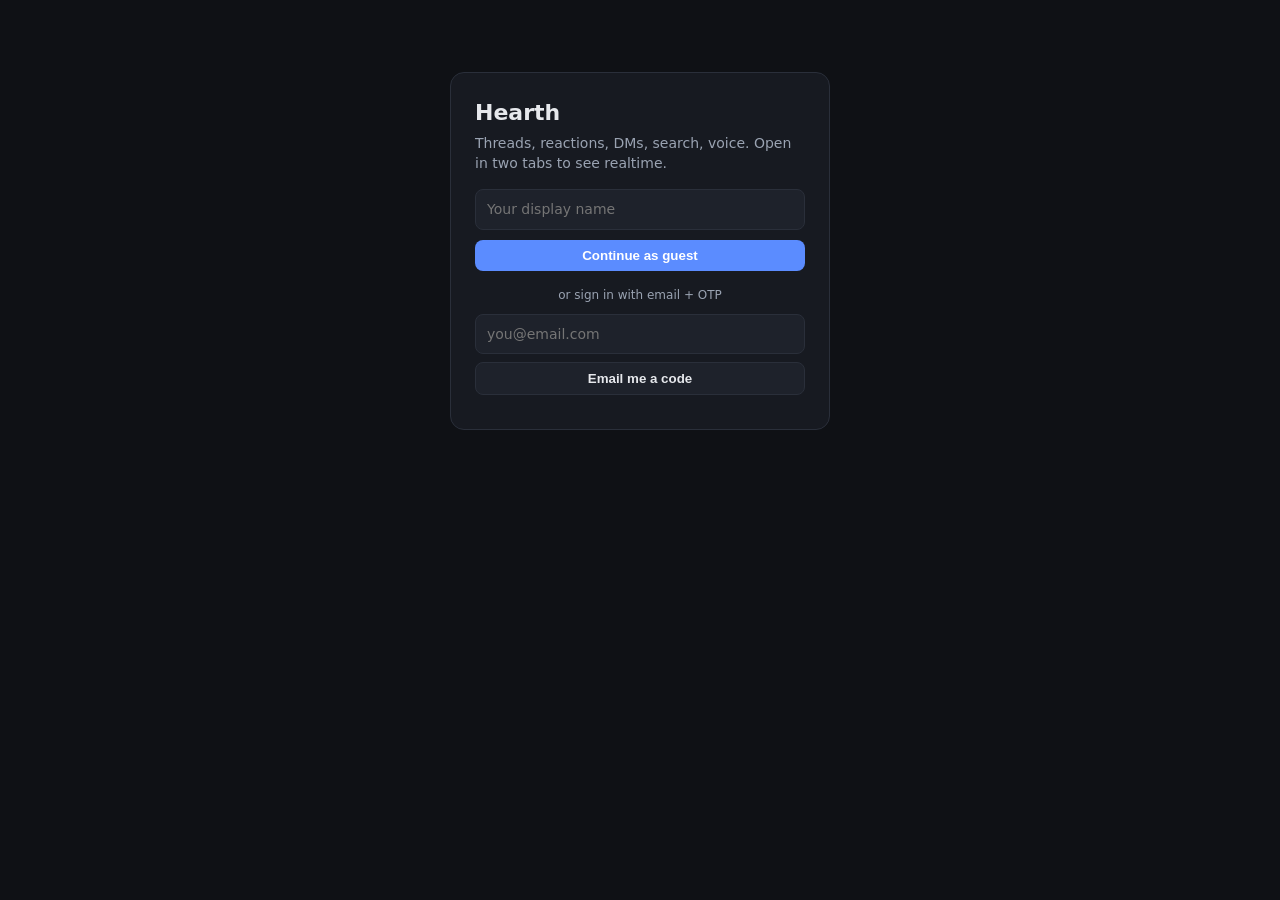
==== index.html @ 1978c19d "Client: channel-mute toggle + copy-permalink" ====
<!doctype html>
<html lang="en">
<head>
<meta charset="utf-8" />
<meta name="viewport" content="width=device-width, initial-scale=1, viewport-fit=cover" />
<title>Hearth</title>
<style>
  :root { --bg:#0f1115; --panel:#171a21; --panel2:#1e222b; --line:#2a2f3a; --text:#e6e8ec; --dim:#9aa3b2; --accent:#5b8cff; --me:#243049; --mention:#3a2f12; --green:#3ecf8e; }
  * { box-sizing:border-box; }
  html,body { margin:0; height:100%; background:var(--bg); color:var(--text); font:14px/1.45 system-ui,Segoe UI,Roboto,sans-serif; }
  #app { display:flex; flex-direction:column; height:100dvh; }
  button { cursor:pointer; border:none; border-radius:8px; padding:8px 12px; background:var(--accent); color:#fff; font-weight:600; }
  button.ghost { background:var(--panel2); color:var(--text); border:1px solid var(--line); }
  button.icon { background:transparent; color:var(--dim); padding:3px 6px; font-size:13px; border-radius:6px; }
  button.icon:hover { background:var(--panel2); color:var(--text); }
  input, textarea { background:var(--panel2); border:1px solid var(--line); color:var(--text); border-radius:8px; padding:9px 11px; font:inherit; width:100%; }
  .row { display:flex; gap:8px; align-items:center; }
  .center { max-width:380px; margin:8vh auto; padding:24px; background:var(--panel); border:1px solid var(--line); border-radius:14px; }
  .center h1 { margin:0 0 4px; font-size:22px; } .center p { color:var(--dim); margin:0 0 16px; }
  .muted { color:var(--dim); font-size:12px; } .hidden { display:none !important; }
  .dot { width:8px; height:8px; border-radius:50%; background:var(--green); display:inline-block; }
  /* layout */
  header { display:flex; align-items:center; gap:10px; padding:9px 14px; background:var(--panel); border-bottom:1px solid var(--line); flex:none; }
  header .sp { flex:1; }
  main { flex:1; display:flex; min-height:0; }
  #spaceRail { width:60px; background:#0b0d12; border-right:1px solid var(--line); display:flex; flex-direction:column; align-items:center; padding:10px 0; gap:8px; overflow:auto; flex:none; }
  .sicon { width:42px; height:42px; border-radius:13px; background:var(--panel2); color:var(--text); display:flex; align-items:center; justify-content:center; font-weight:700; cursor:pointer; border:2px solid transparent; font-size:16px; }
  .sicon:hover { border-color:var(--dim); } .sicon.active { border-color:var(--accent); background:var(--me); }
  .sicon.add { color:var(--accent); font-size:24px; background:transparent; border:1px dashed var(--line); }
  nav { width:210px; background:var(--panel); border-right:1px solid var(--line); overflow:auto; flex:none; padding:8px; }
  nav h3 { font-size:10px; text-transform:uppercase; color:var(--dim); margin:12px 8px 4px; letter-spacing:.6px; display:flex; justify-content:space-between; }
  .chan { padding:5px 9px; border-radius:7px; color:var(--dim); cursor:pointer; display:flex; align-items:center; gap:6px; font-size:14px; }
  .chan:hover { background:var(--panel2); } .chan.active { background:var(--me); color:var(--text); }
  .chan .badge { margin-left:auto; background:var(--accent); color:#fff; font-size:10px; font-weight:700; border-radius:9px; padding:1px 6px; }
  .chan.unread { color:var(--text); font-weight:600; }
  section.msgs { flex:1; display:flex; flex-direction:column; min-width:0; }
  #messages { flex:1; overflow:auto; padding:12px 8px; }
  .msg { padding:3px 10px; border-radius:8px; position:relative; }
  .msg:hover { background:var(--panel); }
  .msg .who { font-weight:700; margin-right:8px; } .msg .t { color:var(--dim); font-size:11px; }
  .msg.me { background:var(--me); } .msg.mention { background:var(--mention); }
  .msg .body { word-break:break-word; } .msg .body .tag { color:var(--accent); font-weight:600; }
  .body p { margin:0 0 4px; } .body p:last-child { margin-bottom:0; }
  .body a { color:#7aa5ff; } .body ul,.body ol { margin:4px 0; padding-left:22px; } .body blockquote { border-left:3px solid var(--line); margin:4px 0; padding:0 10px; color:var(--dim); }
  .body code { background:#0d1017; border:1px solid var(--line); border-radius:4px; padding:1px 5px; font-family:ui-monospace,Consolas,monospace; font-size:12.5px; }
  .body pre { background:#0d1017; border:1px solid var(--line); border-radius:8px; padding:10px 12px; overflow-x:auto; margin:6px 0; }
  .body pre code { background:none; border:none; padding:0; display:block; line-height:1.5; }
  .body table { border-collapse:collapse; margin:4px 0; } .body th,.body td { border:1px solid var(--line); padding:3px 8px; }
  .hljs-keyword,.hljs-selector-tag,.hljs-built_in{color:#c792ea} .hljs-string,.hljs-attr{color:#c3e88d} .hljs-number,.hljs-literal{color:#f78c6c} .hljs-comment{color:#546e7a;font-style:italic} .hljs-function .hljs-title,.hljs-title{color:#82aaff} .hljs-attribute,.hljs-name,.hljs-tag{color:#f07178} .hljs-type,.hljs-class .hljs-title{color:#ffcb6b}
  .msg .actions { position:absolute; top:-10px; right:8px; background:var(--panel2); border:1px solid var(--line); border-radius:8px; display:none; }
  .msg:hover .actions { display:flex; }
  .rxns { display:flex; gap:4px; flex-wrap:wrap; margin:2px 0 0; }
  .rxn { background:var(--panel2); border:1px solid var(--line); border-radius:12px; padding:0 7px; font-size:12px; cursor:pointer; }
  .rxn.mine { border-color:var(--accent); background:#22304d; }
  .quote { border-left:3px solid var(--accent); padding:1px 8px; margin:0 0 2px; color:var(--dim); font-size:12px; opacity:.85; }
  #replyBar { background:var(--panel2); border:1px solid var(--line); border-radius:8px; padding:5px 10px; margin-bottom:6px; font-size:12px; color:var(--dim); display:flex; align-items:center; gap:8px; }
  .threadind { color:var(--accent); font-size:12px; cursor:pointer; margin-top:2px; display:inline-block; }
  .threadind:hover { text-decoration:underline; }
  .edited { color:var(--dim); font-size:11px; }
  #typing { height:16px; padding:0 16px; color:var(--dim); font-size:12px; }
  footer { padding:10px 12px; border-top:1px solid var(--line); background:var(--panel); position:relative; }
  footer textarea { resize:none; height:42px; }
  .crow { display:flex; gap:8px; align-items:flex-end; } .crow textarea { flex:1; }
  .attach { font-size:18px; padding:8px 6px; }
  /* attachments in messages */
  .atts { display:flex; flex-wrap:wrap; gap:6px; margin:4px 0 2px; }
  .att-img { max-width:280px; max-height:320px; border-radius:10px; overflow:hidden; cursor:pointer; background:var(--panel2); border:1px solid var(--line); }
  .att-img img { display:block; width:100%; height:100%; object-fit:cover; }
  .att-file { background:var(--panel2); border:1px solid var(--line); border-radius:8px; padding:8px 12px; cursor:pointer; }
  .att-file:hover { border-color:var(--accent); }
  #attachChips { display:flex; gap:6px; flex-wrap:wrap; margin-bottom:6px; }
  .chip { background:var(--panel2); border:1px solid var(--line); border-radius:8px; padding:4px 8px; font-size:12px; display:flex; align-items:center; gap:6px; }
  .chip .x { cursor:pointer; color:var(--dim); } .chip.up { opacity:.6; }
  #drophint { position:fixed; inset:0; background:#0b0d12dd; border:3px dashed var(--accent); display:flex; align-items:center; justify-content:center; font-size:24px; color:var(--accent); z-index:50; pointer-events:none; }
  /* in-app lightbox - never hands off */
  .lightbox { position:fixed; inset:0; background:#000000ee; z-index:60; display:flex; align-items:center; justify-content:center; touch-action:none; }
  .lightbox img { max-width:94vw; max-height:88vh; object-fit:contain; border-radius:6px; transition:transform .05s; }
  .lb-bar { position:fixed; top:14px; right:16px; display:flex; gap:10px; }
  .lb-bar button { background:#1e222bcc; }
  /* right panel */
  aside { width:340px; border-left:1px solid var(--line); background:var(--panel); display:flex; flex-direction:column; min-height:0; flex:none; }
  aside.hidden { display:none; }
  aside header { border-bottom:1px solid var(--line); }
  aside .content { flex:1; overflow:auto; padding:10px; }
  .member { padding:5px 6px; color:var(--dim); font-size:13px; display:flex; align-items:center; gap:7px; cursor:pointer; border-radius:6px; }
  .member:hover { background:var(--panel2); }
  .sr { padding:8px; border-bottom:1px solid var(--line); cursor:pointer; } .sr:hover { background:var(--panel2); }
  /* emoji + mention popups */
  .pop { position:absolute; bottom:56px; background:var(--panel2); border:1px solid var(--line); border-radius:10px; padding:6px; z-index:20; box-shadow:0 8px 30px #0008; }
  .emoji { font-size:20px; padding:4px 6px; cursor:pointer; border-radius:6px; } .emoji:hover { background:var(--me); }
  .mrow { padding:6px 10px; cursor:pointer; border-radius:6px; } .mrow:hover, .mrow.sel { background:var(--me); }
  /* voice */
  #voicebar { background:#14251d; border-top:1px solid #1f4436; padding:8px 12px; display:flex; align-items:center; gap:10px; flex:none; }
  #voicebar.hidden { display:none; }
  .vpart { display:inline-flex; align-items:center; gap:5px; background:#1e222b; border-radius:14px; padding:2px 9px; margin-right:6px; font-size:12px; }
  .vpart.speaking { box-shadow:0 0 0 2px var(--green); }
  .chan .live { margin-left:auto; color:var(--green); font-size:10px; font-weight:700; }
  @media (max-width:820px){ aside{ position:fixed; right:0; top:0; bottom:0; z-index:30; } nav{ width:170px; } }
</style>
</head>
<body>
<div id="app">
  <!-- AUTH -->
  <div id="auth" class="center">
    <h1>Hearth</h1>
    <p>Threads, reactions, DMs, search, voice. Open in two tabs to see realtime.</p>
    <div class="row" style="margin-bottom:10px"><input id="name" placeholder="Your display name" maxlength="40" /></div>
    <button id="guestBtn" style="width:100%; margin-bottom:16px">Continue as guest</button>
    <div class="muted" style="text-align:center; margin-bottom:10px">or sign in with email + OTP</div>
    <div class="row" style="margin-bottom:8px"><input id="email" type="email" placeholder="you@email.com" /></div>
    <button id="otpSend" class="ghost" style="width:100%">Email me a code</button>
    <div id="otpVerify" class="hidden" style="margin-top:12px">
      <div class="row" style="margin-bottom:8px"><input id="code" placeholder="Enter the code" inputmode="numeric" /></div>
      <button id="otpVerifyBtn" style="width:100%">Verify and sign in</button>
      <p class="muted" style="margin-top:8px">Demo email is rate limited; if it does not arrive, use guest.</p>
    </div>
    <div id="authErr" class="muted" style="color:#ff8080; margin-top:10px"></div>
  </div>

  <!-- CHAT -->
  <div id="chat" class="hidden" style="display:flex; flex-direction:column; height:100%">
    <header>
      <strong id="spaceName" style="margin-right:10px"></strong>
      <strong id="hdr">#general</strong>
      <span class="muted" id="hdrtopic"></span>
      <span class="sp"></span>
      <button id="btnInvite" title="Invite people" style="padding:5px 11px; margin-right:6px">Invite</button>
      <button class="icon" id="btnActivity" title="Activity">Activity</button>
      <button class="icon" id="btnSearch" title="Search">Search</button>
      <button class="icon" id="btnPins" title="Pinned">Pins</button>
      <button class="icon" id="btnMute" title="Mute this channel">🔔</button>
      <button class="icon" id="btnMembers" title="Members"><span class="dot"></span> <span id="onlineCount">1</span></button>
      <span class="muted" id="meName" style="margin:0 8px"></span>
      <button class="ghost" id="signout" style="padding:5px 9px">Sign out</button>
    </header>
    <div id="voicebar" class="hidden">
      <strong style="color:var(--green)">Voice:</strong> <span id="vchanName"></span>
      <span id="vparts"></span>
      <span class="sp"></span>
      <button class="ghost" id="vmute" style="padding:5px 9px">Mute</button>
      <button id="vleave" style="padding:5px 9px; background:#b3402f">Leave</button>
    </div>
    <main>
      <div id="spaceRail"></div>
      <nav>
        <div id="channels"></div>
      </nav>
      <section class="msgs">
        <div id="messages"></div>
        <div id="typing"></div>
        <footer>
          <div id="pop" class="pop hidden"></div>
          <div id="replyBar" class="hidden"></div>
          <div id="attachChips" class="hidden"></div>
          <div class="crow"><button class="icon attach" id="attachBtn" title="Attach">📎</button><textarea id="composer" placeholder="Message"></textarea></div>
          <input type="file" id="fileInput" multiple accept="image/*,video/*,.pdf,.txt,.zip" style="display:none">
        </footer>
        <div id="drophint" class="hidden">Drop to upload</div>
      </section>
      <aside id="panel" class="hidden">
        <header><strong id="panelTitle">Thread</strong><span class="sp"></span><button class="icon" id="panelClose">Close</button></header>
        <div class="content" id="panelContent"></div>
        <footer id="panelFooter" class="hidden"><textarea id="threadComposer" placeholder="Reply in thread" style="resize:none;height:42px"></textarea></footer>
      </aside>
    </main>
  </div>
</div>

<script type="module">
import { createClient } from 'https://esm.sh/@supabase/supabase-js@2.58.0';
import MarkdownIt from 'https://esm.sh/markdown-it@14.1.0';
import DOMPurify from 'https://esm.sh/dompurify@3.1.6';
import hljs from 'https://esm.sh/highlight.js@11.10.0';
const md=new MarkdownIt({ html:false, linkify:true, breaks:true, highlight:(str,lang)=>{ try{ if(lang&&hljs.getLanguage(lang)) return hljs.highlight(str,{language:lang}).value; }catch{} return md.utils.escapeHtml(str); } });
DOMPurify.addHook('afterSanitizeAttributes',n=>{ if(n.tagName==='A'){ n.setAttribute('target','_blank'); n.setAttribute('rel','noopener noreferrer'); } });
const SANITIZE={ ALLOWED_TAGS:['p','br','strong','em','del','s','code','pre','a','ul','ol','li','blockquote','span','h1','h2','h3','hr','table','thead','tbody','tr','th','td'], ALLOWED_ATTR:['href','class','target','rel'] };
const SUPABASE_URL='https://ybddogqphinruyunnuwx.supabase.co';
const PUBLISHABLE='sb_publishable_5gyvKj8AtZeXGDWVLYg3VA_Uwh4T4RD';
const DEMO_TOKEN='hearth-demo-open-2026';
const EMOJIS=['👍','❤️','😂','🎉','🔥','👀','✅','🙏','😮','😢','🚀','💯'];
const sb=createClient(SUPABASE_URL,PUBLISHABLE,{auth:{autoRefreshToken:true,persistSession:true},realtime:{params:{eventsPerSecond:30}}});
const $=id=>document.getElementById(id);
const esc=s=>(s||'').replace(/[&<>]/g,c=>({'&':'&amp;','<':'&lt;','>':'&gt;'}[c]));
// markdown + code highlight + sanitize, with @mentions preserved through the pipeline
function fmt(text){ text=text||''; const men=[];
  const toks=text.replace(/(^|\s)(@[\w][\w-]*)/g,(m,pre,tag)=>{ men.push(tag); return pre+'⁣M'+(men.length-1)+'⁣'; });
  let html=md.render(toks); html=DOMPurify.sanitize(html,SANITIZE);
  html=html.replace(/⁣M(\d+)⁣/g,(m,i)=>`<span class="tag">${esc(men[+i])}</span>`);
  return html; }
const timeOf=d=>new Date(d||Date.now()).toLocaleTimeString([],{hour:'2-digit',minute:'2-digit'});

let me=null, ws=null, spaces=[], channels=[], current=null, currentDM=null;
const profiles=new Map(); const seen=new Set(); const renderedIds=new Set(); const rootThreads=new Map(); // rootMsgId -> {threadId, count}
const msgCache=new Map(); let replyTarget=null;
let pendingAttachments=[]; const mediaUrlCache=new Map(); const muted=new Set();
let chanSub=null, typSub=null, userSub=null, dmSub=null;
let panelMode=null, panelThread=null;
let chanCursor=0;
// periodic reconcile: catch any live broadcast missed under at-most-once delivery
setInterval(reconcileChannel, 6000);
// periodic rail refresh so new DMs + unread badges appear without a live signal
setInterval(()=>{ if(ws) renderChannels(); }, 10000);
async function reconcileChannel(){ if(!current) return;
  const {data}=await sb.from('messages').select('*').eq('channel_id',current.id).gt('seq',chanCursor).order('seq').limit(100);
  if(!data||!data.length) return;
  for(const m of data){ chanCursor=Math.max(chanCursor,m.seq);
    if(m.thread_id&&!rootThreads.has(m.id)){ bumpThread(m.thread_id); if(panelMode==='thread'&&panelThread&&panelThread.id===m.thread_id) appendThreadMsg(m); continue; }
    renderMsg(m); }
  loadReactions(data.map(m=>m.id)); scrollDown(); }
// keep reactions eventually-consistent for everyone (a missed reaction broadcast is re-fetched)
setInterval(()=>{ if(renderedIds.size) loadReactions([...renderedIds].slice(-50)); }, 7000);

// ---------------- auth ----------------
$('guestBtn').onclick=async()=>{ const name=$('name').value.trim()||'Guest '+Math.floor(Math.random()*9000+1000); busy(true);
  const {error}=await sb.auth.signInAnonymously(); if(error) return err(error.message);
  await sb.rpc('set_profile',{p_display_name:name,p_avatar_key:null,p_pronouns:null,p_status_text:null,p_status_emoji:null,p_timezone:'Asia/Kolkata'}); enter(); };
$('otpSend').onclick=async()=>{ const email=$('email').value.trim(); if(!email) return err('Enter an email'); busy(true,'otp');
  const {error}=await sb.auth.signInWithOtp({email,options:{shouldCreateUser:true}}); busy(false,'otp'); if(error) return err(error.message); $('otpVerify').classList.remove('hidden'); err(''); };
$('otpVerifyBtn').onclick=async()=>{ const email=$('email').value.trim(),token=$('code').value.trim(); busy(true);
  const {error}=await sb.auth.verifyOtp({email,token,type:'email'}); if(error) return err(error.message);
  const n=$('name').value.trim(); if(n) await sb.rpc('set_profile',{p_display_name:n,p_avatar_key:null,p_pronouns:null,p_status_text:null,p_status_emoji:null,p_timezone:'Asia/Kolkata'}); enter(); };
$('signout').onclick=async()=>{ if(voice.active) leaveVoice(); await sb.auth.signOut(); location.reload(); };
$('btnInvite').onclick=()=>copyInviteLink(false);
function err(m){ $('authErr').textContent=m; busy(false); busy(false,'otp'); }
function busy(b,w){ const el=w==='otp'?$('otpSend'):$('guestBtn'); el.disabled=b; el.textContent=b?'...':(w==='otp'?'Email me a code':'Continue as guest'); }

// ---------------- enter ----------------
function parseInviteToken(){ const m=(location.hash||'').match(/join\/([^\/?#]+)/); return m?decodeURIComponent(m[1]):null; }
async function enter(){
  const {data:{session}}=await sb.auth.getSession(); if(!session) return err('No session');
  me=session.user.id; sb.realtime.setAuth(session.access_token);
  // 1. join via org link if the URL has one
  let joinedId=null; const tok=parseInviteToken()||sessionStorage.getItem('pendingInvite');
  if(tok){ sessionStorage.removeItem('pendingInvite'); const {data}=await sb.rpc('redeem_invite',{p_token:tok}); if(data) joinedId=data.id; history.replaceState(null,'',location.pathname+location.search); }
  // 2. ensure demo-space membership so the shared demo is never empty
  try{ await sb.rpc('redeem_invite',{p_token:DEMO_TOKEN}); }catch{}
  $('auth').classList.add('hidden'); $('chat').classList.remove('hidden');
  const {data:myp}=await sb.from('profiles').select('display_name').eq('id',me).maybeSingle(); $('meName').textContent=myp?.display_name||'you';
  subUser(session.access_token); heartbeat(); presenceLoop();
  await loadSpaces();
  const active=spaces.find(s=>s.id===joinedId)||spaces.find(s=>s.slug==='demo')||spaces[0];
  if(active) await switchWorkspace(active); else { renderSpaceRail(); $('messages').innerHTML='<div class="muted" style="padding:20px">Create a Space to get started (+ on the left), or open an invite link.</div>'; }
}
async function loadSpaces(){ const {data}=await sb.from('workspaces').select('*').order('created_at'); spaces=data||[]; renderSpaceRail(); }
async function switchWorkspace(target){ if(!target) return; ws=target; current=null; currentDM=null; closePanel(); if(voice.active&&voice.channel&&voice.channel.workspace_id!==target.id){/*keep voice*/}
  $('spaceName').textContent=ws.name||''; renderSpaceRail();
  await loadMembers(); await loadChannels(); await loadMuted();
  const gen=channels.find(c=>c.name==='general'&&c.kind!=='voice')||channels.find(c=>c.kind!=='voice');
  if(gen) openChannel(gen); else { $('messages').innerHTML='<div class="muted" style="padding:20px">No channels yet.</div>'; }
}
function renderSpaceRail(){ const r=$('spaceRail'); if(!r) return;
  r.innerHTML=spaces.map(s=>`<div class="sicon ${ws&&s.id===ws.id?'active':''}" data-ws="${s.id}" title="${esc(s.name||'')}">${esc(((s.name||'?').trim()[0]||'?').toUpperCase())}</div>`).join('')+`<div class="sicon add" data-add="1" title="Create a Space">+</div>`;
  r.querySelectorAll('[data-ws]').forEach(el=>el.onclick=()=>{ const s=spaces.find(x=>x.id===el.dataset.ws); if(s&&(!ws||s.id!==ws.id)) switchWorkspace(s); });
  r.querySelector('[data-add]').onclick=createSpace;
}
// copy a permalink to a message
async function copyLink(m){ const {data,error}=await sb.rpc('get_permalink',{p_message:m.id}); if(error) return;
  const url=location.origin+location.pathname+'#/m/'+data.channel_id+'/'+data.seq;
  try{ await navigator.clipboard.writeText(url); }catch{}
  const b=$('replyBar'); b.classList.remove('hidden'); b.innerHTML='Link copied: '+esc(url);
  setTimeout(()=>{ if((b.textContent||'').startsWith('Link copied')){ b.classList.add('hidden'); b.innerHTML=''; } },2600); }
// per-channel mute toggle
$('btnMute').onclick=async()=>{ if(!current) return; const isM=muted.has(current.id); const level=isM?'inherit':'nothing';
  const {error}=await sb.rpc('set_notify_level',{p_scope_type:'channel',p_scope_id:current.id,p_level:level,p_muted_until:null}); if(error){ alert(error.message); return; }
  if(isM) muted.delete(current.id); else muted.add(current.id); $('btnMute').textContent=muted.has(current.id)?'🔕':'🔔'; };
async function loadMuted(){ try{ const {data}=await sb.rpc('get_notify_settings',{p_workspace:ws.id}); (data?.channels||[]).forEach(c=>{ if(c.notify_level==='nothing') muted.add(c.scope_id); }); }catch{} }
async function createSpace(){ const name=prompt('Name your Space (organization):'); if(!name||!name.trim()) return;
  const {data,error}=await sb.rpc('create_space',{p_name:name.trim()}); if(error){ alert(error.message); return; }
  await loadSpaces(); await switchWorkspace(spaces.find(s=>s.id===data.id)||data); copyInviteLink(true);
}
async function copyInviteLink(isNew){ if(!ws) return; const {data:token,error}=await sb.rpc('create_invite',{p_workspace:ws.id,p_max_uses:null,p_expires_at:null});
  if(error){ alert(error.message); return; }
  const link=location.origin+location.pathname+'#/join/'+token;
  try{ await navigator.clipboard.writeText(link); }catch{}
  prompt((isNew?'Space created. ':'')+'Share this link to invite people to "'+ws.name+'" (copied to clipboard):', link);
}
async function loadMembers(){
  const {data:mem}=await sb.from('workspace_members').select('user_id').eq('workspace_id',ws.id);
  const ids=(mem||[]).map(m=>m.user_id);
  if(ids.length){ const {data:pr}=await sb.from('profiles').select('id,display_name,username').in('id',ids); (pr||[]).forEach(p=>profiles.set(p.id,p)); }
}
async function loadChannels(){
  const {data:chs}=await sb.from('channels').select('*').eq('workspace_id',ws.id).order('position');
  channels=chs||[]; await renderChannels();
}
async function renderChannels(){
  let unread=[]; try{ const r=await sb.rpc('get_unread',{p_workspace:ws.id}); unread=r.data||[]; }catch{}
  const um=new Map(unread.map(u=>[u.scope_id,u]));
  const text=channels.filter(c=>c.kind!=='voice'), voice=channels.filter(c=>c.kind==='voice');
  const {data:convs}=await sb.from('conversations').select('id,kind').eq('workspace_id',ws.id);
  let h='<h3>Channels</h3>';
  for(const c of text){ const u=um.get(c.id); const un=u&&u.unread; const mc=u&&u.mention_count;
    h+=`<div class="chan ${current&&c.id===current.id?'active':''} ${un?'unread':''}" data-ch="${c.id}"># ${esc(c.name)}${mc?`<span class="badge">${mc}</span>`:(un?'<span class="badge">•</span>':'')}</div>`; }
  h+='<h3>Voice</h3>';
  for(const c of voice){ const live=voice.parts&&voice.parts[c.id]; h+=`<div class="chan" data-voice="${c.id}">🔊 ${esc(c.name)}<span class="live" id="vlive-${c.id}"></span></div>`; }
  h+='<h3>Direct messages</h3>';
  for(const cv of (convs||[])){ const other=await dmOther(cv.id); h+=`<div class="chan ${currentDM===cv.id?'active':''}" data-dm="${cv.id}">@ ${esc(other)}</div>`; }
  h+='<div class="chan" data-newdm="1" style="color:var(--accent)">+ New DM</div>';
  $('channels').innerHTML=h;
  $('channels').querySelectorAll('[data-ch]').forEach(el=>el.onclick=()=>openChannel(channels.find(c=>c.id===el.dataset.ch)));
  $('channels').querySelectorAll('[data-voice]').forEach(el=>el.onclick=()=>joinVoice(channels.find(c=>c.id===el.dataset.voice)));
  $('channels').querySelectorAll('[data-dm]').forEach(el=>el.onclick=()=>openDM(el.dataset.dm));
  $('channels').querySelectorAll('[data-newdm]').forEach(el=>el.onclick=newDM);
  updateVoiceCounts();
}
async function dmOther(convId){ const {data}=await sb.from('conversation_members').select('user_id').eq('conversation_id',convId);
  const others=(data||[]).map(m=>m.user_id).filter(u=>u!==me); if(!others.length) return 'me';
  return others.map(u=>profiles.get(u)?.display_name||'user').join(', '); }

// ---------------- channels + messages ----------------
async function openChannel(c){
  if(!c) return; current=c; currentDM=null; seen.clear(); rootThreads.clear(); closePanel();
  $('hdr').textContent='# '+c.name; $('hdrtopic').textContent=c.topic||''; $('composer').placeholder='Message #'+c.name;
  $('btnMute').textContent=muted.has(c.id)?'🔕':'🔔';
  renderChannels();
  $('messages').innerHTML='<div class="muted" style="padding:20px">loading...</div>';
  // load threads map for this channel
  const {data:threads}=await sb.from('threads').select('id,root_message_id,reply_count').eq('channel_id',c.id);
  (threads||[]).forEach(t=>{ if(t.root_message_id) rootThreads.set(t.root_message_id,{threadId:t.id,count:t.reply_count}); });
  const {data:msgs,error}=await sb.rpc('get_channel_messages',{p_channel:c.id,p_limit:50});
  if(error){ $('messages').innerHTML=`<div class="muted" style="padding:20px">${esc(error.message)}</div>`; return; }
  const ordered=(msgs||[]).slice().reverse(); $('messages').innerHTML='';
  for(const m of ordered) if(!m.thread_id||rootThreads.has(m.id)) renderMsg(m); // hide pure thread replies from main view
  await loadReactions(ordered.map(m=>m.id));
  chanCursor=ordered.length?ordered[ordered.length-1].seq:0;
  scrollDown();
  if(ordered.length) sb.rpc('mark_read',{p_scope_type:'channel',p_scope_id:c.id,p_up_to_seq:ordered[ordered.length-1].seq});
  subscribeChannel(c);
}
function subscribeChannel(c){
  if(chanSub) sb.removeChannel(chanSub); if(typSub) sb.removeChannel(typSub);
  chanSub=sb.channel('ch:'+c.id,{config:{private:true}});
  chanSub.on('broadcast',{event:'msg'},({payload})=>onIncoming(payload));
  chanSub.on('broadcast',{event:'edit'},({payload})=>{ const el=$('m'+payload.id); if(el) el.querySelector('.body').innerHTML=fmt(payload.body_text)+' <span class="edited">(edited)</span>'; });
  chanSub.on('broadcast',{event:'delete'},({payload})=>{ const el=$('m'+payload.message_id); if(el) el.remove(); });
  chanSub.on('broadcast',{event:'reaction'},({payload})=>applyReaction(payload));
  chanSub.on('broadcast',{event:'thread_created'},({payload})=>{ if(payload.root_message_id){ rootThreads.set(payload.root_message_id,{threadId:payload.id,count:payload.reply_count||0}); const el=$('th-'+payload.root_message_id); if(el){ el.style.display=''; el.textContent=`💬 ${payload.reply_count||0} replies`; } } });
  chanSub.on('broadcast',{event:'voice_join'},()=>{ refreshVoice(); });
  chanSub.on('broadcast',{event:'voice_leave'},()=>{ refreshVoice(); });
  chanSub.subscribe();
  typSub=sb.channel('typ:'+c.id,{config:{private:true,broadcast:{self:false}}});
  typSub.on('broadcast',{event:'typing'},({payload})=>showTyping(payload.name)); typSub.subscribe();
}
function onIncoming(m){
  if(m.channel_id!==current?.id) return;
  if(m.seq) chanCursor=Math.max(chanCursor,m.seq);
  if(m.thread_id && !rootThreads.has(m.id)){ // a thread reply
    bumpThread(m.thread_id);
    if(panelMode==='thread'&&panelThread&&panelThread.id===m.thread_id) appendThreadMsg(m);
    return;
  }
  renderMsg(m); scrollDown();
  sb.rpc('mark_read',{p_scope_type:'channel',p_scope_id:current.id,p_up_to_seq:m.seq});
}
function renderMsg(m){
  const nonce=m.client_msg_id;
  if(nonce&&seen.has('n:'+nonce)){ const ex=$('m'+nonce); if(ex){ex.classList.remove('pending'); if(m.id) ex.id='m'+m.id;} if(m.id) seen.add(m.id); return; }
  if(m.id&&seen.has(m.id)) return; if(m.id){ seen.add(m.id); renderedIds.add(m.id); msgCache.set(m.id,{author_id:m.author_id,body_text:m.body_text}); } if(nonce) seen.add('n:'+nonce);
  const who=profiles.get(m.author_id)?.display_name||profiles.get(m.author_id)?.username||'someone';
  const mentioned=Array.isArray(m.mention_user_ids)&&m.mention_user_ids.includes(me);
  const el=document.createElement('div'); el.className='msg'+(m.author_id===me?' me':'')+(mentioned?' mention':''); if(m.id) el.id='m'+m.id;
  const th=rootThreads.get(m.id);
  el.innerHTML=`<div class="actions">
      <button class="icon" data-act="react">😊</button>
      <button class="icon" data-act="reply">Reply</button>
      <button class="icon" data-act="fwd">Fwd</button>
      <button class="icon" data-act="link">Link</button>
      <button class="icon" data-act="thread">Thread</button>
      <button class="icon" data-act="pin">Pin</button>
      ${m.author_id===me?'<button class="icon" data-act="edit">Edit</button><button class="icon" data-act="del">Del</button>':''}
    </div>
    ${m.reply_to_id?`<div class="quote" id="q-${m.id}">replying...</div>`:''}
    <span class="who">${esc(who)}</span><span class="t">${timeOf(m.created_at)}</span>
    <div class="body">${fmt(m.body_text)}${m.edited_at?' <span class="edited">(edited)</span>':''}</div>
    ${attsHtml(m)}
    <div class="rxns" id="rx-${m.id}"></div>
    <span class="threadind" id="th-${m.id}" style="${th?'':'display:none'}">💬 ${th?th.count:0} replies</span>`;
  $('messages').appendChild(el);
  if(Array.isArray(m.attachments)&&m.attachments.length) hydrateMedia(el);
  el.querySelector('[data-act="react"]').onclick=e=>openEmoji(e,m.id);
  el.querySelector('[data-act="reply"]').onclick=()=>setReply(m);
  el.querySelector('[data-act="fwd"]').onclick=()=>forwardMsg(m);
  el.querySelector('[data-act="link"]').onclick=()=>copyLink(m);
  el.querySelector('[data-act="thread"]').onclick=()=>openThread(m);
  el.querySelector('[data-act="pin"]').onclick=()=>sb.rpc('pin_message',{p_message:m.id});
  el.querySelector('#th-'+m.id).onclick=()=>openThread(m);
  const ed=el.querySelector('[data-act="edit"]'); if(ed) ed.onclick=()=>editMsg(m);
  const dl=el.querySelector('[data-act="del"]'); if(dl) dl.onclick=()=>sb.rpc('delete_message',{p_message:m.id});
  if(m.reply_to_id) fillQuote(m.id,m.reply_to_id);
}
function bumpThread(threadId){ for(const [root,t] of rootThreads){ if(t.threadId===threadId){ t.count++; const el=$('th-'+root); if(el){el.style.display=''; el.textContent=`💬 ${t.count} replies`;} return; } } }

// reactions
async function loadReactions(ids){ ids=ids.filter(Boolean); if(!ids.length) return;
  const {data}=await sb.from('message_reactions').select('message_id,emoji,user_id').in('message_id',ids);
  const by=new Map(); (data||[]).forEach(r=>{ const k=r.message_id+'|'+r.emoji; if(!by.has(k)) by.set(k,{message_id:r.message_id,emoji:r.emoji,users:[]}); by.get(k).users.push(r.user_id); });
  const perMsg=new Map(); for(const v of by.values()){ if(!perMsg.has(v.message_id)) perMsg.set(v.message_id,[]); perMsg.get(v.message_id).push(v); }
  for(const [mid,list] of perMsg) renderRxns(mid,list);
}
const rxnState=new Map(); // messageId -> Map(emoji -> Set(users))
function applyReaction({message_id,emoji,user_id,added}){
  if(!rxnState.has(message_id)) rxnState.set(message_id,new Map());
  const em=rxnState.get(message_id); if(!em.has(emoji)) em.set(emoji,new Set());
  if(added) em.get(emoji).add(user_id); else { em.get(emoji).delete(user_id); if(!em.get(emoji).size) em.delete(emoji); }
  renderRxnsFromState(message_id);
}
function renderRxns(mid,list){ const em=new Map(); list.forEach(v=>em.set(v.emoji,new Set(v.users))); rxnState.set(mid,em); renderRxnsFromState(mid); }
function renderRxnsFromState(mid){ const el=$('rx-'+mid); if(!el) return; const em=rxnState.get(mid)||new Map(); let h='';
  for(const [emoji,users] of em){ if(!users.size) continue; h+=`<span class="rxn ${users.has(me)?'mine':''}" data-e="${emoji}">${emoji} ${users.size}</span>`; }
  el.innerHTML=h; el.querySelectorAll('.rxn').forEach(s=>s.onclick=()=>toggleReactionLocal(mid,s.dataset.e)); }
// optimistic toggle: reflect locally now, then persist (broadcast echo reconciles others)
function toggleReactionLocal(mid,emoji){ const em=rxnState.get(mid); const has=em&&em.get(emoji)&&em.get(emoji).has(me);
  applyReaction({message_id:mid,emoji,user_id:me,added:!has});
  sb.rpc('toggle_reaction',{p_message:mid,p_emoji:emoji}).then(({error})=>{ if(error) console.log('REACT_ERR',mid,error.message); }); }

function openEmoji(e,mid){ const p=$('pop'); p.innerHTML=EMOJIS.map(x=>`<span class="emoji" data-e="${x}">${x}</span>`).join('');
  p.classList.remove('hidden'); p.style.left='12px';
  p.querySelectorAll('.emoji').forEach(s=>s.onclick=()=>{ toggleReactionLocal(mid,s.dataset.e); p.classList.add('hidden'); }); }
document.addEventListener('click',e=>{ if(!e.target.closest('#pop')&&!e.target.closest('[data-act]')&&!e.target.closest('#composer')) $('pop').classList.add('hidden'); });
function forwardMsg(m){ const p=$('pop'); const chs=channels.filter(c=>c.kind!=='voice'); p.classList.remove('hidden'); p.style.left='12px';
  p.innerHTML='<div class="muted" style="padding:2px 8px">Forward to</div>'+chs.map(c=>`<div class="mrow" data-ch="${c.id}"># ${esc(c.name)}</div>`).join('');
  p.querySelectorAll('.mrow').forEach(el=>el.onclick=async()=>{ p.classList.add('hidden'); await sb.rpc('forward_message',{p_message:m.id,p_to_channel:el.dataset.ch,p_client_msg_id:crypto.randomUUID()}); const ch=channels.find(c=>c.id===el.dataset.ch); if(ch) openChannel(ch); }); }

async function editMsg(m){ const t=prompt('Edit message',m.body_text); if(t==null) return; await sb.rpc('edit_message',{p_message:m.id,p_body:{text:t},p_body_text:t}); }
// inline reply / quote (uses the existing reply_to_id column)
function setReply(m){ replyTarget={id:m.id}; const who=profiles.get(m.author_id)?.display_name||'someone';
  const bar=$('replyBar'); bar.classList.remove('hidden');
  bar.innerHTML=`<span>Replying to <b style="color:var(--text)">${esc(who)}</b>: ${esc((msgCache.get(m.id)?.body_text||'').slice(0,60))}</span><span class="sp" style="flex:1"></span><button class="icon" id="cancelReply">✕</button>`;
  $('cancelReply').onclick=clearReply; $('composer').focus(); }
function clearReply(){ replyTarget=null; const b=$('replyBar'); b.classList.add('hidden'); b.innerHTML=''; }
async function fillQuote(msgId,replyToId){ const el=$('q-'+msgId); if(!el) return; let ref=msgCache.get(replyToId);
  if(!ref){ const {data}=await sb.from('messages').select('author_id,body_text').eq('id',replyToId).maybeSingle(); if(data){ ref=data; msgCache.set(replyToId,data); } }
  const who=ref?(profiles.get(ref.author_id)?.display_name||'someone'):''; el.innerHTML=ref?`↩ <b>${esc(who)}</b> ${esc((ref.body_text||'').slice(0,90))}`:'↩ a message'; }

// ---------------- threads (right panel) ----------------
async function openThread(m){
  let t=rootThreads.get(m.id);
  if(!t){ const {data,error}=await sb.rpc('create_thread',{p_root_message:m.id,p_title:null}); if(error) return; t={threadId:data.id,count:data.reply_count}; rootThreads.set(m.id,t); const el=$('th-'+m.id); if(el){el.style.display='';} }
  panelThread={id:t.threadId,root:m}; panelMode='thread';
  $('panel').classList.remove('hidden'); $('panelTitle').textContent='Thread'; $('panelFooter').classList.remove('hidden');
  const {data:tm}=await sb.rpc('get_thread_messages',{p_thread:t.threadId});
  const c=$('panelContent'); c.innerHTML='';
  const rootWho=profiles.get(m.author_id)?.display_name||'someone';
  c.innerHTML=`<div class="msg" style="border-bottom:1px solid var(--line);padding-bottom:8px"><span class="who">${esc(rootWho)}</span><span class="t">${timeOf(m.created_at)}</span><div class="body">${fmt(m.body_text)}</div></div><div class="muted" style="margin:6px 0">${(tm||[]).length-1} replies</div>`;
  (tm||[]).filter(x=>x.id!==m.id).forEach(appendThreadMsg);
}
function appendThreadMsg(m){ if(panelMode!=='thread') return; const who=profiles.get(m.author_id)?.display_name||'someone';
  const el=document.createElement('div'); el.className='msg'; el.innerHTML=`<span class="who">${esc(who)}</span><span class="t">${timeOf(m.created_at)}</span><div class="body">${fmt(m.body_text)}</div>`;
  $('panelContent').appendChild(el); $('panelContent').scrollTop=$('panelContent').scrollHeight; }
$('threadComposer').addEventListener('keydown',async e=>{ if(e.key==='Enter'&&!e.shiftKey){ e.preventDefault(); const t=$('threadComposer').value.trim(); if(!t||!panelThread) return; $('threadComposer').value='';
  await sb.rpc('send_message',{p_channel:current.id,p_client_msg_id:crypto.randomUUID(),p_body:{text:t},p_body_text:t,p_mentions:resolveMentions(t),p_mention_scope:'none',p_reply_to:null,p_thread:panelThread.id}); } });
function closePanel(){ panelMode=null; panelThread=null; $('panel').classList.add('hidden'); $('panelFooter').classList.add('hidden'); }
$('panelClose').onclick=closePanel;

// ---------------- search / pins / members panels ----------------
$('btnSearch').onclick=async()=>{ const q=prompt('Search messages'); if(!q) return; panelMode='search'; $('panel').classList.remove('hidden'); $('panelFooter').classList.add('hidden'); $('panelTitle').textContent='Search: '+q;
  const {data,error}=await sb.rpc('search_messages',{p_query:q,p_workspace:ws.id,p_limit:30}); const c=$('panelContent');
  if(error){ c.innerHTML=`<div class="muted">${esc(error.message)}</div>`; return; }
  c.innerHTML=(data||[]).length?'' : '<div class="muted">No results</div>';
  (data||[]).forEach(r=>{ const who=profiles.get(r.author_id)?.display_name||'someone'; const ch=channels.find(x=>x.id===r.channel_id);
    const el=document.createElement('div'); el.className='sr'; el.innerHTML=`<div class="muted">${esc(who)} in #${esc(ch?.name||'?')}</div><div>${fmt(r.body_text)}</div>`;
    el.onclick=()=>{ if(ch) openChannel(ch); }; c.appendChild(el); }); };
$('btnPins').onclick=async()=>{ if(!current) return; panelMode='pins'; $('panel').classList.remove('hidden'); $('panelFooter').classList.add('hidden'); $('panelTitle').textContent='Pinned';
  const {data}=await sb.from('pins').select('message_id').eq('channel_id',current.id); const ids=(data||[]).map(p=>p.message_id); const c=$('panelContent');
  if(!ids.length){ c.innerHTML='<div class="muted">No pins yet</div>'; return; }
  const {data:msgs}=await sb.from('messages').select('*').in('id',ids); c.innerHTML='';
  (msgs||[]).forEach(m=>{ const who=profiles.get(m.author_id)?.display_name||'someone'; const el=document.createElement('div'); el.className='sr'; el.innerHTML=`<div class="muted">${esc(who)}</div><div>${fmt(m.body_text)}</div>`; c.appendChild(el); }); };
$('btnMembers').onclick=async()=>{ panelMode='members'; $('panel').classList.remove('hidden'); $('panelFooter').classList.add('hidden'); $('panelTitle').textContent='Members'; renderMembersPanel(); };
$('btnActivity').onclick=async()=>{ panelMode='activity'; $('panel').classList.remove('hidden'); $('panelFooter').classList.add('hidden'); $('panelTitle').textContent='Activity'; const c=$('panelContent'); c.innerHTML='<div class="muted">loading...</div>';
  const {data,error}=await sb.rpc('get_activity',{p_workspace:ws.id,p_limit:40}); if(error){ c.innerHTML=`<div class="muted">${esc(error.message)}</div>`; return; }
  if(!data||!data.length){ c.innerHTML='<div class="muted">Nothing yet. Mentions, reactions and thread replies show up here.</div>'; return; }
  c.innerHTML=''; for(const a of data){ const who=profiles.get(a.actor_id)?.display_name||'someone'; const ch=channels.find(x=>x.id===a.channel_id);
    const label=a.kind==='mention'?`<b>${esc(who)}</b> mentioned you`:a.kind==='reaction'?`<b>${esc(who)}</b> reacted to your message`:`<b>${esc(who)}</b> replied in a thread`;
    const el=document.createElement('div'); el.className='sr'; el.innerHTML=`<div class="muted">${label} in #${esc(ch?.name||'?')} · ${timeOf(a.created_at)}</div><div>${fmt((a.snippet||'').slice(0,120))}</div>`;
    el.onclick=()=>{ if(ch) openChannel(ch); }; c.appendChild(el); } };
function renderMembersPanel(){ if(panelMode!=='members') return; const c=$('panelContent'); c.innerHTML='';
  [...profiles.values()].forEach(p=>{ const el=document.createElement('div'); el.className='member';
    el.innerHTML=`<span class="dot" style="background:${online.has(p.id)?'var(--green)':'#555'}"></span>${esc(p.display_name||p.username||'user')}`;
    el.onclick=()=>{ if(p.id!==me) startDM(p.id); }; c.appendChild(el); }); }

// ---------------- DMs ----------------
async function newDM(){ await loadMembers(); const others=[...profiles.values()].filter(p=>p.id!==me); if(!others.length) return alert('No one else here yet - open a second tab'); startDM(others[0].id); }
async function startDM(userId){ const {data,error}=await sb.rpc('create_dm',{p_workspace:ws.id,p_users:[userId]}); if(error) return; openDM(data.id); renderChannels(); }
async function openDM(convId){ current=null; currentDM=convId; closePanel(); seen.clear();
  const other=await dmOther(convId); $('hdr').textContent='@ '+other; $('hdrtopic').textContent=''; $('composer').placeholder='Message '+other; renderChannels();
  const {data:msgs}=await sb.from('dm_messages').select('*').eq('conversation_id',convId).order('seq').limit(50); $('messages').innerHTML='';
  (msgs||[]).forEach(renderDM); scrollDown();
  if(dmSub) sb.removeChannel(dmSub); dmSub=sb.channel('dm:'+convId,{config:{private:true}});
  dmSub.on('broadcast',{event:'msg'},({payload})=>{ if(currentDM===convId) { renderDM(payload); scrollDown(); } }); dmSub.subscribe();
}
function renderDM(m){ const nonce=m.client_msg_id; if(nonce&&seen.has('n:'+nonce)){ const ex=$('m'+nonce); if(ex&&m.id) ex.id='m'+m.id; if(m.id) seen.add(m.id); return; }
  if(m.id&&seen.has(m.id)) return; if(m.id) seen.add(m.id); if(nonce) seen.add('n:'+nonce);
  const who=profiles.get(m.author_id)?.display_name||'someone'; const el=document.createElement('div'); el.className='msg'+(m.author_id===me?' me':''); if(m.id) el.id='m'+m.id;
  el.innerHTML=`<span class="who">${esc(who)}</span><span class="t">${timeOf(m.created_at)}</span><div class="body">${fmt(m.body_text)}</div>${attsHtml(m)}`; $('messages').appendChild(el);
  if(Array.isArray(m.attachments)&&m.attachments.length) hydrateMedia(el); }

// ---------------- composer + mentions ----------------
const composer=$('composer');
composer.addEventListener('keydown',e=>{ if($('pop').dataset.mention&&(e.key==='Enter'||e.key==='Tab')){ e.preventDefault(); pickMention(); return; }
  if(e.key==='Enter'&&!e.shiftKey){ e.preventDefault(); send(); } });
let lastTyping=0;
composer.addEventListener('input',()=>{ const now=Date.now(); if(typSub&&now-lastTyping>1500){ lastTyping=now; typSub.send({type:'broadcast',event:'typing',payload:{name:profiles.get(me)?.display_name||'someone'}}); }
  const m=composer.value.slice(0,composer.selectionStart).match(/@(\w*)$/); if(m) showMention(m[1]); else hideMention(); });
function showMention(q){ const p=$('pop'); const list=[...profiles.values()].filter(x=>x.id!==me&&((x.display_name||'').toLowerCase().includes(q.toLowerCase())||(x.username||'').toLowerCase().includes(q.toLowerCase()))).slice(0,6);
  if(!list.length) return hideMention(); p.dataset.mention='1'; p.classList.remove('hidden'); p.style.left='12px';
  p.innerHTML=list.map((x,i)=>`<div class="mrow ${i===0?'sel':''}" data-u="${x.username||x.display_name}">${esc(x.display_name||x.username)}</div>`).join('');
  p.querySelectorAll('.mrow').forEach(el=>el.onclick=()=>{ insertMention(el.dataset.u); }); }
function hideMention(){ const p=$('pop'); delete p.dataset.mention; if(!p.querySelector('.emoji')) p.classList.add('hidden'); }
function pickMention(){ const sel=$('pop').querySelector('.mrow.sel')||$('pop').querySelector('.mrow'); if(sel) insertMention(sel.dataset.u); }
function insertMention(u){ composer.value=composer.value.replace(/@(\w*)$/,'@'+u+' '); hideMention(); composer.focus(); }
function resolveMentions(text){ const out=[]; const by=new Map();
  for(const p of profiles.values()){ if(p.username) by.set(('@'+p.username).toLowerCase(),p.id); if(p.display_name) by.set(('@'+p.display_name).toLowerCase(),p.id); }
  (text.match(/@[\w]+/g)||[]).forEach(t=>{ const id=by.get(t.toLowerCase()); if(id&&!out.includes(id)) out.push(id); }); return out; }
async function send(){ const text=composer.value.trim();
  if(pendingAttachments.some(a=>a.uploading)){ return; } // wait for uploads
  const atts=pendingAttachments.filter(a=>a.object_key).map(a=>({object_key:a.object_key,mime:a.mime,width:a.width,height:a.height,name:a.name,size:a.size}));
  if(!text && !atts.length) return; composer.value=''; hideMention(); pendingAttachments=[]; renderChips();
  const attJson=JSON.stringify(atts);
  if(currentDM){ const nonce=crypto.randomUUID(); seen.add('n:'+nonce);
    const el=document.createElement('div'); el.className='msg me pending'; el.id='m'+nonce; el.innerHTML=`<span class="who">${esc(profiles.get(me)?.display_name||'you')}</span><span class="t">now</span><div class="body">${fmt(text)}</div>${attsHtml({attachments:atts})}`; $('messages').appendChild(el); if(atts.length) hydrateMedia(el); scrollDown();
    const {data,error}=await sb.rpc('send_dm',{p_conversation:currentDM,p_client_msg_id:nonce,p_body:{text},p_body_text:text,p_attachments:atts}); if(!error&&data){ const e3=$('m'+nonce); if(e3){e3.classList.remove('pending'); e3.id='m'+data.id;} seen.add(data.id); } return; }
  if(!current) return; const mentions=resolveMentions(text); const nonce=crypto.randomUUID(); seen.add('n:'+nonce);
  const rt=replyTarget?replyTarget.id:null; clearReply();
  const el=document.createElement('div'); el.className='msg me pending'; el.id='m'+nonce;
  el.innerHTML=`<span class="who">${esc(profiles.get(me)?.display_name||'you')}</span><span class="t">now</span><div class="body">${fmt(text)}</div>${attsHtml({attachments:atts})}<div class="rxns" id="rx-${nonce}"></div>`; $('messages').appendChild(el); if(atts.length) hydrateMedia(el); scrollDown();
  const {data,error}=await sb.rpc('send_message',{p_channel:current.id,p_client_msg_id:nonce,p_body:{text},p_body_text:text,p_attachments:atts,p_mentions:mentions,p_mention_scope:'none',p_reply_to:rt,p_thread:null});
  if(error){ const e2=$('m'+nonce); if(e2) e2.querySelector('.body').innerHTML+=` <span class="edited" style="color:#ff8080">(${esc(error.message)})</span>`; return; }
  // replace the simplified optimistic node with a full render (with action buttons + reactions)
  const a=$('m'+nonce); if(a) a.remove(); const b=$('m'+data.id); if(b) b.remove();
  seen.delete('n:'+nonce); seen.delete(data.id);
  renderMsg(data); scrollDown();
}
function scrollDown(){ const m=$('messages'); m.scrollTop=m.scrollHeight; }

// ---------------- MEDIA (upload, inline render, in-app viewer - never hands off) ----------------
const token=async()=>(await sb.auth.getSession()).data.session.access_token;
const fmtSize=n=>n>1048576?(n/1048576).toFixed(1)+' MB':n>1024?(n/1024).toFixed(0)+' KB':n+' B';
async function sha256hex(buf){ const h=await crypto.subtle.digest('SHA-256',buf); return [...new Uint8Array(h)].map(b=>b.toString(16).padStart(2,'0')).join(''); }
function imageDims(file){ if(!(file.type||'').startsWith('image/')) return Promise.resolve(null);
  return new Promise(res=>{ const u=URL.createObjectURL(file); const img=new Image(); img.onload=()=>{ res({w:img.naturalWidth,h:img.naturalHeight}); URL.revokeObjectURL(u); }; img.onerror=()=>{ res(null); URL.revokeObjectURL(u); }; img.src=u; }); }
async function uploadFile(file){
  const buf=await file.arrayBuffer(); const sha=await sha256hex(buf); const d=await imageDims(file);
  const res=await fetch(SUPABASE_URL+'/functions/v1/mint-upload',{method:'POST',headers:{Authorization:'Bearer '+await token(),apikey:PUBLISHABLE,'Content-Type':'application/json'},
    body:JSON.stringify({workspace_id:ws.id,mime:file.type||'application/octet-stream',byte_size:file.size,sha256:sha})});
  const j=await res.json(); if(!res.ok) throw new Error(j.error||'mint failed');
  if(!j.deduped){ const {error}=await sb.storage.from('attachments').uploadToSignedUrl(j.object_key,j.token,file); if(error) throw error;
    await sb.rpc('finalize_attachment',{p_object_key:j.object_key,p_sha256:'\\x'+sha,p_mime:file.type||'application/octet-stream',p_byte_size:file.size,p_width:d?.w||null,p_height:d?.h||null,p_duration_ms:null,p_thumbhash:null}); }
  return {object_key:j.object_key,mime:file.type||'application/octet-stream',width:d?.w,height:d?.h,name:file.name,size:file.size};
}
async function mediaUrl(key){ if(mediaUrlCache.has(key)) return mediaUrlCache.get(key);
  const res=await fetch(SUPABASE_URL+'/functions/v1/mint-download',{method:'POST',headers:{Authorization:'Bearer '+await token(),apikey:PUBLISHABLE,'Content-Type':'application/json'},body:JSON.stringify({object_key:key})});
  const j=await res.json(); if(!res.ok||!j.url) return null; mediaUrlCache.set(key,j.url); setTimeout(()=>mediaUrlCache.delete(key),250000); return j.url; }
function attsHtml(m){ const a=Array.isArray(m.attachments)?m.attachments:[]; if(!a.length) return '';
  return '<div class="atts">'+a.map(x=>{ if((x.mime||'').startsWith('image/')) return `<div class="att-img" data-key="${esc(x.object_key)}" style="width:${Math.min(280,x.width||280)}px;aspect-ratio:${x.width&&x.height?x.width+'/'+x.height:'4/3'}"><img loading="lazy"></div>`;
    return `<div class="att-file" data-key="${esc(x.object_key)}" data-name="${esc(x.name||'file')}">📎 ${esc(x.name||'file')} <span class="muted">${fmtSize(x.size||0)}</span></div>`; }).join('')+'</div>'; }
async function hydrateMedia(el){ for(const box of el.querySelectorAll('.att-img')){ const key=box.dataset.key; const url=await mediaUrl(key); if(url){ box.querySelector('img').src=url; box.onclick=()=>openLightbox(url); } }
  for(const fc of el.querySelectorAll('.att-file')){ fc.onclick=async()=>{ const url=await mediaUrl(fc.dataset.key); if(url) saveBlob(url,fc.dataset.name); }; } }
function openLightbox(url){ const lb=document.createElement('div'); lb.className='lightbox';
  lb.innerHTML=`<img src="${url}"><div class="lb-bar"><button id="lbSave">Save</button><button id="lbClose">Close</button></div>`;
  let scale=1; const img=lb.querySelector('img');
  lb.querySelector('#lbClose').onclick=()=>lb.remove();
  lb.querySelector('#lbSave').onclick=()=>saveBlob(url,'image');
  img.onclick=e=>{ e.stopPropagation(); scale=scale>1?1:2; img.style.transform=`scale(${scale})`; }; // double-tap-ish zoom
  lb.onclick=e=>{ if(e.target===lb) lb.remove(); };
  document.addEventListener('keydown',function esc(e){ if(e.key==='Escape'){ lb.remove(); document.removeEventListener('keydown',esc); } });
  document.body.appendChild(lb); }
async function saveBlob(url,name){ try{ const b=await(await fetch(url)).blob(); const u=URL.createObjectURL(b); const a=document.createElement('a'); a.href=u; a.download=name||'download'; a.click(); setTimeout(()=>URL.revokeObjectURL(u),1000); }catch{} }

// composer attach + paste + drag
function renderChips(){ const c=$('attachChips'); if(!pendingAttachments.length){ c.classList.add('hidden'); c.innerHTML=''; return; } c.classList.remove('hidden');
  c.innerHTML=pendingAttachments.map((a,i)=>`<span class="chip ${a.uploading?'up':''}">${(a.mime||'').startsWith('image/')?'🖼':'📎'} ${esc(a.name||'file')}${a.uploading?' ...':''} <span class="x" data-i="${i}">✕</span></span>`).join('');
  c.querySelectorAll('.x').forEach(x=>x.onclick=()=>{ pendingAttachments.splice(+x.dataset.i,1); renderChips(); }); }
async function addFiles(files){ for(const f of files){ if(f.size>50*1024*1024){ alert('Max 50MB: '+f.name); continue; }
  const stub={name:f.name,mime:f.type,size:f.size,uploading:true}; pendingAttachments.push(stub); renderChips();
  try{ const a=await uploadFile(f); Object.assign(stub,a,{uploading:false}); }catch(e){ pendingAttachments=pendingAttachments.filter(x=>x!==stub); alert('Upload failed: '+e.message); } renderChips(); } }
$('attachBtn').onclick=()=>$('fileInput').click();
$('fileInput').onchange=e=>{ addFiles([...e.target.files]); e.target.value=''; };
$('composer').addEventListener('paste',e=>{ const imgs=[...e.clipboardData.items].filter(i=>i.type.startsWith('image/')).map(i=>i.getAsFile()).filter(Boolean); if(imgs.length){ e.preventDefault(); addFiles(imgs); } });
(function dnd(){ let cnt=0; const hint=$('drophint');
  window.addEventListener('dragover',e=>e.preventDefault());
  window.addEventListener('dragenter',e=>{ e.preventDefault(); if([...e.dataTransfer.types].includes('Files')){ cnt++; hint.classList.remove('hidden'); } });
  window.addEventListener('dragleave',e=>{ if(--cnt<=0){ cnt=0; hint.classList.add('hidden'); } });
  window.addEventListener('drop',e=>{ e.preventDefault(); cnt=0; hint.classList.add('hidden'); if(e.dataTransfer.files.length) addFiles([...e.dataTransfer.files]); });
})();
let typingTimer; function showTyping(name){ $('typing').textContent=name+' is typing...'; clearTimeout(typingTimer); typingTimer=setTimeout(()=>$('typing').textContent='',2500); }

// ---------------- presence ----------------
const online=new Set();
function subUser(token){ if(userSub) sb.removeChannel(userSub); userSub=sb.channel('user:'+me,{config:{private:true}});
  userSub.on('broadcast',{event:'mention'},()=>renderChannels()); userSub.subscribe(); }
async function heartbeat(){ const beat=async()=>{ try{ await sb.rpc('heartbeat',{p_status:'online'}); }catch{} }; beat(); setInterval(beat,45000); }
async function presenceLoop(){ const tick=async()=>{ const ids=[...profiles.keys()]; if(!ids.length) return;
    const {data}=await sb.from('user_presence').select('user_id,status,last_seen_at').in('user_id',ids); online.clear();
    (data||[]).forEach(p=>{ if(Date.now()-new Date(p.last_seen_at).getTime()<90000&&p.status!=='offline') online.add(p.user_id); }); online.add(me);
    $('onlineCount').textContent=online.size; renderMembersPanel(); };
  tick(); setInterval(async()=>{ await loadMembers(); tick(); },20000); }

// ---------------- VOICE (WebRTC mesh over Supabase signaling) ----------------
const voice={active:false, channel:null, sig:null, local:null, peers:new Map(), muted:false, parts:{}};
const RTC={iceServers:[{urls:'stun:stun.l.google.com:19302'}]};
async function joinVoice(c){ if(!c) return; if(voice.active&&voice.channel?.id===c.id) return; if(voice.active) leaveVoice();
  try{ voice.local=await navigator.mediaDevices.getUserMedia({audio:true,video:false}); }catch(e){ alert('Mic permission needed for voice'); return; }
  voice.active=true; voice.channel=c; $('voicebar').classList.remove('hidden'); $('vchanName').textContent=c.name;
  await sb.rpc('join_voice',{p_channel:c.id});
  voice.sig=sb.channel('vc:'+c.id,{config:{private:true,broadcast:{self:false}}});
  voice.sig.on('broadcast',{event:'signal'},({payload})=>onSignal(payload)); await voice.sig.subscribe();
  // connect to everyone already in the channel (deterministic offerer = smaller id)
  const {data:parts}=await sb.from('voice_participants').select('user_id').eq('channel_id',c.id);
  for(const p of (parts||[])){ if(p.user_id!==me && me<p.user_id) makePeer(p.user_id,true); }
  refreshVoice();
}
function makePeer(peerId,initiator){ if(voice.peers.has(peerId)) return voice.peers.get(peerId);
  const pc=new RTCPeerConnection(RTC); voice.peers.set(peerId,pc);
  voice.local.getTracks().forEach(t=>pc.addTrack(t,voice.local));
  pc.onicecandidate=e=>{ if(e.candidate) sig(peerId,{kind:'ice',data:e.candidate}); };
  pc.ontrack=e=>{ let a=$('a-'+peerId); if(!a){ a=document.createElement('audio'); a.id='a-'+peerId; a.autoplay=true; document.body.appendChild(a);} a.srcObject=e.streams[0]; monitorSpeaking(peerId,e.streams[0]); };
  pc.onconnectionstatechange=()=>{ if(['failed','closed','disconnected'].includes(pc.connectionState)) dropPeer(peerId); refreshVoice(); };
  if(initiator){ pc.createOffer().then(o=>{ pc.setLocalDescription(o); sig(peerId,{kind:'offer',data:o}); }); }
  return pc;
}
async function onSignal(p){ if(p.to!==me) return; const from=p.from;
  if(p.kind==='offer'){ const pc=makePeer(from,false); await pc.setRemoteDescription(p.data); const ans=await pc.createAnswer(); await pc.setLocalDescription(ans); sig(from,{kind:'answer',data:ans}); }
  else if(p.kind==='answer'){ const pc=voice.peers.get(from); if(pc) await pc.setRemoteDescription(p.data); }
  else if(p.kind==='ice'){ const pc=voice.peers.get(from); if(pc) try{ await pc.addIceCandidate(p.data); }catch{} }
  else if(p.kind==='bye'){ dropPeer(from); }
}
function sig(to,msg){ voice.sig?.send({type:'broadcast',event:'signal',payload:{from:me,to,...msg}}); }
function dropPeer(id){ const pc=voice.peers.get(id); if(pc){ pc.close(); voice.peers.delete(id);} const a=$('a-'+id); if(a) a.remove(); const m=speakMon.get(id); if(m){cancelAnimationFrame(m.raf); speakMon.delete(id);} }
async function leaveVoice(){ if(!voice.active) return; [...voice.peers.keys()].forEach(id=>{ sig(id,{kind:'bye'}); dropPeer(id); });
  if(voice.sig) sb.removeChannel(voice.sig); if(voice.local) voice.local.getTracks().forEach(t=>t.stop());
  await sb.rpc('leave_voice',{p_channel:voice.channel.id}); voice.active=false; voice.channel=null; voice.local=null; $('voicebar').classList.add('hidden'); refreshVoice(); }
$('vleave').onclick=leaveVoice;
$('vmute').onclick=()=>{ voice.muted=!voice.muted; voice.local?.getAudioTracks().forEach(t=>t.enabled=!voice.muted); $('vmute').textContent=voice.muted?'Unmute':'Mute'; };
async function refreshVoice(){ // update participant chips + who is in each voice channel
  const vids=channels.filter(c=>c.kind==='voice').map(c=>c.id); if(vids.length){ const {data}=await sb.from('voice_participants').select('channel_id,user_id').in('channel_id',vids);
    voice.parts={}; (data||[]).forEach(r=>{ (voice.parts[r.channel_id]=voice.parts[r.channel_id]||[]).push(r.user_id); }); updateVoiceCounts(); }
  if(voice.active){ const ids=voice.parts[voice.channel.id]||[]; $('vparts').innerHTML=ids.map(u=>`<span class="vpart" id="vp-${u}">${esc(profiles.get(u)?.display_name||'user')}${u===me?' (you)':''}</span>`).join('');
    // ensure peer connections exist for anyone new
    ids.forEach(u=>{ if(u!==me&&!voice.peers.has(u)&&me<u) makePeer(u,true); }); }
}
function updateVoiceCounts(){ channels.filter(c=>c.kind==='voice').forEach(c=>{ const el=$('vlive-'+c.id); if(el){ const n=(voice.parts[c.id]||[]).length; el.textContent=n?`● ${n}`:''; } }); }
const speakMon=new Map();
function monitorSpeaking(id,stream){ try{ const ac=new (window.AudioContext||window.webkitAudioContext)(); const src=ac.createMediaStreamSource(stream); const an=ac.createAnalyser(); an.fftSize=256; src.connect(an); const buf=new Uint8Array(an.frequencyBinCount);
  const loop=()=>{ an.getByteFrequencyData(buf); const v=buf.reduce((a,b)=>a+b,0)/buf.length; const el=$('vp-'+id); if(el) el.classList.toggle('speaking',v>18); const raf=requestAnimationFrame(loop); speakMon.set(id,{raf}); };
  loop(); }catch{} }

// resume session; stash any invite token so it survives the auth step
(async()=>{ const t=parseInviteToken(); if(t) sessionStorage.setItem('pendingInvite',t);
  const {data:{session}}=await sb.auth.getSession(); if(session) enter(); })();
document.addEventListener('visibilitychange',()=>{ if(document.visibilityState==='visible'){ if(currentDM) openDM(currentDM); else if(current) openChannel(current); } });
</script>
</body>
</html>
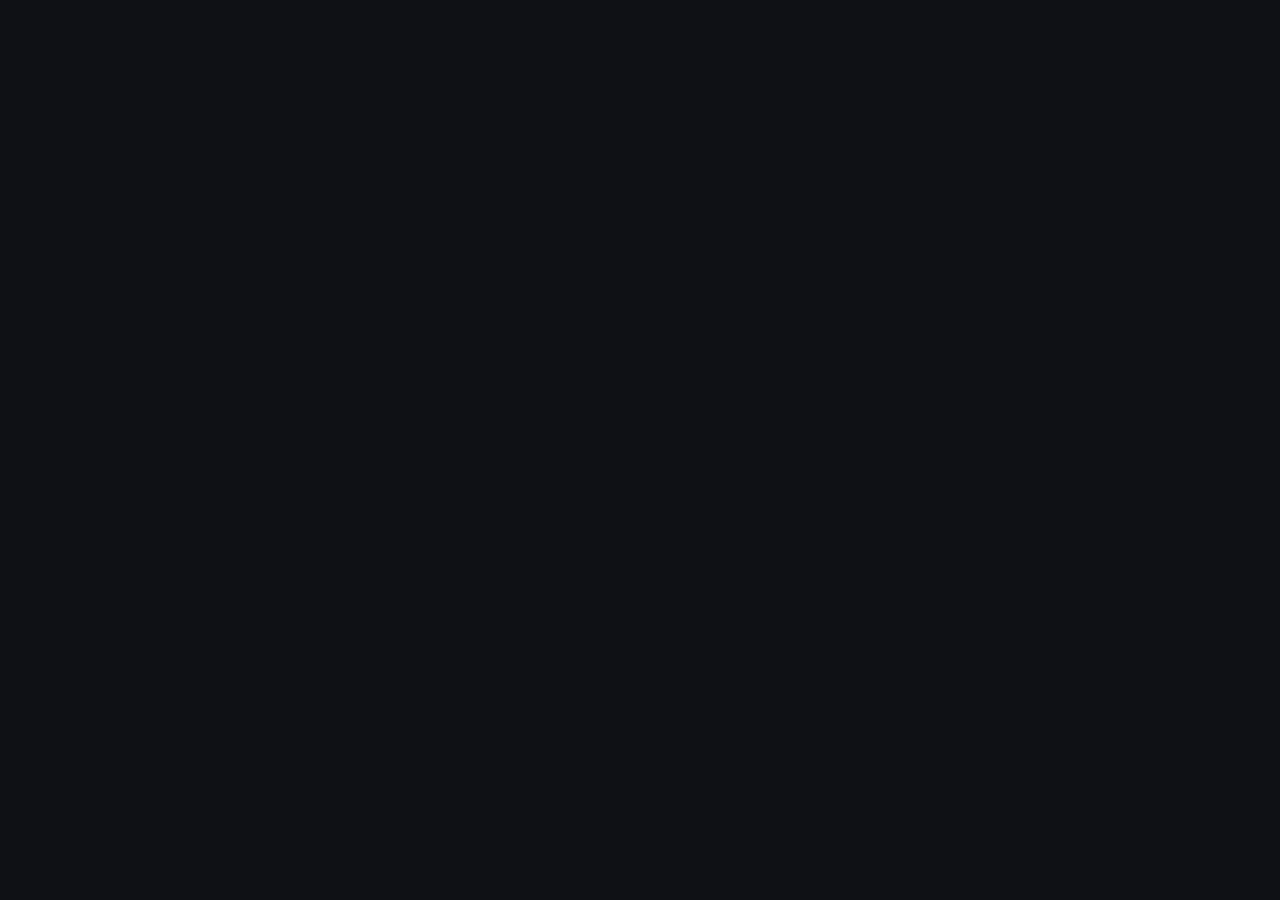
==== commit 42cae489: "Hearth v3: modular client, Slack threads with also-send-to-channel, 17 feature modules, PWA install," ====
--- a/index.html
+++ b/index.html
@@ -2,652 +2,125 @@
 <html lang="en">
 <head>
 <meta charset="utf-8" />
-<meta name="viewport" content="width=device-width, initial-scale=1, viewport-fit=cover" />
+<meta name="viewport" content="width=device-width, initial-scale=1, viewport-fit=cover, maximum-scale=5" />
 <title>Hearth</title>
-<style>
-  :root { --bg:#0f1115; --panel:#171a21; --panel2:#1e222b; --line:#2a2f3a; --text:#e6e8ec; --dim:#9aa3b2; --accent:#5b8cff; --me:#243049; --mention:#3a2f12; --green:#3ecf8e; }
-  * { box-sizing:border-box; }
-  html,body { margin:0; height:100%; background:var(--bg); color:var(--text); font:14px/1.45 system-ui,Segoe UI,Roboto,sans-serif; }
-  #app { display:flex; flex-direction:column; height:100dvh; }
-  button { cursor:pointer; border:none; border-radius:8px; padding:8px 12px; background:var(--accent); color:#fff; font-weight:600; }
-  button.ghost { background:var(--panel2); color:var(--text); border:1px solid var(--line); }
-  button.icon { background:transparent; color:var(--dim); padding:3px 6px; font-size:13px; border-radius:6px; }
-  button.icon:hover { background:var(--panel2); color:var(--text); }
-  input, textarea { background:var(--panel2); border:1px solid var(--line); color:var(--text); border-radius:8px; padding:9px 11px; font:inherit; width:100%; }
-  .row { display:flex; gap:8px; align-items:center; }
-  .center { max-width:380px; margin:8vh auto; padding:24px; background:var(--panel); border:1px solid var(--line); border-radius:14px; }
-  .center h1 { margin:0 0 4px; font-size:22px; } .center p { color:var(--dim); margin:0 0 16px; }
-  .muted { color:var(--dim); font-size:12px; } .hidden { display:none !important; }
-  .dot { width:8px; height:8px; border-radius:50%; background:var(--green); display:inline-block; }
-  /* layout */
-  header { display:flex; align-items:center; gap:10px; padding:9px 14px; background:var(--panel); border-bottom:1px solid var(--line); flex:none; }
-  header .sp { flex:1; }
-  main { flex:1; display:flex; min-height:0; }
-  #spaceRail { width:60px; background:#0b0d12; border-right:1px solid var(--line); display:flex; flex-direction:column; align-items:center; padding:10px 0; gap:8px; overflow:auto; flex:none; }
-  .sicon { width:42px; height:42px; border-radius:13px; background:var(--panel2); color:var(--text); display:flex; align-items:center; justify-content:center; font-weight:700; cursor:pointer; border:2px solid transparent; font-size:16px; }
-  .sicon:hover { border-color:var(--dim); } .sicon.active { border-color:var(--accent); background:var(--me); }
-  .sicon.add { color:var(--accent); font-size:24px; background:transparent; border:1px dashed var(--line); }
-  nav { width:210px; background:var(--panel); border-right:1px solid var(--line); overflow:auto; flex:none; padding:8px; }
-  nav h3 { font-size:10px; text-transform:uppercase; color:var(--dim); margin:12px 8px 4px; letter-spacing:.6px; display:flex; justify-content:space-between; }
-  .chan { padding:5px 9px; border-radius:7px; color:var(--dim); cursor:pointer; display:flex; align-items:center; gap:6px; font-size:14px; }
-  .chan:hover { background:var(--panel2); } .chan.active { background:var(--me); color:var(--text); }
-  .chan .badge { margin-left:auto; background:var(--accent); color:#fff; font-size:10px; font-weight:700; border-radius:9px; padding:1px 6px; }
-  .chan.unread { color:var(--text); font-weight:600; }
-  section.msgs { flex:1; display:flex; flex-direction:column; min-width:0; }
-  #messages { flex:1; overflow:auto; padding:12px 8px; }
-  .msg { padding:3px 10px; border-radius:8px; position:relative; }
-  .msg:hover { background:var(--panel); }
-  .msg .who { font-weight:700; margin-right:8px; } .msg .t { color:var(--dim); font-size:11px; }
-  .msg.me { background:var(--me); } .msg.mention { background:var(--mention); }
-  .msg .body { word-break:break-word; } .msg .body .tag { color:var(--accent); font-weight:600; }
-  .body p { margin:0 0 4px; } .body p:last-child { margin-bottom:0; }
-  .body a { color:#7aa5ff; } .body ul,.body ol { margin:4px 0; padding-left:22px; } .body blockquote { border-left:3px solid var(--line); margin:4px 0; padding:0 10px; color:var(--dim); }
-  .body code { background:#0d1017; border:1px solid var(--line); border-radius:4px; padding:1px 5px; font-family:ui-monospace,Consolas,monospace; font-size:12.5px; }
-  .body pre { background:#0d1017; border:1px solid var(--line); border-radius:8px; padding:10px 12px; overflow-x:auto; margin:6px 0; }
-  .body pre code { background:none; border:none; padding:0; display:block; line-height:1.5; }
-  .body table { border-collapse:collapse; margin:4px 0; } .body th,.body td { border:1px solid var(--line); padding:3px 8px; }
-  .hljs-keyword,.hljs-selector-tag,.hljs-built_in{color:#c792ea} .hljs-string,.hljs-attr{color:#c3e88d} .hljs-number,.hljs-literal{color:#f78c6c} .hljs-comment{color:#546e7a;font-style:italic} .hljs-function .hljs-title,.hljs-title{color:#82aaff} .hljs-attribute,.hljs-name,.hljs-tag{color:#f07178} .hljs-type,.hljs-class .hljs-title{color:#ffcb6b}
-  .msg .actions { position:absolute; top:-10px; right:8px; background:var(--panel2); border:1px solid var(--line); border-radius:8px; display:none; }
-  .msg:hover .actions { display:flex; }
-  .rxns { display:flex; gap:4px; flex-wrap:wrap; margin:2px 0 0; }
-  .rxn { background:var(--panel2); border:1px solid var(--line); border-radius:12px; padding:0 7px; font-size:12px; cursor:pointer; }
-  .rxn.mine { border-color:var(--accent); background:#22304d; }
-  .quote { border-left:3px solid var(--accent); padding:1px 8px; margin:0 0 2px; color:var(--dim); font-size:12px; opacity:.85; }
-  #replyBar { background:var(--panel2); border:1px solid var(--line); border-radius:8px; padding:5px 10px; margin-bottom:6px; font-size:12px; color:var(--dim); display:flex; align-items:center; gap:8px; }
-  .threadind { color:var(--accent); font-size:12px; cursor:pointer; margin-top:2px; display:inline-block; }
-  .threadind:hover { text-decoration:underline; }
-  .edited { color:var(--dim); font-size:11px; }
-  #typing { height:16px; padding:0 16px; color:var(--dim); font-size:12px; }
-  footer { padding:10px 12px; border-top:1px solid var(--line); background:var(--panel); position:relative; }
-  footer textarea { resize:none; height:42px; }
-  .crow { display:flex; gap:8px; align-items:flex-end; } .crow textarea { flex:1; }
-  .attach { font-size:18px; padding:8px 6px; }
-  /* attachments in messages */
-  .atts { display:flex; flex-wrap:wrap; gap:6px; margin:4px 0 2px; }
-  .att-img { max-width:280px; max-height:320px; border-radius:10px; overflow:hidden; cursor:pointer; background:var(--panel2); border:1px solid var(--line); }
-  .att-img img { display:block; width:100%; height:100%; object-fit:cover; }
-  .att-file { background:var(--panel2); border:1px solid var(--line); border-radius:8px; padding:8px 12px; cursor:pointer; }
-  .att-file:hover { border-color:var(--accent); }
-  #attachChips { display:flex; gap:6px; flex-wrap:wrap; margin-bottom:6px; }
-  .chip { background:var(--panel2); border:1px solid var(--line); border-radius:8px; padding:4px 8px; font-size:12px; display:flex; align-items:center; gap:6px; }
-  .chip .x { cursor:pointer; color:var(--dim); } .chip.up { opacity:.6; }
-  #drophint { position:fixed; inset:0; background:#0b0d12dd; border:3px dashed var(--accent); display:flex; align-items:center; justify-content:center; font-size:24px; color:var(--accent); z-index:50; pointer-events:none; }
-  /* in-app lightbox - never hands off */
-  .lightbox { position:fixed; inset:0; background:#000000ee; z-index:60; display:flex; align-items:center; justify-content:center; touch-action:none; }
-  .lightbox img { max-width:94vw; max-height:88vh; object-fit:contain; border-radius:6px; transition:transform .05s; }
-  .lb-bar { position:fixed; top:14px; right:16px; display:flex; gap:10px; }
-  .lb-bar button { background:#1e222bcc; }
-  /* right panel */
-  aside { width:340px; border-left:1px solid var(--line); background:var(--panel); display:flex; flex-direction:column; min-height:0; flex:none; }
-  aside.hidden { display:none; }
-  aside header { border-bottom:1px solid var(--line); }
-  aside .content { flex:1; overflow:auto; padding:10px; }
-  .member { padding:5px 6px; color:var(--dim); font-size:13px; display:flex; align-items:center; gap:7px; cursor:pointer; border-radius:6px; }
-  .member:hover { background:var(--panel2); }
-  .sr { padding:8px; border-bottom:1px solid var(--line); cursor:pointer; } .sr:hover { background:var(--panel2); }
-  /* emoji + mention popups */
-  .pop { position:absolute; bottom:56px; background:var(--panel2); border:1px solid var(--line); border-radius:10px; padding:6px; z-index:20; box-shadow:0 8px 30px #0008; }
-  .emoji { font-size:20px; padding:4px 6px; cursor:pointer; border-radius:6px; } .emoji:hover { background:var(--me); }
-  .mrow { padding:6px 10px; cursor:pointer; border-radius:6px; } .mrow:hover, .mrow.sel { background:var(--me); }
-  /* voice */
-  #voicebar { background:#14251d; border-top:1px solid #1f4436; padding:8px 12px; display:flex; align-items:center; gap:10px; flex:none; }
-  #voicebar.hidden { display:none; }
-  .vpart { display:inline-flex; align-items:center; gap:5px; background:#1e222b; border-radius:14px; padding:2px 9px; margin-right:6px; font-size:12px; }
-  .vpart.speaking { box-shadow:0 0 0 2px var(--green); }
-  .chan .live { margin-left:auto; color:var(--green); font-size:10px; font-weight:700; }
-  @media (max-width:820px){ aside{ position:fixed; right:0; top:0; bottom:0; z-index:30; } nav{ width:170px; } }
-</style>
+<meta name="description" content="Hearth - invite-only team chat: channels, threads that stay out of the way, voice rooms and high-fidelity media." />
+<meta name="theme-color" content="#0f1115" />
+<link rel="manifest" href="./manifest.webmanifest" />
+<link rel="icon" href="./icons/icon-192.png" />
+<link rel="apple-touch-icon" href="./icons/icon-192.png" />
+<meta name="apple-mobile-web-app-capable" content="yes" />
+<meta name="apple-mobile-web-app-status-bar-style" content="black-translucent" />
+<meta name="apple-mobile-web-app-title" content="Hearth" />
+<meta name="mobile-web-app-capable" content="yes" />
+<link rel="stylesheet" href="./styles.css" />
 </head>
 <body>
 <div id="app">
-  <!-- AUTH -->
-  <div id="auth" class="center">
-    <h1>Hearth</h1>
-    <p>Threads, reactions, DMs, search, voice. Open in two tabs to see realtime.</p>
-    <div class="row" style="margin-bottom:10px"><input id="name" placeholder="Your display name" maxlength="40" /></div>
-    <button id="guestBtn" style="width:100%; margin-bottom:16px">Continue as guest</button>
-    <div class="muted" style="text-align:center; margin-bottom:10px">or sign in with email + OTP</div>
-    <div class="row" style="margin-bottom:8px"><input id="email" type="email" placeholder="you@email.com" /></div>
-    <button id="otpSend" class="ghost" style="width:100%">Email me a code</button>
-    <div id="otpVerify" class="hidden" style="margin-top:12px">
-      <div class="row" style="margin-bottom:8px"><input id="code" placeholder="Enter the code" inputmode="numeric" /></div>
-      <button id="otpVerifyBtn" style="width:100%">Verify and sign in</button>
-      <p class="muted" style="margin-top:8px">Demo email is rate limited; if it does not arrive, use guest.</p>
+
+  <!-- ================= AUTH ================= -->
+  <div id="auth" class="authwrap hidden">
+    <div class="authcard">
+      <div class="brand"><span class="brand-mark">🔥</span><h1>Hearth</h1></div>
+      <p class="tagline">Channels and voice rooms like Discord. Threads that never shout over the room, like Slack. Media that stays right here, like WhatsApp.</p>
+
+      <label class="field"><span class="field-label">Your name</span>
+        <input id="displayName" placeholder="What should people call you?" maxlength="40" autocomplete="name" /></label>
+
+      <div id="emailStep">
+        <label class="field"><span class="field-label">Email</span>
+          <input id="email" type="email" placeholder="you@work.com" autocomplete="email" inputmode="email" /></label>
+        <button id="otpSend" class="wide">Email me a sign-in code</button>
+      </div>
+
+      <div id="otpStep" class="hidden">
+        <p class="muted">We sent a 6-digit code to <b id="otpTarget"></b>.</p>
+        <label class="field"><span class="field-label">Code</span>
+          <input id="code" class="codeinput" placeholder="000000" inputmode="numeric" autocomplete="one-time-code" maxlength="8" /></label>
+        <button id="otpVerifyBtn" class="wide">Verify and sign in</button>
+        <div class="row gap" style="margin-top:8px">
+          <button id="otpBack" class="ghost sm">Use a different email</button>
+          <button id="otpResend" class="ghost sm">Resend code</button>
+        </div>
+      </div>
+
+      <div class="or"><span>or</span></div>
+      <button id="guestBtn" class="ghost wide">Continue as a guest</button>
+      <div id="authErr" class="autherr hidden"></div>
+      <p class="muted fineprint">Guest sessions are real accounts without an email. You can open an invite link at any time to join a Space.</p>
     </div>
-    <div id="authErr" class="muted" style="color:#ff8080; margin-top:10px"></div>
   </div>
 
-  <!-- CHAT -->
-  <div id="chat" class="hidden" style="display:flex; flex-direction:column; height:100%">
-    <header>
-      <strong id="spaceName" style="margin-right:10px"></strong>
-      <strong id="hdr">#general</strong>
-      <span class="muted" id="hdrtopic"></span>
+  <!-- ================= CHAT ================= -->
+  <div id="chat" class="hidden">
+    <header id="topbar">
+      <button class="icon only-mobile" id="navToggle" title="Channels">☰</button>
+      <strong id="spaceName"></strong>
+      <div class="hdr-title">
+        <strong id="hdrName">#</strong>
+        <span class="muted" id="hdrTopic"></span>
+      </div>
       <span class="sp"></span>
-      <button id="btnInvite" title="Invite people" style="padding:5px 11px; margin-right:6px">Invite</button>
-      <button class="icon" id="btnActivity" title="Activity">Activity</button>
-      <button class="icon" id="btnSearch" title="Search">Search</button>
-      <button class="icon" id="btnPins" title="Pinned">Pins</button>
-      <button class="icon" id="btnMute" title="Mute this channel">🔔</button>
-      <button class="icon" id="btnMembers" title="Members"><span class="dot"></span> <span id="onlineCount">1</span></button>
-      <span class="muted" id="meName" style="margin:0 8px"></span>
-      <button class="ghost" id="signout" style="padding:5px 9px">Sign out</button>
+      <button id="installBtn" class="install hidden" title="Install Hearth as an app">⬇ Install app</button>
+      <button id="btnInvite" class="sm" title="Invite people to this Space">Invite</button>
+      <div id="headerActions" class="hdr-actions"></div>
+      <button class="icon" id="btnMembersCount" title="Online"><span class="dot on"></span><span id="onlineCount">1</span></button>
+      <span class="muted meName" id="meName"></span>
+      <button class="ghost sm" id="signout">Sign out</button>
     </header>
+
     <div id="voicebar" class="hidden">
-      <strong style="color:var(--green)">Voice:</strong> <span id="vchanName"></span>
+      <strong class="vlabel">🔊 <span id="vchanName"></span></strong>
       <span id="vparts"></span>
       <span class="sp"></span>
-      <button class="ghost" id="vmute" style="padding:5px 9px">Mute</button>
-      <button id="vleave" style="padding:5px 9px; background:#b3402f">Leave</button>
+      <button class="ghost sm" id="vptt">PTT off</button>
+      <button class="ghost sm on" id="vdeafen">🎧 Deafen</button>
+      <button class="ghost sm on" id="vmute">🎤 Mute</button>
+      <button class="danger sm" id="vleave">Leave</button>
     </div>
+
     <main>
       <div id="spaceRail"></div>
-      <nav>
+
+      <nav id="sidebar">
+        <button class="ghost sm wide" id="btnSpaces">＋ Create or join a Space</button>
         <div id="channels"></div>
+        <div id="navExtra"></div>
       </nav>
+
       <section class="msgs">
         <div id="messages"></div>
         <div id="typing"></div>
-        <footer>
-          <div id="pop" class="pop hidden"></div>
+        <div id="dmReceipt" class="muted receipt"></div>
+        <footer id="composerBar">
+          <div id="acPop" class="acpop hidden"></div>
           <div id="replyBar" class="hidden"></div>
           <div id="attachChips" class="hidden"></div>
-          <div class="crow"><button class="icon attach" id="attachBtn" title="Attach">📎</button><textarea id="composer" placeholder="Message"></textarea></div>
-          <input type="file" id="fileInput" multiple accept="image/*,video/*,.pdf,.txt,.zip" style="display:none">
+          <div class="crow">
+            <button class="icon" id="attachBtn" title="Attach a file">📎</button>
+            <div id="composerTools" class="ctools"></div>
+            <textarea id="composer" rows="1" placeholder="Message"></textarea>
+            <button class="icon" id="emojiBtn" title="Emoji">😊</button>
+            <button class="icon send" id="sendBtn" title="Send">➤</button>
+          </div>
         </footer>
-        <div id="drophint" class="hidden">Drop to upload</div>
+        <div id="dropHint" class="hidden">Drop files to share them here</div>
       </section>
+
       <aside id="panel" class="hidden">
-        <header><strong id="panelTitle">Thread</strong><span class="sp"></span><button class="icon" id="panelClose">Close</button></header>
+        <header>
+          <strong id="panelTitle">Panel</strong>
+          <span class="sp"></span>
+          <button class="icon" id="panelClose" title="Close">✕</button>
+        </header>
         <div class="content" id="panelContent"></div>
-        <footer id="panelFooter" class="hidden"><textarea id="threadComposer" placeholder="Reply in thread" style="resize:none;height:42px"></textarea></footer>
+        <footer id="panelFooter" class="hidden"></footer>
       </aside>
     </main>
   </div>
 </div>
 
-<script type="module">
-import { createClient } from 'https://esm.sh/@supabase/supabase-js@2.58.0';
-import MarkdownIt from 'https://esm.sh/markdown-it@14.1.0';
-import DOMPurify from 'https://esm.sh/dompurify@3.1.6';
-import hljs from 'https://esm.sh/highlight.js@11.10.0';
-const md=new MarkdownIt({ html:false, linkify:true, breaks:true, highlight:(str,lang)=>{ try{ if(lang&&hljs.getLanguage(lang)) return hljs.highlight(str,{language:lang}).value; }catch{} return md.utils.escapeHtml(str); } });
-DOMPurify.addHook('afterSanitizeAttributes',n=>{ if(n.tagName==='A'){ n.setAttribute('target','_blank'); n.setAttribute('rel','noopener noreferrer'); } });
-const SANITIZE={ ALLOWED_TAGS:['p','br','strong','em','del','s','code','pre','a','ul','ol','li','blockquote','span','h1','h2','h3','hr','table','thead','tbody','tr','th','td'], ALLOWED_ATTR:['href','class','target','rel'] };
-const SUPABASE_URL='https://ybddogqphinruyunnuwx.supabase.co';
-const PUBLISHABLE='sb_publishable_5gyvKj8AtZeXGDWVLYg3VA_Uwh4T4RD';
-const DEMO_TOKEN='hearth-demo-open-2026';
-const EMOJIS=['👍','❤️','😂','🎉','🔥','👀','✅','🙏','😮','😢','🚀','💯'];
-const sb=createClient(SUPABASE_URL,PUBLISHABLE,{auth:{autoRefreshToken:true,persistSession:true},realtime:{params:{eventsPerSecond:30}}});
-const $=id=>document.getElementById(id);
-const esc=s=>(s||'').replace(/[&<>]/g,c=>({'&':'&amp;','<':'&lt;','>':'&gt;'}[c]));
-// markdown + code highlight + sanitize, with @mentions preserved through the pipeline
-function fmt(text){ text=text||''; const men=[];
-  const toks=text.replace(/(^|\s)(@[\w][\w-]*)/g,(m,pre,tag)=>{ men.push(tag); return pre+'⁣M'+(men.length-1)+'⁣'; });
-  let html=md.render(toks); html=DOMPurify.sanitize(html,SANITIZE);
-  html=html.replace(/⁣M(\d+)⁣/g,(m,i)=>`<span class="tag">${esc(men[+i])}</span>`);
-  return html; }
-const timeOf=d=>new Date(d||Date.now()).toLocaleTimeString([],{hour:'2-digit',minute:'2-digit'});
-
-let me=null, ws=null, spaces=[], channels=[], current=null, currentDM=null;
-const profiles=new Map(); const seen=new Set(); const renderedIds=new Set(); const rootThreads=new Map(); // rootMsgId -> {threadId, count}
-const msgCache=new Map(); let replyTarget=null;
-let pendingAttachments=[]; const mediaUrlCache=new Map(); const muted=new Set();
-let chanSub=null, typSub=null, userSub=null, dmSub=null;
-let panelMode=null, panelThread=null;
-let chanCursor=0;
-// periodic reconcile: catch any live broadcast missed under at-most-once delivery
-setInterval(reconcileChannel, 6000);
-// periodic rail refresh so new DMs + unread badges appear without a live signal
-setInterval(()=>{ if(ws) renderChannels(); }, 10000);
-async function reconcileChannel(){ if(!current) return;
-  const {data}=await sb.from('messages').select('*').eq('channel_id',current.id).gt('seq',chanCursor).order('seq').limit(100);
-  if(!data||!data.length) return;
-  for(const m of data){ chanCursor=Math.max(chanCursor,m.seq);
-    if(m.thread_id&&!rootThreads.has(m.id)){ bumpThread(m.thread_id); if(panelMode==='thread'&&panelThread&&panelThread.id===m.thread_id) appendThreadMsg(m); continue; }
-    renderMsg(m); }
-  loadReactions(data.map(m=>m.id)); scrollDown(); }
-// keep reactions eventually-consistent for everyone (a missed reaction broadcast is re-fetched)
-setInterval(()=>{ if(renderedIds.size) loadReactions([...renderedIds].slice(-50)); }, 7000);
-
-// ---------------- auth ----------------
-$('guestBtn').onclick=async()=>{ const name=$('name').value.trim()||'Guest '+Math.floor(Math.random()*9000+1000); busy(true);
-  const {error}=await sb.auth.signInAnonymously(); if(error) return err(error.message);
-  await sb.rpc('set_profile',{p_display_name:name,p_avatar_key:null,p_pronouns:null,p_status_text:null,p_status_emoji:null,p_timezone:'Asia/Kolkata'}); enter(); };
-$('otpSend').onclick=async()=>{ const email=$('email').value.trim(); if(!email) return err('Enter an email'); busy(true,'otp');
-  const {error}=await sb.auth.signInWithOtp({email,options:{shouldCreateUser:true}}); busy(false,'otp'); if(error) return err(error.message); $('otpVerify').classList.remove('hidden'); err(''); };
-$('otpVerifyBtn').onclick=async()=>{ const email=$('email').value.trim(),token=$('code').value.trim(); busy(true);
-  const {error}=await sb.auth.verifyOtp({email,token,type:'email'}); if(error) return err(error.message);
-  const n=$('name').value.trim(); if(n) await sb.rpc('set_profile',{p_display_name:n,p_avatar_key:null,p_pronouns:null,p_status_text:null,p_status_emoji:null,p_timezone:'Asia/Kolkata'}); enter(); };
-$('signout').onclick=async()=>{ if(voice.active) leaveVoice(); await sb.auth.signOut(); location.reload(); };
-$('btnInvite').onclick=()=>copyInviteLink(false);
-function err(m){ $('authErr').textContent=m; busy(false); busy(false,'otp'); }
-function busy(b,w){ const el=w==='otp'?$('otpSend'):$('guestBtn'); el.disabled=b; el.textContent=b?'...':(w==='otp'?'Email me a code':'Continue as guest'); }
-
-// ---------------- enter ----------------
-function parseInviteToken(){ const m=(location.hash||'').match(/join\/([^\/?#]+)/); return m?decodeURIComponent(m[1]):null; }
-async function enter(){
-  const {data:{session}}=await sb.auth.getSession(); if(!session) return err('No session');
-  me=session.user.id; sb.realtime.setAuth(session.access_token);
-  // 1. join via org link if the URL has one
-  let joinedId=null; const tok=parseInviteToken()||sessionStorage.getItem('pendingInvite');
-  if(tok){ sessionStorage.removeItem('pendingInvite'); const {data}=await sb.rpc('redeem_invite',{p_token:tok}); if(data) joinedId=data.id; history.replaceState(null,'',location.pathname+location.search); }
-  // 2. ensure demo-space membership so the shared demo is never empty
-  try{ await sb.rpc('redeem_invite',{p_token:DEMO_TOKEN}); }catch{}
-  $('auth').classList.add('hidden'); $('chat').classList.remove('hidden');
-  const {data:myp}=await sb.from('profiles').select('display_name').eq('id',me).maybeSingle(); $('meName').textContent=myp?.display_name||'you';
-  subUser(session.access_token); heartbeat(); presenceLoop();
-  await loadSpaces();
-  const active=spaces.find(s=>s.id===joinedId)||spaces.find(s=>s.slug==='demo')||spaces[0];
-  if(active) await switchWorkspace(active); else { renderSpaceRail(); $('messages').innerHTML='<div class="muted" style="padding:20px">Create a Space to get started (+ on the left), or open an invite link.</div>'; }
-}
-async function loadSpaces(){ const {data}=await sb.from('workspaces').select('*').order('created_at'); spaces=data||[]; renderSpaceRail(); }
-async function switchWorkspace(target){ if(!target) return; ws=target; current=null; currentDM=null; closePanel(); if(voice.active&&voice.channel&&voice.channel.workspace_id!==target.id){/*keep voice*/}
-  $('spaceName').textContent=ws.name||''; renderSpaceRail();
-  await loadMembers(); await loadChannels(); await loadMuted();
-  const gen=channels.find(c=>c.name==='general'&&c.kind!=='voice')||channels.find(c=>c.kind!=='voice');
-  if(gen) openChannel(gen); else { $('messages').innerHTML='<div class="muted" style="padding:20px">No channels yet.</div>'; }
-}
-function renderSpaceRail(){ const r=$('spaceRail'); if(!r) return;
-  r.innerHTML=spaces.map(s=>`<div class="sicon ${ws&&s.id===ws.id?'active':''}" data-ws="${s.id}" title="${esc(s.name||'')}">${esc(((s.name||'?').trim()[0]||'?').toUpperCase())}</div>`).join('')+`<div class="sicon add" data-add="1" title="Create a Space">+</div>`;
-  r.querySelectorAll('[data-ws]').forEach(el=>el.onclick=()=>{ const s=spaces.find(x=>x.id===el.dataset.ws); if(s&&(!ws||s.id!==ws.id)) switchWorkspace(s); });
-  r.querySelector('[data-add]').onclick=createSpace;
-}
-// copy a permalink to a message
-async function copyLink(m){ const {data,error}=await sb.rpc('get_permalink',{p_message:m.id}); if(error) return;
-  const url=location.origin+location.pathname+'#/m/'+data.channel_id+'/'+data.seq;
-  try{ await navigator.clipboard.writeText(url); }catch{}
-  const b=$('replyBar'); b.classList.remove('hidden'); b.innerHTML='Link copied: '+esc(url);
-  setTimeout(()=>{ if((b.textContent||'').startsWith('Link copied')){ b.classList.add('hidden'); b.innerHTML=''; } },2600); }
-// per-channel mute toggle
-$('btnMute').onclick=async()=>{ if(!current) return; const isM=muted.has(current.id); const level=isM?'inherit':'nothing';
-  const {error}=await sb.rpc('set_notify_level',{p_scope_type:'channel',p_scope_id:current.id,p_level:level,p_muted_until:null}); if(error){ alert(error.message); return; }
-  if(isM) muted.delete(current.id); else muted.add(current.id); $('btnMute').textContent=muted.has(current.id)?'🔕':'🔔'; };
-async function loadMuted(){ try{ const {data}=await sb.rpc('get_notify_settings',{p_workspace:ws.id}); (data?.channels||[]).forEach(c=>{ if(c.notify_level==='nothing') muted.add(c.scope_id); }); }catch{} }
-async function createSpace(){ const name=prompt('Name your Space (organization):'); if(!name||!name.trim()) return;
-  const {data,error}=await sb.rpc('create_space',{p_name:name.trim()}); if(error){ alert(error.message); return; }
-  await loadSpaces(); await switchWorkspace(spaces.find(s=>s.id===data.id)||data); copyInviteLink(true);
-}
-async function copyInviteLink(isNew){ if(!ws) return; const {data:token,error}=await sb.rpc('create_invite',{p_workspace:ws.id,p_max_uses:null,p_expires_at:null});
-  if(error){ alert(error.message); return; }
-  const link=location.origin+location.pathname+'#/join/'+token;
-  try{ await navigator.clipboard.writeText(link); }catch{}
-  prompt((isNew?'Space created. ':'')+'Share this link to invite people to "'+ws.name+'" (copied to clipboard):', link);
-}
-async function loadMembers(){
-  const {data:mem}=await sb.from('workspace_members').select('user_id').eq('workspace_id',ws.id);
-  const ids=(mem||[]).map(m=>m.user_id);
-  if(ids.length){ const {data:pr}=await sb.from('profiles').select('id,display_name,username').in('id',ids); (pr||[]).forEach(p=>profiles.set(p.id,p)); }
-}
-async function loadChannels(){
-  const {data:chs}=await sb.from('channels').select('*').eq('workspace_id',ws.id).order('position');
-  channels=chs||[]; await renderChannels();
-}
-async function renderChannels(){
-  let unread=[]; try{ const r=await sb.rpc('get_unread',{p_workspace:ws.id}); unread=r.data||[]; }catch{}
-  const um=new Map(unread.map(u=>[u.scope_id,u]));
-  const text=channels.filter(c=>c.kind!=='voice'), voice=channels.filter(c=>c.kind==='voice');
-  const {data:convs}=await sb.from('conversations').select('id,kind').eq('workspace_id',ws.id);
-  let h='<h3>Channels</h3>';
-  for(const c of text){ const u=um.get(c.id); const un=u&&u.unread; const mc=u&&u.mention_count;
-    h+=`<div class="chan ${current&&c.id===current.id?'active':''} ${un?'unread':''}" data-ch="${c.id}"># ${esc(c.name)}${mc?`<span class="badge">${mc}</span>`:(un?'<span class="badge">•</span>':'')}</div>`; }
-  h+='<h3>Voice</h3>';
-  for(const c of voice){ const live=voice.parts&&voice.parts[c.id]; h+=`<div class="chan" data-voice="${c.id}">🔊 ${esc(c.name)}<span class="live" id="vlive-${c.id}"></span></div>`; }
-  h+='<h3>Direct messages</h3>';
-  for(const cv of (convs||[])){ const other=await dmOther(cv.id); h+=`<div class="chan ${currentDM===cv.id?'active':''}" data-dm="${cv.id}">@ ${esc(other)}</div>`; }
-  h+='<div class="chan" data-newdm="1" style="color:var(--accent)">+ New DM</div>';
-  $('channels').innerHTML=h;
-  $('channels').querySelectorAll('[data-ch]').forEach(el=>el.onclick=()=>openChannel(channels.find(c=>c.id===el.dataset.ch)));
-  $('channels').querySelectorAll('[data-voice]').forEach(el=>el.onclick=()=>joinVoice(channels.find(c=>c.id===el.dataset.voice)));
-  $('channels').querySelectorAll('[data-dm]').forEach(el=>el.onclick=()=>openDM(el.dataset.dm));
-  $('channels').querySelectorAll('[data-newdm]').forEach(el=>el.onclick=newDM);
-  updateVoiceCounts();
-}
-async function dmOther(convId){ const {data}=await sb.from('conversation_members').select('user_id').eq('conversation_id',convId);
-  const others=(data||[]).map(m=>m.user_id).filter(u=>u!==me); if(!others.length) return 'me';
-  return others.map(u=>profiles.get(u)?.display_name||'user').join(', '); }
-
-// ---------------- channels + messages ----------------
-async function openChannel(c){
-  if(!c) return; current=c; currentDM=null; seen.clear(); rootThreads.clear(); closePanel();
-  $('hdr').textContent='# '+c.name; $('hdrtopic').textContent=c.topic||''; $('composer').placeholder='Message #'+c.name;
-  $('btnMute').textContent=muted.has(c.id)?'🔕':'🔔';
-  renderChannels();
-  $('messages').innerHTML='<div class="muted" style="padding:20px">loading...</div>';
-  // load threads map for this channel
-  const {data:threads}=await sb.from('threads').select('id,root_message_id,reply_count').eq('channel_id',c.id);
-  (threads||[]).forEach(t=>{ if(t.root_message_id) rootThreads.set(t.root_message_id,{threadId:t.id,count:t.reply_count}); });
-  const {data:msgs,error}=await sb.rpc('get_channel_messages',{p_channel:c.id,p_limit:50});
-  if(error){ $('messages').innerHTML=`<div class="muted" style="padding:20px">${esc(error.message)}</div>`; return; }
-  const ordered=(msgs||[]).slice().reverse(); $('messages').innerHTML='';
-  for(const m of ordered) if(!m.thread_id||rootThreads.has(m.id)) renderMsg(m); // hide pure thread replies from main view
-  await loadReactions(ordered.map(m=>m.id));
-  chanCursor=ordered.length?ordered[ordered.length-1].seq:0;
-  scrollDown();
-  if(ordered.length) sb.rpc('mark_read',{p_scope_type:'channel',p_scope_id:c.id,p_up_to_seq:ordered[ordered.length-1].seq});
-  subscribeChannel(c);
-}
-function subscribeChannel(c){
-  if(chanSub) sb.removeChannel(chanSub); if(typSub) sb.removeChannel(typSub);
-  chanSub=sb.channel('ch:'+c.id,{config:{private:true}});
-  chanSub.on('broadcast',{event:'msg'},({payload})=>onIncoming(payload));
-  chanSub.on('broadcast',{event:'edit'},({payload})=>{ const el=$('m'+payload.id); if(el) el.querySelector('.body').innerHTML=fmt(payload.body_text)+' <span class="edited">(edited)</span>'; });
-  chanSub.on('broadcast',{event:'delete'},({payload})=>{ const el=$('m'+payload.message_id); if(el) el.remove(); });
-  chanSub.on('broadcast',{event:'reaction'},({payload})=>applyReaction(payload));
-  chanSub.on('broadcast',{event:'thread_created'},({payload})=>{ if(payload.root_message_id){ rootThreads.set(payload.root_message_id,{threadId:payload.id,count:payload.reply_count||0}); const el=$('th-'+payload.root_message_id); if(el){ el.style.display=''; el.textContent=`💬 ${payload.reply_count||0} replies`; } } });
-  chanSub.on('broadcast',{event:'voice_join'},()=>{ refreshVoice(); });
-  chanSub.on('broadcast',{event:'voice_leave'},()=>{ refreshVoice(); });
-  chanSub.subscribe();
-  typSub=sb.channel('typ:'+c.id,{config:{private:true,broadcast:{self:false}}});
-  typSub.on('broadcast',{event:'typing'},({payload})=>showTyping(payload.name)); typSub.subscribe();
-}
-function onIncoming(m){
-  if(m.channel_id!==current?.id) return;
-  if(m.seq) chanCursor=Math.max(chanCursor,m.seq);
-  if(m.thread_id && !rootThreads.has(m.id)){ // a thread reply
-    bumpThread(m.thread_id);
-    if(panelMode==='thread'&&panelThread&&panelThread.id===m.thread_id) appendThreadMsg(m);
-    return;
-  }
-  renderMsg(m); scrollDown();
-  sb.rpc('mark_read',{p_scope_type:'channel',p_scope_id:current.id,p_up_to_seq:m.seq});
-}
-function renderMsg(m){
-  const nonce=m.client_msg_id;
-  if(nonce&&seen.has('n:'+nonce)){ const ex=$('m'+nonce); if(ex){ex.classList.remove('pending'); if(m.id) ex.id='m'+m.id;} if(m.id) seen.add(m.id); return; }
-  if(m.id&&seen.has(m.id)) return; if(m.id){ seen.add(m.id); renderedIds.add(m.id); msgCache.set(m.id,{author_id:m.author_id,body_text:m.body_text}); } if(nonce) seen.add('n:'+nonce);
-  const who=profiles.get(m.author_id)?.display_name||profiles.get(m.author_id)?.username||'someone';
-  const mentioned=Array.isArray(m.mention_user_ids)&&m.mention_user_ids.includes(me);
-  const el=document.createElement('div'); el.className='msg'+(m.author_id===me?' me':'')+(mentioned?' mention':''); if(m.id) el.id='m'+m.id;
-  const th=rootThreads.get(m.id);
-  el.innerHTML=`<div class="actions">
-      <button class="icon" data-act="react">😊</button>
-      <button class="icon" data-act="reply">Reply</button>
-      <button class="icon" data-act="fwd">Fwd</button>
-      <button class="icon" data-act="link">Link</button>
-      <button class="icon" data-act="thread">Thread</button>
-      <button class="icon" data-act="pin">Pin</button>
-      ${m.author_id===me?'<button class="icon" data-act="edit">Edit</button><button class="icon" data-act="del">Del</button>':''}
-    </div>
-    ${m.reply_to_id?`<div class="quote" id="q-${m.id}">replying...</div>`:''}
-    <span class="who">${esc(who)}</span><span class="t">${timeOf(m.created_at)}</span>
-    <div class="body">${fmt(m.body_text)}${m.edited_at?' <span class="edited">(edited)</span>':''}</div>
-    ${attsHtml(m)}
-    <div class="rxns" id="rx-${m.id}"></div>
-    <span class="threadind" id="th-${m.id}" style="${th?'':'display:none'}">💬 ${th?th.count:0} replies</span>`;
-  $('messages').appendChild(el);
-  if(Array.isArray(m.attachments)&&m.attachments.length) hydrateMedia(el);
-  el.querySelector('[data-act="react"]').onclick=e=>openEmoji(e,m.id);
-  el.querySelector('[data-act="reply"]').onclick=()=>setReply(m);
-  el.querySelector('[data-act="fwd"]').onclick=()=>forwardMsg(m);
-  el.querySelector('[data-act="link"]').onclick=()=>copyLink(m);
-  el.querySelector('[data-act="thread"]').onclick=()=>openThread(m);
-  el.querySelector('[data-act="pin"]').onclick=()=>sb.rpc('pin_message',{p_message:m.id});
-  el.querySelector('#th-'+m.id).onclick=()=>openThread(m);
-  const ed=el.querySelector('[data-act="edit"]'); if(ed) ed.onclick=()=>editMsg(m);
-  const dl=el.querySelector('[data-act="del"]'); if(dl) dl.onclick=()=>sb.rpc('delete_message',{p_message:m.id});
-  if(m.reply_to_id) fillQuote(m.id,m.reply_to_id);
-}
-function bumpThread(threadId){ for(const [root,t] of rootThreads){ if(t.threadId===threadId){ t.count++; const el=$('th-'+root); if(el){el.style.display=''; el.textContent=`💬 ${t.count} replies`;} return; } } }
-
-// reactions
-async function loadReactions(ids){ ids=ids.filter(Boolean); if(!ids.length) return;
-  const {data}=await sb.from('message_reactions').select('message_id,emoji,user_id').in('message_id',ids);
-  const by=new Map(); (data||[]).forEach(r=>{ const k=r.message_id+'|'+r.emoji; if(!by.has(k)) by.set(k,{message_id:r.message_id,emoji:r.emoji,users:[]}); by.get(k).users.push(r.user_id); });
-  const perMsg=new Map(); for(const v of by.values()){ if(!perMsg.has(v.message_id)) perMsg.set(v.message_id,[]); perMsg.get(v.message_id).push(v); }
-  for(const [mid,list] of perMsg) renderRxns(mid,list);
-}
-const rxnState=new Map(); // messageId -> Map(emoji -> Set(users))
-function applyReaction({message_id,emoji,user_id,added}){
-  if(!rxnState.has(message_id)) rxnState.set(message_id,new Map());
-  const em=rxnState.get(message_id); if(!em.has(emoji)) em.set(emoji,new Set());
-  if(added) em.get(emoji).add(user_id); else { em.get(emoji).delete(user_id); if(!em.get(emoji).size) em.delete(emoji); }
-  renderRxnsFromState(message_id);
-}
-function renderRxns(mid,list){ const em=new Map(); list.forEach(v=>em.set(v.emoji,new Set(v.users))); rxnState.set(mid,em); renderRxnsFromState(mid); }
-function renderRxnsFromState(mid){ const el=$('rx-'+mid); if(!el) return; const em=rxnState.get(mid)||new Map(); let h='';
-  for(const [emoji,users] of em){ if(!users.size) continue; h+=`<span class="rxn ${users.has(me)?'mine':''}" data-e="${emoji}">${emoji} ${users.size}</span>`; }
-  el.innerHTML=h; el.querySelectorAll('.rxn').forEach(s=>s.onclick=()=>toggleReactionLocal(mid,s.dataset.e)); }
-// optimistic toggle: reflect locally now, then persist (broadcast echo reconciles others)
-function toggleReactionLocal(mid,emoji){ const em=rxnState.get(mid); const has=em&&em.get(emoji)&&em.get(emoji).has(me);
-  applyReaction({message_id:mid,emoji,user_id:me,added:!has});
-  sb.rpc('toggle_reaction',{p_message:mid,p_emoji:emoji}).then(({error})=>{ if(error) console.log('REACT_ERR',mid,error.message); }); }
-
-function openEmoji(e,mid){ const p=$('pop'); p.innerHTML=EMOJIS.map(x=>`<span class="emoji" data-e="${x}">${x}</span>`).join('');
-  p.classList.remove('hidden'); p.style.left='12px';
-  p.querySelectorAll('.emoji').forEach(s=>s.onclick=()=>{ toggleReactionLocal(mid,s.dataset.e); p.classList.add('hidden'); }); }
-document.addEventListener('click',e=>{ if(!e.target.closest('#pop')&&!e.target.closest('[data-act]')&&!e.target.closest('#composer')) $('pop').classList.add('hidden'); });
-function forwardMsg(m){ const p=$('pop'); const chs=channels.filter(c=>c.kind!=='voice'); p.classList.remove('hidden'); p.style.left='12px';
-  p.innerHTML='<div class="muted" style="padding:2px 8px">Forward to</div>'+chs.map(c=>`<div class="mrow" data-ch="${c.id}"># ${esc(c.name)}</div>`).join('');
-  p.querySelectorAll('.mrow').forEach(el=>el.onclick=async()=>{ p.classList.add('hidden'); await sb.rpc('forward_message',{p_message:m.id,p_to_channel:el.dataset.ch,p_client_msg_id:crypto.randomUUID()}); const ch=channels.find(c=>c.id===el.dataset.ch); if(ch) openChannel(ch); }); }
-
-async function editMsg(m){ const t=prompt('Edit message',m.body_text); if(t==null) return; await sb.rpc('edit_message',{p_message:m.id,p_body:{text:t},p_body_text:t}); }
-// inline reply / quote (uses the existing reply_to_id column)
-function setReply(m){ replyTarget={id:m.id}; const who=profiles.get(m.author_id)?.display_name||'someone';
-  const bar=$('replyBar'); bar.classList.remove('hidden');
-  bar.innerHTML=`<span>Replying to <b style="color:var(--text)">${esc(who)}</b>: ${esc((msgCache.get(m.id)?.body_text||'').slice(0,60))}</span><span class="sp" style="flex:1"></span><button class="icon" id="cancelReply">✕</button>`;
-  $('cancelReply').onclick=clearReply; $('composer').focus(); }
-function clearReply(){ replyTarget=null; const b=$('replyBar'); b.classList.add('hidden'); b.innerHTML=''; }
-async function fillQuote(msgId,replyToId){ const el=$('q-'+msgId); if(!el) return; let ref=msgCache.get(replyToId);
-  if(!ref){ const {data}=await sb.from('messages').select('author_id,body_text').eq('id',replyToId).maybeSingle(); if(data){ ref=data; msgCache.set(replyToId,data); } }
-  const who=ref?(profiles.get(ref.author_id)?.display_name||'someone'):''; el.innerHTML=ref?`↩ <b>${esc(who)}</b> ${esc((ref.body_text||'').slice(0,90))}`:'↩ a message'; }
-
-// ---------------- threads (right panel) ----------------
-async function openThread(m){
-  let t=rootThreads.get(m.id);
-  if(!t){ const {data,error}=await sb.rpc('create_thread',{p_root_message:m.id,p_title:null}); if(error) return; t={threadId:data.id,count:data.reply_count}; rootThreads.set(m.id,t); const el=$('th-'+m.id); if(el){el.style.display='';} }
-  panelThread={id:t.threadId,root:m}; panelMode='thread';
-  $('panel').classList.remove('hidden'); $('panelTitle').textContent='Thread'; $('panelFooter').classList.remove('hidden');
-  const {data:tm}=await sb.rpc('get_thread_messages',{p_thread:t.threadId});
-  const c=$('panelContent'); c.innerHTML='';
-  const rootWho=profiles.get(m.author_id)?.display_name||'someone';
-  c.innerHTML=`<div class="msg" style="border-bottom:1px solid var(--line);padding-bottom:8px"><span class="who">${esc(rootWho)}</span><span class="t">${timeOf(m.created_at)}</span><div class="body">${fmt(m.body_text)}</div></div><div class="muted" style="margin:6px 0">${(tm||[]).length-1} replies</div>`;
-  (tm||[]).filter(x=>x.id!==m.id).forEach(appendThreadMsg);
-}
-function appendThreadMsg(m){ if(panelMode!=='thread') return; const who=profiles.get(m.author_id)?.display_name||'someone';
-  const el=document.createElement('div'); el.className='msg'; el.innerHTML=`<span class="who">${esc(who)}</span><span class="t">${timeOf(m.created_at)}</span><div class="body">${fmt(m.body_text)}</div>`;
-  $('panelContent').appendChild(el); $('panelContent').scrollTop=$('panelContent').scrollHeight; }
-$('threadComposer').addEventListener('keydown',async e=>{ if(e.key==='Enter'&&!e.shiftKey){ e.preventDefault(); const t=$('threadComposer').value.trim(); if(!t||!panelThread) return; $('threadComposer').value='';
-  await sb.rpc('send_message',{p_channel:current.id,p_client_msg_id:crypto.randomUUID(),p_body:{text:t},p_body_text:t,p_mentions:resolveMentions(t),p_mention_scope:'none',p_reply_to:null,p_thread:panelThread.id}); } });
-function closePanel(){ panelMode=null; panelThread=null; $('panel').classList.add('hidden'); $('panelFooter').classList.add('hidden'); }
-$('panelClose').onclick=closePanel;
-
-// ---------------- search / pins / members panels ----------------
-$('btnSearch').onclick=async()=>{ const q=prompt('Search messages'); if(!q) return; panelMode='search'; $('panel').classList.remove('hidden'); $('panelFooter').classList.add('hidden'); $('panelTitle').textContent='Search: '+q;
-  const {data,error}=await sb.rpc('search_messages',{p_query:q,p_workspace:ws.id,p_limit:30}); const c=$('panelContent');
-  if(error){ c.innerHTML=`<div class="muted">${esc(error.message)}</div>`; return; }
-  c.innerHTML=(data||[]).length?'' : '<div class="muted">No results</div>';
-  (data||[]).forEach(r=>{ const who=profiles.get(r.author_id)?.display_name||'someone'; const ch=channels.find(x=>x.id===r.channel_id);
-    const el=document.createElement('div'); el.className='sr'; el.innerHTML=`<div class="muted">${esc(who)} in #${esc(ch?.name||'?')}</div><div>${fmt(r.body_text)}</div>`;
-    el.onclick=()=>{ if(ch) openChannel(ch); }; c.appendChild(el); }); };
-$('btnPins').onclick=async()=>{ if(!current) return; panelMode='pins'; $('panel').classList.remove('hidden'); $('panelFooter').classList.add('hidden'); $('panelTitle').textContent='Pinned';
-  const {data}=await sb.from('pins').select('message_id').eq('channel_id',current.id); const ids=(data||[]).map(p=>p.message_id); const c=$('panelContent');
-  if(!ids.length){ c.innerHTML='<div class="muted">No pins yet</div>'; return; }
-  const {data:msgs}=await sb.from('messages').select('*').in('id',ids); c.innerHTML='';
-  (msgs||[]).forEach(m=>{ const who=profiles.get(m.author_id)?.display_name||'someone'; const el=document.createElement('div'); el.className='sr'; el.innerHTML=`<div class="muted">${esc(who)}</div><div>${fmt(m.body_text)}</div>`; c.appendChild(el); }); };
-$('btnMembers').onclick=async()=>{ panelMode='members'; $('panel').classList.remove('hidden'); $('panelFooter').classList.add('hidden'); $('panelTitle').textContent='Members'; renderMembersPanel(); };
-$('btnActivity').onclick=async()=>{ panelMode='activity'; $('panel').classList.remove('hidden'); $('panelFooter').classList.add('hidden'); $('panelTitle').textContent='Activity'; const c=$('panelContent'); c.innerHTML='<div class="muted">loading...</div>';
-  const {data,error}=await sb.rpc('get_activity',{p_workspace:ws.id,p_limit:40}); if(error){ c.innerHTML=`<div class="muted">${esc(error.message)}</div>`; return; }
-  if(!data||!data.length){ c.innerHTML='<div class="muted">Nothing yet. Mentions, reactions and thread replies show up here.</div>'; return; }
-  c.innerHTML=''; for(const a of data){ const who=profiles.get(a.actor_id)?.display_name||'someone'; const ch=channels.find(x=>x.id===a.channel_id);
-    const label=a.kind==='mention'?`<b>${esc(who)}</b> mentioned you`:a.kind==='reaction'?`<b>${esc(who)}</b> reacted to your message`:`<b>${esc(who)}</b> replied in a thread`;
-    const el=document.createElement('div'); el.className='sr'; el.innerHTML=`<div class="muted">${label} in #${esc(ch?.name||'?')} · ${timeOf(a.created_at)}</div><div>${fmt((a.snippet||'').slice(0,120))}</div>`;
-    el.onclick=()=>{ if(ch) openChannel(ch); }; c.appendChild(el); } };
-function renderMembersPanel(){ if(panelMode!=='members') return; const c=$('panelContent'); c.innerHTML='';
-  [...profiles.values()].forEach(p=>{ const el=document.createElement('div'); el.className='member';
-    el.innerHTML=`<span class="dot" style="background:${online.has(p.id)?'var(--green)':'#555'}"></span>${esc(p.display_name||p.username||'user')}`;
-    el.onclick=()=>{ if(p.id!==me) startDM(p.id); }; c.appendChild(el); }); }
-
-// ---------------- DMs ----------------
-async function newDM(){ await loadMembers(); const others=[...profiles.values()].filter(p=>p.id!==me); if(!others.length) return alert('No one else here yet - open a second tab'); startDM(others[0].id); }
-async function startDM(userId){ const {data,error}=await sb.rpc('create_dm',{p_workspace:ws.id,p_users:[userId]}); if(error) return; openDM(data.id); renderChannels(); }
-async function openDM(convId){ current=null; currentDM=convId; closePanel(); seen.clear();
-  const other=await dmOther(convId); $('hdr').textContent='@ '+other; $('hdrtopic').textContent=''; $('composer').placeholder='Message '+other; renderChannels();
-  const {data:msgs}=await sb.from('dm_messages').select('*').eq('conversation_id',convId).order('seq').limit(50); $('messages').innerHTML='';
-  (msgs||[]).forEach(renderDM); scrollDown();
-  if(dmSub) sb.removeChannel(dmSub); dmSub=sb.channel('dm:'+convId,{config:{private:true}});
-  dmSub.on('broadcast',{event:'msg'},({payload})=>{ if(currentDM===convId) { renderDM(payload); scrollDown(); } }); dmSub.subscribe();
-}
-function renderDM(m){ const nonce=m.client_msg_id; if(nonce&&seen.has('n:'+nonce)){ const ex=$('m'+nonce); if(ex&&m.id) ex.id='m'+m.id; if(m.id) seen.add(m.id); return; }
-  if(m.id&&seen.has(m.id)) return; if(m.id) seen.add(m.id); if(nonce) seen.add('n:'+nonce);
-  const who=profiles.get(m.author_id)?.display_name||'someone'; const el=document.createElement('div'); el.className='msg'+(m.author_id===me?' me':''); if(m.id) el.id='m'+m.id;
-  el.innerHTML=`<span class="who">${esc(who)}</span><span class="t">${timeOf(m.created_at)}</span><div class="body">${fmt(m.body_text)}</div>${attsHtml(m)}`; $('messages').appendChild(el);
-  if(Array.isArray(m.attachments)&&m.attachments.length) hydrateMedia(el); }
-
-// ---------------- composer + mentions ----------------
-const composer=$('composer');
-composer.addEventListener('keydown',e=>{ if($('pop').dataset.mention&&(e.key==='Enter'||e.key==='Tab')){ e.preventDefault(); pickMention(); return; }
-  if(e.key==='Enter'&&!e.shiftKey){ e.preventDefault(); send(); } });
-let lastTyping=0;
-composer.addEventListener('input',()=>{ const now=Date.now(); if(typSub&&now-lastTyping>1500){ lastTyping=now; typSub.send({type:'broadcast',event:'typing',payload:{name:profiles.get(me)?.display_name||'someone'}}); }
-  const m=composer.value.slice(0,composer.selectionStart).match(/@(\w*)$/); if(m) showMention(m[1]); else hideMention(); });
-function showMention(q){ const p=$('pop'); const list=[...profiles.values()].filter(x=>x.id!==me&&((x.display_name||'').toLowerCase().includes(q.toLowerCase())||(x.username||'').toLowerCase().includes(q.toLowerCase()))).slice(0,6);
-  if(!list.length) return hideMention(); p.dataset.mention='1'; p.classList.remove('hidden'); p.style.left='12px';
-  p.innerHTML=list.map((x,i)=>`<div class="mrow ${i===0?'sel':''}" data-u="${x.username||x.display_name}">${esc(x.display_name||x.username)}</div>`).join('');
-  p.querySelectorAll('.mrow').forEach(el=>el.onclick=()=>{ insertMention(el.dataset.u); }); }
-function hideMention(){ const p=$('pop'); delete p.dataset.mention; if(!p.querySelector('.emoji')) p.classList.add('hidden'); }
-function pickMention(){ const sel=$('pop').querySelector('.mrow.sel')||$('pop').querySelector('.mrow'); if(sel) insertMention(sel.dataset.u); }
-function insertMention(u){ composer.value=composer.value.replace(/@(\w*)$/,'@'+u+' '); hideMention(); composer.focus(); }
-function resolveMentions(text){ const out=[]; const by=new Map();
-  for(const p of profiles.values()){ if(p.username) by.set(('@'+p.username).toLowerCase(),p.id); if(p.display_name) by.set(('@'+p.display_name).toLowerCase(),p.id); }
-  (text.match(/@[\w]+/g)||[]).forEach(t=>{ const id=by.get(t.toLowerCase()); if(id&&!out.includes(id)) out.push(id); }); return out; }
-async function send(){ const text=composer.value.trim();
-  if(pendingAttachments.some(a=>a.uploading)){ return; } // wait for uploads
-  const atts=pendingAttachments.filter(a=>a.object_key).map(a=>({object_key:a.object_key,mime:a.mime,width:a.width,height:a.height,name:a.name,size:a.size}));
-  if(!text && !atts.length) return; composer.value=''; hideMention(); pendingAttachments=[]; renderChips();
-  const attJson=JSON.stringify(atts);
-  if(currentDM){ const nonce=crypto.randomUUID(); seen.add('n:'+nonce);
-    const el=document.createElement('div'); el.className='msg me pending'; el.id='m'+nonce; el.innerHTML=`<span class="who">${esc(profiles.get(me)?.display_name||'you')}</span><span class="t">now</span><div class="body">${fmt(text)}</div>${attsHtml({attachments:atts})}`; $('messages').appendChild(el); if(atts.length) hydrateMedia(el); scrollDown();
-    const {data,error}=await sb.rpc('send_dm',{p_conversation:currentDM,p_client_msg_id:nonce,p_body:{text},p_body_text:text,p_attachments:atts}); if(!error&&data){ const e3=$('m'+nonce); if(e3){e3.classList.remove('pending'); e3.id='m'+data.id;} seen.add(data.id); } return; }
-  if(!current) return; const mentions=resolveMentions(text); const nonce=crypto.randomUUID(); seen.add('n:'+nonce);
-  const rt=replyTarget?replyTarget.id:null; clearReply();
-  const el=document.createElement('div'); el.className='msg me pending'; el.id='m'+nonce;
-  el.innerHTML=`<span class="who">${esc(profiles.get(me)?.display_name||'you')}</span><span class="t">now</span><div class="body">${fmt(text)}</div>${attsHtml({attachments:atts})}<div class="rxns" id="rx-${nonce}"></div>`; $('messages').appendChild(el); if(atts.length) hydrateMedia(el); scrollDown();
-  const {data,error}=await sb.rpc('send_message',{p_channel:current.id,p_client_msg_id:nonce,p_body:{text},p_body_text:text,p_attachments:atts,p_mentions:mentions,p_mention_scope:'none',p_reply_to:rt,p_thread:null});
-  if(error){ const e2=$('m'+nonce); if(e2) e2.querySelector('.body').innerHTML+=` <span class="edited" style="color:#ff8080">(${esc(error.message)})</span>`; return; }
-  // replace the simplified optimistic node with a full render (with action buttons + reactions)
-  const a=$('m'+nonce); if(a) a.remove(); const b=$('m'+data.id); if(b) b.remove();
-  seen.delete('n:'+nonce); seen.delete(data.id);
-  renderMsg(data); scrollDown();
-}
-function scrollDown(){ const m=$('messages'); m.scrollTop=m.scrollHeight; }
-
-// ---------------- MEDIA (upload, inline render, in-app viewer - never hands off) ----------------
-const token=async()=>(await sb.auth.getSession()).data.session.access_token;
-const fmtSize=n=>n>1048576?(n/1048576).toFixed(1)+' MB':n>1024?(n/1024).toFixed(0)+' KB':n+' B';
-async function sha256hex(buf){ const h=await crypto.subtle.digest('SHA-256',buf); return [...new Uint8Array(h)].map(b=>b.toString(16).padStart(2,'0')).join(''); }
-function imageDims(file){ if(!(file.type||'').startsWith('image/')) return Promise.resolve(null);
-  return new Promise(res=>{ const u=URL.createObjectURL(file); const img=new Image(); img.onload=()=>{ res({w:img.naturalWidth,h:img.naturalHeight}); URL.revokeObjectURL(u); }; img.onerror=()=>{ res(null); URL.revokeObjectURL(u); }; img.src=u; }); }
-async function uploadFile(file){
-  const buf=await file.arrayBuffer(); const sha=await sha256hex(buf); const d=await imageDims(file);
-  const res=await fetch(SUPABASE_URL+'/functions/v1/mint-upload',{method:'POST',headers:{Authorization:'Bearer '+await token(),apikey:PUBLISHABLE,'Content-Type':'application/json'},
-    body:JSON.stringify({workspace_id:ws.id,mime:file.type||'application/octet-stream',byte_size:file.size,sha256:sha})});
-  const j=await res.json(); if(!res.ok) throw new Error(j.error||'mint failed');
-  if(!j.deduped){ const {error}=await sb.storage.from('attachments').uploadToSignedUrl(j.object_key,j.token,file); if(error) throw error;
-    await sb.rpc('finalize_attachment',{p_object_key:j.object_key,p_sha256:'\\x'+sha,p_mime:file.type||'application/octet-stream',p_byte_size:file.size,p_width:d?.w||null,p_height:d?.h||null,p_duration_ms:null,p_thumbhash:null}); }
-  return {object_key:j.object_key,mime:file.type||'application/octet-stream',width:d?.w,height:d?.h,name:file.name,size:file.size};
-}
-async function mediaUrl(key){ if(mediaUrlCache.has(key)) return mediaUrlCache.get(key);
-  const res=await fetch(SUPABASE_URL+'/functions/v1/mint-download',{method:'POST',headers:{Authorization:'Bearer '+await token(),apikey:PUBLISHABLE,'Content-Type':'application/json'},body:JSON.stringify({object_key:key})});
-  const j=await res.json(); if(!res.ok||!j.url) return null; mediaUrlCache.set(key,j.url); setTimeout(()=>mediaUrlCache.delete(key),250000); return j.url; }
-function attsHtml(m){ const a=Array.isArray(m.attachments)?m.attachments:[]; if(!a.length) return '';
-  return '<div class="atts">'+a.map(x=>{ if((x.mime||'').startsWith('image/')) return `<div class="att-img" data-key="${esc(x.object_key)}" style="width:${Math.min(280,x.width||280)}px;aspect-ratio:${x.width&&x.height?x.width+'/'+x.height:'4/3'}"><img loading="lazy"></div>`;
-    return `<div class="att-file" data-key="${esc(x.object_key)}" data-name="${esc(x.name||'file')}">📎 ${esc(x.name||'file')} <span class="muted">${fmtSize(x.size||0)}</span></div>`; }).join('')+'</div>'; }
-async function hydrateMedia(el){ for(const box of el.querySelectorAll('.att-img')){ const key=box.dataset.key; const url=await mediaUrl(key); if(url){ box.querySelector('img').src=url; box.onclick=()=>openLightbox(url); } }
-  for(const fc of el.querySelectorAll('.att-file')){ fc.onclick=async()=>{ const url=await mediaUrl(fc.dataset.key); if(url) saveBlob(url,fc.dataset.name); }; } }
-function openLightbox(url){ const lb=document.createElement('div'); lb.className='lightbox';
-  lb.innerHTML=`<img src="${url}"><div class="lb-bar"><button id="lbSave">Save</button><button id="lbClose">Close</button></div>`;
-  let scale=1; const img=lb.querySelector('img');
-  lb.querySelector('#lbClose').onclick=()=>lb.remove();
-  lb.querySelector('#lbSave').onclick=()=>saveBlob(url,'image');
-  img.onclick=e=>{ e.stopPropagation(); scale=scale>1?1:2; img.style.transform=`scale(${scale})`; }; // double-tap-ish zoom
-  lb.onclick=e=>{ if(e.target===lb) lb.remove(); };
-  document.addEventListener('keydown',function esc(e){ if(e.key==='Escape'){ lb.remove(); document.removeEventListener('keydown',esc); } });
-  document.body.appendChild(lb); }
-async function saveBlob(url,name){ try{ const b=await(await fetch(url)).blob(); const u=URL.createObjectURL(b); const a=document.createElement('a'); a.href=u; a.download=name||'download'; a.click(); setTimeout(()=>URL.revokeObjectURL(u),1000); }catch{} }
-
-// composer attach + paste + drag
-function renderChips(){ const c=$('attachChips'); if(!pendingAttachments.length){ c.classList.add('hidden'); c.innerHTML=''; return; } c.classList.remove('hidden');
-  c.innerHTML=pendingAttachments.map((a,i)=>`<span class="chip ${a.uploading?'up':''}">${(a.mime||'').startsWith('image/')?'🖼':'📎'} ${esc(a.name||'file')}${a.uploading?' ...':''} <span class="x" data-i="${i}">✕</span></span>`).join('');
-  c.querySelectorAll('.x').forEach(x=>x.onclick=()=>{ pendingAttachments.splice(+x.dataset.i,1); renderChips(); }); }
-async function addFiles(files){ for(const f of files){ if(f.size>50*1024*1024){ alert('Max 50MB: '+f.name); continue; }
-  const stub={name:f.name,mime:f.type,size:f.size,uploading:true}; pendingAttachments.push(stub); renderChips();
-  try{ const a=await uploadFile(f); Object.assign(stub,a,{uploading:false}); }catch(e){ pendingAttachments=pendingAttachments.filter(x=>x!==stub); alert('Upload failed: '+e.message); } renderChips(); } }
-$('attachBtn').onclick=()=>$('fileInput').click();
-$('fileInput').onchange=e=>{ addFiles([...e.target.files]); e.target.value=''; };
-$('composer').addEventListener('paste',e=>{ const imgs=[...e.clipboardData.items].filter(i=>i.type.startsWith('image/')).map(i=>i.getAsFile()).filter(Boolean); if(imgs.length){ e.preventDefault(); addFiles(imgs); } });
-(function dnd(){ let cnt=0; const hint=$('drophint');
-  window.addEventListener('dragover',e=>e.preventDefault());
-  window.addEventListener('dragenter',e=>{ e.preventDefault(); if([...e.dataTransfer.types].includes('Files')){ cnt++; hint.classList.remove('hidden'); } });
-  window.addEventListener('dragleave',e=>{ if(--cnt<=0){ cnt=0; hint.classList.add('hidden'); } });
-  window.addEventListener('drop',e=>{ e.preventDefault(); cnt=0; hint.classList.add('hidden'); if(e.dataTransfer.files.length) addFiles([...e.dataTransfer.files]); });
-})();
-let typingTimer; function showTyping(name){ $('typing').textContent=name+' is typing...'; clearTimeout(typingTimer); typingTimer=setTimeout(()=>$('typing').textContent='',2500); }
-
-// ---------------- presence ----------------
-const online=new Set();
-function subUser(token){ if(userSub) sb.removeChannel(userSub); userSub=sb.channel('user:'+me,{config:{private:true}});
-  userSub.on('broadcast',{event:'mention'},()=>renderChannels()); userSub.subscribe(); }
-async function heartbeat(){ const beat=async()=>{ try{ await sb.rpc('heartbeat',{p_status:'online'}); }catch{} }; beat(); setInterval(beat,45000); }
-async function presenceLoop(){ const tick=async()=>{ const ids=[...profiles.keys()]; if(!ids.length) return;
-    const {data}=await sb.from('user_presence').select('user_id,status,last_seen_at').in('user_id',ids); online.clear();
-    (data||[]).forEach(p=>{ if(Date.now()-new Date(p.last_seen_at).getTime()<90000&&p.status!=='offline') online.add(p.user_id); }); online.add(me);
-    $('onlineCount').textContent=online.size; renderMembersPanel(); };
-  tick(); setInterval(async()=>{ await loadMembers(); tick(); },20000); }
-
-// ---------------- VOICE (WebRTC mesh over Supabase signaling) ----------------
-const voice={active:false, channel:null, sig:null, local:null, peers:new Map(), muted:false, parts:{}};
-const RTC={iceServers:[{urls:'stun:stun.l.google.com:19302'}]};
-async function joinVoice(c){ if(!c) return; if(voice.active&&voice.channel?.id===c.id) return; if(voice.active) leaveVoice();
-  try{ voice.local=await navigator.mediaDevices.getUserMedia({audio:true,video:false}); }catch(e){ alert('Mic permission needed for voice'); return; }
-  voice.active=true; voice.channel=c; $('voicebar').classList.remove('hidden'); $('vchanName').textContent=c.name;
-  await sb.rpc('join_voice',{p_channel:c.id});
-  voice.sig=sb.channel('vc:'+c.id,{config:{private:true,broadcast:{self:false}}});
-  voice.sig.on('broadcast',{event:'signal'},({payload})=>onSignal(payload)); await voice.sig.subscribe();
-  // connect to everyone already in the channel (deterministic offerer = smaller id)
-  const {data:parts}=await sb.from('voice_participants').select('user_id').eq('channel_id',c.id);
-  for(const p of (parts||[])){ if(p.user_id!==me && me<p.user_id) makePeer(p.user_id,true); }
-  refreshVoice();
-}
-function makePeer(peerId,initiator){ if(voice.peers.has(peerId)) return voice.peers.get(peerId);
-  const pc=new RTCPeerConnection(RTC); voice.peers.set(peerId,pc);
-  voice.local.getTracks().forEach(t=>pc.addTrack(t,voice.local));
-  pc.onicecandidate=e=>{ if(e.candidate) sig(peerId,{kind:'ice',data:e.candidate}); };
-  pc.ontrack=e=>{ let a=$('a-'+peerId); if(!a){ a=document.createElement('audio'); a.id='a-'+peerId; a.autoplay=true; document.body.appendChild(a);} a.srcObject=e.streams[0]; monitorSpeaking(peerId,e.streams[0]); };
-  pc.onconnectionstatechange=()=>{ if(['failed','closed','disconnected'].includes(pc.connectionState)) dropPeer(peerId); refreshVoice(); };
-  if(initiator){ pc.createOffer().then(o=>{ pc.setLocalDescription(o); sig(peerId,{kind:'offer',data:o}); }); }
-  return pc;
-}
-async function onSignal(p){ if(p.to!==me) return; const from=p.from;
-  if(p.kind==='offer'){ const pc=makePeer(from,false); await pc.setRemoteDescription(p.data); const ans=await pc.createAnswer(); await pc.setLocalDescription(ans); sig(from,{kind:'answer',data:ans}); }
-  else if(p.kind==='answer'){ const pc=voice.peers.get(from); if(pc) await pc.setRemoteDescription(p.data); }
-  else if(p.kind==='ice'){ const pc=voice.peers.get(from); if(pc) try{ await pc.addIceCandidate(p.data); }catch{} }
-  else if(p.kind==='bye'){ dropPeer(from); }
-}
-function sig(to,msg){ voice.sig?.send({type:'broadcast',event:'signal',payload:{from:me,to,...msg}}); }
-function dropPeer(id){ const pc=voice.peers.get(id); if(pc){ pc.close(); voice.peers.delete(id);} const a=$('a-'+id); if(a) a.remove(); const m=speakMon.get(id); if(m){cancelAnimationFrame(m.raf); speakMon.delete(id);} }
-async function leaveVoice(){ if(!voice.active) return; [...voice.peers.keys()].forEach(id=>{ sig(id,{kind:'bye'}); dropPeer(id); });
-  if(voice.sig) sb.removeChannel(voice.sig); if(voice.local) voice.local.getTracks().forEach(t=>t.stop());
-  await sb.rpc('leave_voice',{p_channel:voice.channel.id}); voice.active=false; voice.channel=null; voice.local=null; $('voicebar').classList.add('hidden'); refreshVoice(); }
-$('vleave').onclick=leaveVoice;
-$('vmute').onclick=()=>{ voice.muted=!voice.muted; voice.local?.getAudioTracks().forEach(t=>t.enabled=!voice.muted); $('vmute').textContent=voice.muted?'Unmute':'Mute'; };
-async function refreshVoice(){ // update participant chips + who is in each voice channel
-  const vids=channels.filter(c=>c.kind==='voice').map(c=>c.id); if(vids.length){ const {data}=await sb.from('voice_participants').select('channel_id,user_id').in('channel_id',vids);
-    voice.parts={}; (data||[]).forEach(r=>{ (voice.parts[r.channel_id]=voice.parts[r.channel_id]||[]).push(r.user_id); }); updateVoiceCounts(); }
-  if(voice.active){ const ids=voice.parts[voice.channel.id]||[]; $('vparts').innerHTML=ids.map(u=>`<span class="vpart" id="vp-${u}">${esc(profiles.get(u)?.display_name||'user')}${u===me?' (you)':''}</span>`).join('');
-    // ensure peer connections exist for anyone new
-    ids.forEach(u=>{ if(u!==me&&!voice.peers.has(u)&&me<u) makePeer(u,true); }); }
-}
-function updateVoiceCounts(){ channels.filter(c=>c.kind==='voice').forEach(c=>{ const el=$('vlive-'+c.id); if(el){ const n=(voice.parts[c.id]||[]).length; el.textContent=n?`● ${n}`:''; } }); }
-const speakMon=new Map();
-function monitorSpeaking(id,stream){ try{ const ac=new (window.AudioContext||window.webkitAudioContext)(); const src=ac.createMediaStreamSource(stream); const an=ac.createAnalyser(); an.fftSize=256; src.connect(an); const buf=new Uint8Array(an.frequencyBinCount);
-  const loop=()=>{ an.getByteFrequencyData(buf); const v=buf.reduce((a,b)=>a+b,0)/buf.length; const el=$('vp-'+id); if(el) el.classList.toggle('speaking',v>18); const raf=requestAnimationFrame(loop); speakMon.set(id,{raf}); };
-  loop(); }catch{} }
-
-// resume session; stash any invite token so it survives the auth step
-(async()=>{ const t=parseInviteToken(); if(t) sessionStorage.setItem('pendingInvite',t);
-  const {data:{session}}=await sb.auth.getSession(); if(session) enter(); })();
-document.addEventListener('visibilitychange',()=>{ if(document.visibilityState==='visible'){ if(currentDM) openDM(currentDM); else if(current) openChannel(current); } });
-</script>
+<input type="file" id="fileInput" multiple style="display:none" />
+<script type="module" src="./js/main.js"></script>
 </body>
 </html>
--- a/styles.css
+++ b/styles.css
@@ -0,0 +1,406 @@
+:root{
+  --bg:#0f1115; --panel:#171a21; --panel2:#1e222b; --panel3:#252a35;
+  --line:#2a2f3a; --text:#e6e8ec; --dim:#9aa3b2; --faint:#6b7382;
+  --accent:#5b8cff; --accent2:#3d6ee0; --me:#1c2434; --mention:#3a2f12;
+  --green:#3ecf8e; --red:#e05a4a; --amber:#e0a44a;
+  --radius:10px; --gutter:52px;
+}
+*{box-sizing:border-box}
+html,body{margin:0;height:100%;background:var(--bg);color:var(--text);
+  font:14.5px/1.5 -apple-system,BlinkMacSystemFont,"Segoe UI",Roboto,Helvetica,Arial,sans-serif;
+  -webkit-font-smoothing:antialiased;overscroll-behavior:none}
+#app{height:100dvh;display:flex;flex-direction:column}
+.hidden{display:none !important}
+.sp{flex:1}
+.muted{color:var(--dim)}
+.pad{padding:16px}
+.row{display:flex;align-items:center}
+.row.gap{gap:8px}
+
+button{cursor:pointer;border:none;border-radius:8px;padding:8px 13px;background:var(--accent);
+  color:#fff;font:inherit;font-weight:600;transition:filter .12s,background .12s}
+button:hover{filter:brightness(1.12)}
+button:disabled{opacity:.5;cursor:default}
+button.ghost{background:var(--panel2);color:var(--text);border:1px solid var(--line)}
+button.ghost.on{border-color:var(--accent);color:var(--accent)}
+button.danger{background:var(--red)}
+button.sm{padding:5px 10px;font-size:13px}
+button.wide{width:100%;margin-top:6px}
+button.icon{background:transparent;color:var(--dim);padding:5px 7px;border-radius:7px;font-weight:500}
+button.icon:hover{background:var(--panel2);color:var(--text)}
+button.icon.on{color:var(--accent)}
+input,textarea,select{background:var(--panel2);border:1px solid var(--line);color:var(--text);
+  border-radius:8px;padding:9px 11px;font:inherit;width:100%;outline:none}
+input:focus,textarea:focus,select:focus{border-color:var(--accent)}
+code{font-family:ui-monospace,SFMono-Regular,Consolas,monospace;font-size:.88em}
+
+/* ---------------- auth ---------------- */
+.authwrap{flex:1;display:flex;align-items:center;justify-content:center;padding:20px}
+.authcard{width:100%;max-width:400px;background:var(--panel);border:1px solid var(--line);
+  border-radius:16px;padding:28px}
+.brand{display:flex;align-items:center;gap:10px}
+.brand h1{margin:0;font-size:26px;letter-spacing:-.5px}
+.brand-mark{font-size:28px}
+.tagline{color:var(--dim);margin:8px 0 20px;font-size:13.5px;line-height:1.55}
+.field{display:block;margin-bottom:12px}
+.field-label{display:block;font-size:12px;color:var(--dim);margin-bottom:5px;font-weight:600}
+.field-hint{display:block;font-size:11.5px;color:var(--faint);margin-top:4px}
+.field-check{display:flex;align-items:center;gap:8px}
+.field-check input{width:auto}
+.field-check .field-label{margin:0}
+.codeinput{letter-spacing:.4em;font-size:20px;text-align:center;font-weight:700}
+.or{display:flex;align-items:center;gap:10px;margin:18px 0 10px;color:var(--faint);font-size:12px}
+.or::before,.or::after{content:"";flex:1;height:1px;background:var(--line)}
+.autherr{margin-top:12px;color:#ff9a8f;background:#3a1d1a;border:1px solid #5a2a24;
+  padding:8px 11px;border-radius:8px;font-size:13px}
+.fineprint{font-size:11.5px;margin-top:16px;line-height:1.5}
+
+/* ---------------- shell ---------------- */
+#chat{flex:1;display:flex;flex-direction:column;min-height:0}
+#topbar{display:flex;align-items:center;gap:8px;padding:8px 12px;background:var(--panel);
+  border-bottom:1px solid var(--line);flex:none;padding-top:max(8px,env(safe-area-inset-top))}
+#spaceName{font-size:14px;padding-right:10px;border-right:1px solid var(--line);white-space:nowrap}
+.hdr-title{display:flex;align-items:baseline;gap:8px;min-width:0}
+.hdr-title strong{white-space:nowrap}
+.hdr-title span{white-space:nowrap;overflow:hidden;text-overflow:ellipsis;font-size:12.5px}
+.hdr-actions{display:flex;gap:2px}
+.meName{font-size:12.5px;max-width:120px;overflow:hidden;text-overflow:ellipsis;white-space:nowrap}
+.install{background:var(--green);color:#08130e;font-weight:700}
+main{flex:1;display:flex;min-height:0}
+
+/* space rail */
+#spaceRail{width:58px;background:#0a0c10;border-right:1px solid var(--line);display:flex;
+  flex-direction:column;align-items:center;padding:9px 0;gap:8px;overflow:auto;flex:none}
+.sicon{position:relative;width:42px;height:42px;border-radius:14px;background:hsl(var(--h,220) 30% 24%);
+  color:#fff;display:flex;align-items:center;justify-content:center;font-weight:700;font-size:15px;
+  cursor:pointer;border:2px solid transparent;transition:border-radius .15s,border-color .15s;flex:none}
+.sicon:hover{border-radius:12px;border-color:var(--dim)}
+.sicon.active{border-color:var(--accent);border-radius:12px}
+.sicon.add{background:transparent;border:1px dashed var(--line);color:var(--accent);font-size:22px}
+.sbadge{position:absolute;bottom:-3px;right:-3px;background:var(--red);color:#fff;font-size:10px;
+  font-weight:800;border-radius:9px;padding:0 5px;border:2px solid #0a0c10}
+.sdot{position:absolute;left:-6px;top:14px;width:6px;height:14px;background:#fff;border-radius:3px}
+
+/* sidebar */
+#sidebar{width:215px;background:var(--panel);border-right:1px solid var(--line);overflow:auto;
+  flex:none;padding:8px}
+#sidebar h3{font-size:10.5px;text-transform:uppercase;color:var(--faint);margin:14px 6px 4px;
+  letter-spacing:.7px;cursor:pointer;user-select:none}
+.chan{padding:5px 8px;border-radius:7px;color:var(--dim);cursor:pointer;display:flex;
+  align-items:center;gap:6px;font-size:14px}
+.chan:hover{background:var(--panel2);color:var(--text)}
+.chan.active{background:var(--me);color:#fff}
+.chan.unread{color:#fff;font-weight:600}
+.chan.muted-ch{opacity:.5}
+.ch-ico{width:14px;text-align:center;color:var(--faint);flex:none}
+.ch-name{overflow:hidden;text-overflow:ellipsis;white-space:nowrap}
+.chan .badge{margin-left:auto;background:var(--red);color:#fff;font-size:10.5px;font-weight:800;
+  border-radius:9px;padding:1px 6px;flex:none}
+.dot-unread{margin-left:auto;width:7px;height:7px;border-radius:50%;background:#fff;flex:none}
+.chan-add{color:var(--faint);font-size:13px}
+.live{margin-left:auto;color:var(--green);font-size:11px;font-weight:700}
+.vparts-nav{padding:0 8px 4px 26px;display:flex;flex-wrap:wrap;gap:4px}
+.vpart-nav{font-size:11.5px;color:var(--dim);background:var(--panel2);border-radius:8px;padding:1px 6px}
+.navsec{margin-top:6px}
+
+/* messages */
+section.msgs{flex:1;display:flex;flex-direction:column;min-width:0;position:relative}
+#messages{flex:1;overflow-y:auto;overflow-x:hidden;padding:12px 4px 4px}
+.daydiv{display:flex;align-items:center;gap:10px;margin:14px 12px 8px;color:var(--faint);font-size:11.5px}
+.daydiv::before,.daydiv::after{content:"";flex:1;height:1px;background:var(--line)}
+.msg{display:flex;gap:10px;padding:3px 12px;position:relative;border-radius:6px}
+.msg:hover{background:#14171d}
+.msg.me{background:transparent}
+.msg.mention{background:var(--mention);box-shadow:inset 3px 0 0 var(--amber)}
+.msg.urgent{box-shadow:inset 3px 0 0 var(--red)}
+.msg.pending{opacity:.55}
+.msg.failed{background:#2a1a18}
+.msg.deleted .body{font-style:italic}
+.msg.flash{animation:flash 1.6s ease-out}
+@keyframes flash{0%{background:#2c3a5c}100%{background:transparent}}
+.gutter{width:var(--gutter);flex:none;display:flex;justify-content:center;padding-top:2px}
+.ghost-time{font-size:10.5px;color:transparent;padding-top:4px}
+.msg:hover .ghost-time{color:var(--faint)}
+.mbody{flex:1;min-width:0}
+.mhead{display:flex;align-items:baseline;gap:7px;flex-wrap:wrap}
+.who{font-weight:700;cursor:pointer}
+.who:hover{text-decoration:underline}
+.msg .t{color:var(--faint);font-size:11px}
+.avatar{border-radius:50%;display:flex;align-items:center;justify-content:center;color:#fff;
+  font-weight:700;font-size:13px;cursor:pointer;flex:none;user-select:none}
+.pill{font-size:9.5px;font-weight:800;padding:1px 5px;border-radius:4px;letter-spacing:.4px}
+.pill-bot{background:var(--accent);color:#fff}
+.pill-urgent{background:var(--red);color:#fff}
+.pill-topic{background:var(--panel3);color:var(--dim);cursor:pointer}
+.body{word-break:break-word;overflow-wrap:anywhere}
+.body p{margin:0 0 4px}
+.body p:last-child{margin-bottom:0}
+.body a{color:#82aaff}
+.body ul,.body ol{margin:4px 0;padding-left:22px}
+.body blockquote{border-left:3px solid var(--line);margin:4px 0;padding:0 10px;color:var(--dim)}
+.body code{background:#0d1017;border:1px solid var(--line);border-radius:4px;padding:1px 5px}
+.body pre{background:#0d1017;border:1px solid var(--line);border-radius:8px;padding:10px 12px;
+  overflow-x:auto;margin:6px 0}
+.body pre code{background:none;border:none;padding:0;display:block;line-height:1.5}
+.body table{border-collapse:collapse;margin:4px 0}
+.body th,.body td{border:1px solid var(--line);padding:3px 8px}
+.body hr{border:none;border-top:1px solid var(--line);margin:8px 0}
+.tag{color:var(--accent);background:#5b8cff1c;border-radius:4px;padding:0 3px;font-weight:600}
+.tag-me{background:#e0a44a33;color:#f0c078}
+.chanlink{color:var(--accent);cursor:pointer;font-weight:600}
+.chanlink:hover{text-decoration:underline}
+.edited{color:var(--faint);font-size:11px}
+.send-error{color:#ff9a8f;font-size:12px}
+.hljs-keyword,.hljs-selector-tag,.hljs-built_in{color:#c792ea}
+.hljs-string,.hljs-attr{color:#c3e88d}
+.hljs-number,.hljs-literal{color:#f78c6c}
+.hljs-comment{color:#546e7a;font-style:italic}
+.hljs-function .hljs-title,.hljs-title{color:#82aaff}
+.hljs-attribute,.hljs-name,.hljs-tag{color:#f07178}
+.hljs-type,.hljs-class .hljs-title{color:#ffcb6b}
+
+.quote{border-left:2px solid var(--line);padding:1px 8px;margin:0 0 3px;color:var(--dim);
+  font-size:12.5px;cursor:pointer;display:flex;align-items:center;gap:5px}
+.quote:hover{border-left-color:var(--accent);color:var(--text)}
+.quote .avatar{width:16px;height:16px;font-size:9px}
+.thread-origin{font-size:11.5px;color:var(--faint);margin-bottom:2px}
+
+/* actions */
+.actions{position:absolute;top:-14px;right:12px;background:var(--panel2);border:1px solid var(--line);
+  border-radius:8px;display:none;box-shadow:0 4px 14px #0006;z-index:3}
+.msg:hover .actions{display:flex}
+.actions .quick{font-size:15px}
+
+/* reactions */
+.rxns{display:flex;gap:4px;flex-wrap:wrap;margin-top:3px}
+.rxns:empty{display:none}
+.rxn{background:var(--panel2);border:1px solid var(--line);border-radius:12px;padding:1px 8px;
+  font-size:12.5px;color:var(--text);font-weight:400}
+.rxn b{font-weight:700;font-size:11.5px;color:var(--dim)}
+.rxn.mine{border-color:var(--accent);background:#22304d}
+.rxn.mine b{color:var(--accent)}
+.rxn-add{opacity:0;color:var(--dim)}
+.msg:hover .rxn-add{opacity:1}
+
+/* thread indicator */
+.threadind{display:inline-flex;align-items:center;gap:6px;margin-top:4px;font-size:12.5px;
+  color:var(--accent);cursor:pointer;font-weight:600;padding:2px 6px;border-radius:6px}
+.threadind:hover{background:var(--panel2)}
+.th-dot{width:6px;height:6px;border-radius:50%;background:var(--accent)}
+.th-open{color:var(--faint);font-weight:400}
+.threadind:hover .th-open{color:var(--dim)}
+
+/* attachments */
+.atts{display:flex;flex-wrap:wrap;gap:6px;margin:5px 0 2px}
+.att-img,.att-vid{border-radius:10px;overflow:hidden;cursor:pointer;background:var(--panel2);
+  border:1px solid var(--line);max-width:min(340px,72vw)}
+.att-img img,.att-vid video{display:block;width:100%;height:100%;object-fit:cover}
+.att-broken{opacity:.4}
+.att-aud{display:flex;align-items:center;gap:8px;background:var(--panel2);border:1px solid var(--line);
+  border-radius:10px;padding:6px 10px}
+.att-file{display:flex;align-items:center;gap:8px;background:var(--panel2);border:1px solid var(--line);
+  border-radius:10px;padding:8px 12px;cursor:pointer;font-size:13px}
+.att-file:hover{border-color:var(--accent)}
+
+/* lightbox */
+.lightbox{position:fixed;inset:0;background:#000d;z-index:200;display:flex;align-items:center;
+  justify-content:center;touch-action:none;backdrop-filter:blur(4px)}
+.lb-stage{width:100%;height:100%;display:flex;align-items:center;justify-content:center;overflow:hidden}
+.lightbox img{max-width:94vw;max-height:88vh;object-fit:contain;border-radius:6px;
+  transform-origin:center;cursor:grab}
+.lb-bar{position:fixed;top:max(14px,env(safe-area-inset-top));right:16px;display:flex;gap:8px}
+.lb-nav{position:fixed;top:50%;transform:translateY(-50%);background:#1e222bcc;color:#fff;
+  border-radius:50%;width:44px;height:44px;font-size:26px;line-height:1}
+.lb-prev{left:14px}.lb-next{right:14px}
+.lb-count{position:fixed;bottom:20px;left:50%;transform:translateX(-50%);color:var(--dim);font-size:13px}
+
+/* composer */
+#typing{height:17px;padding:0 16px;color:var(--dim);font-size:12px}
+.receipt{padding:0 16px 2px;font-size:11.5px;text-align:right}
+#composerBar{padding:8px 12px max(10px,env(safe-area-inset-bottom));border-top:1px solid var(--line);
+  background:var(--panel);position:relative;flex:none}
+.crow{display:flex;gap:6px;align-items:flex-end;background:var(--panel2);border:1px solid var(--line);
+  border-radius:12px;padding:5px 6px}
+.crow:focus-within{border-color:var(--accent)}
+.crow textarea{flex:1;resize:none;border:none;background:transparent;padding:7px 4px;max-height:220px}
+.crow textarea:focus{border:none}
+.ctools{display:flex}
+button.send{color:var(--accent);font-size:17px}
+#replyBar{background:var(--panel2);border:1px solid var(--line);border-radius:8px;padding:5px 10px;
+  margin-bottom:6px;font-size:12.5px;color:var(--dim);display:flex;align-items:center;gap:8px}
+.reply-snip{flex:1;overflow:hidden;text-overflow:ellipsis;white-space:nowrap}
+#attachChips{display:flex;gap:6px;flex-wrap:wrap;margin-bottom:6px}
+.chip{position:relative;background:var(--panel2);border:1px solid var(--line);border-radius:8px;
+  padding:5px 9px;font-size:12px;display:flex;align-items:center;gap:6px;overflow:hidden}
+.chip .x{cursor:pointer;color:var(--faint)}
+.chip.failed{border-color:var(--red)}
+.chip-name{max-width:150px;overflow:hidden;text-overflow:ellipsis;white-space:nowrap}
+.chip-prog{position:absolute;left:0;bottom:0;height:2px;background:var(--accent);transition:width .2s}
+#dropHint{position:fixed;inset:0;background:#0b0d12ee;border:3px dashed var(--accent);display:flex;
+  align-items:center;justify-content:center;font-size:22px;color:var(--accent);z-index:150;pointer-events:none}
+.new-below{position:absolute;bottom:86px;left:50%;transform:translateX(-50%);z-index:5;
+  box-shadow:0 4px 16px #0008}
+
+/* autocomplete */
+.acpop{position:absolute;bottom:100%;left:12px;right:12px;max-height:280px;overflow:auto;
+  background:var(--panel2);border:1px solid var(--line);border-radius:10px;padding:5px;
+  box-shadow:0 10px 34px #000a;z-index:30;margin-bottom:6px}
+.ac-row{display:flex;align-items:center;gap:8px;padding:6px 9px;border-radius:7px;cursor:pointer;font-size:13.5px}
+.ac-row.sel,.ac-row:hover{background:var(--me)}
+.ac-ico{width:18px;text-align:center;color:var(--dim)}
+.ac-label{flex:none}
+.ac-hint{color:var(--faint);font-size:12px;overflow:hidden;text-overflow:ellipsis;white-space:nowrap}
+
+/* right panel */
+aside#panel{width:380px;border-left:1px solid var(--line);background:var(--panel);display:flex;
+  flex-direction:column;min-height:0;flex:none}
+aside#panel header{display:flex;align-items:center;gap:8px;padding:10px 12px;
+  border-bottom:1px solid var(--line)}
+aside#panel .content{flex:1;overflow:auto;padding:10px}
+aside#panel footer{border-top:1px solid var(--line);padding:8px 10px max(8px,env(safe-area-inset-bottom))}
+.empty{color:var(--dim);padding:22px 16px;text-align:center;font-size:13.5px;line-height:1.6}
+h4.sec{font-size:11px;text-transform:uppercase;color:var(--faint);letter-spacing:.6px;
+  margin:14px 4px 6px}
+.result{padding:9px;border-bottom:1px solid var(--line);cursor:pointer;border-radius:8px}
+.result:hover{background:var(--panel2)}
+.member{padding:6px;color:var(--dim);font-size:13px;display:flex;align-items:center;gap:8px;
+  cursor:pointer;border-radius:7px}
+.member:hover{background:var(--panel2);color:var(--text)}
+.m-name{flex:1;display:flex;align-items:center;gap:6px;overflow:hidden;white-space:nowrap}
+.dot{width:8px;height:8px;border-radius:50%;display:inline-block;flex:none}
+.dot.on{background:var(--green)}
+.dot.off{background:#4a5160}
+.search-box{margin-bottom:8px}
+.search-hint{font-size:11.5px;margin-top:6px;display:flex;gap:6px;flex-wrap:wrap}
+.search-hint code{background:var(--panel2);border:1px solid var(--line);border-radius:4px;padding:1px 4px}
+.rolechip{background:var(--panel3);border-radius:10px;padding:1px 7px;font-size:11px;margin-left:5px}
+
+/* threads */
+.thread-head{display:flex;align-items:center;justify-content:space-between;padding:0 2px 8px;
+  border-bottom:1px solid var(--line);margin-bottom:8px}
+.thread-tools{display:flex;gap:6px}
+.thread-msgs{display:flex;flex-direction:column}
+.thread-root{background:var(--panel2);border-radius:10px;padding:8px 10px}
+.thread-sep{display:flex;align-items:center;margin:8px 0}
+.thread-sep span{flex:1;height:1px;background:var(--line)}
+.thread-composer{display:flex;flex-direction:column;gap:6px}
+.thread-composer textarea{resize:none;max-height:160px}
+.thread-composer-row{display:flex;align-items:center;justify-content:space-between;gap:8px}
+.alsosend{display:flex;align-items:center;gap:6px;font-size:12.5px;color:var(--dim);cursor:pointer}
+.alsosend input{width:auto}
+.alsosend b{color:var(--text)}
+.thread-card{padding:10px;border:1px solid var(--line);border-radius:10px;margin-bottom:8px;cursor:pointer}
+.thread-card:hover{border-color:var(--accent)}
+.thread-card.unread{border-left:3px solid var(--accent)}
+.tc-head{display:flex;align-items:center;gap:8px;font-size:12px;margin-bottom:5px}
+.tc-time{margin-left:auto}
+.tc-root{display:flex;align-items:center;gap:6px;font-size:13px;overflow:hidden}
+.tc-root span{overflow:hidden;text-overflow:ellipsis;white-space:nowrap}
+.tc-foot{font-size:12px;margin-top:5px}
+.badge{background:var(--red);color:#fff;font-size:10.5px;font-weight:800;border-radius:9px;padding:1px 6px}
+
+/* voice bar */
+#voicebar{background:#13251d;border-bottom:1px solid #1f4436;padding:7px 12px;display:flex;
+  align-items:center;gap:8px;flex:none;flex-wrap:wrap}
+.vlabel{color:var(--green)}
+.vpart{display:inline-flex;align-items:center;gap:5px;background:#1e222b;border-radius:14px;
+  padding:2px 9px;margin-right:5px;font-size:12px}
+.vpart.speaking{box-shadow:0 0 0 2px var(--green)}
+
+/* modal */
+.modal-back{position:fixed;inset:0;background:#000a;z-index:120;display:flex;align-items:center;
+  justify-content:center;padding:16px;backdrop-filter:blur(3px)}
+.modal{background:var(--panel);border:1px solid var(--line);border-radius:14px;width:100%;
+  max-width:430px;max-height:88vh;display:flex;flex-direction:column;box-shadow:0 20px 60px #000a}
+.modal-wide{max-width:640px}
+.modal-head{display:flex;align-items:center;padding:14px 16px;border-bottom:1px solid var(--line)}
+.modal-head strong{flex:1;font-size:15px}
+.modal-body{padding:16px;overflow:auto}
+.modal-foot{display:flex;justify-content:flex-end;gap:8px;padding:12px 16px;border-top:1px solid var(--line)}
+
+/* toasts */
+.toasts{position:fixed;bottom:max(16px,env(safe-area-inset-bottom));left:50%;transform:translateX(-50%);
+  z-index:300;display:flex;flex-direction:column;gap:8px;align-items:center;pointer-events:none}
+.toast{background:var(--panel3);border:1px solid var(--line);color:var(--text);padding:9px 14px;
+  border-radius:10px;font-size:13.5px;box-shadow:0 8px 26px #0009;pointer-events:auto;
+  display:flex;align-items:center;gap:10px;animation:toastin .18s ease-out}
+.toast-error{border-color:#5a2a24;background:#31191a}
+.toast-success{border-color:#1f4436;background:#13251d}
+.toast.out{opacity:0;transition:opacity .25s}
+@keyframes toastin{from{transform:translateY(8px);opacity:0}}
+
+/* popover + menus */
+.popover{position:fixed;z-index:140;background:var(--panel2);border:1px solid var(--line);
+  border-radius:12px;box-shadow:0 14px 40px #000b;padding:6px}
+.ctxmenu{position:fixed;z-index:145;background:var(--panel2);border:1px solid var(--line);
+  border-radius:10px;box-shadow:0 14px 40px #000b;padding:5px;min-width:190px}
+.ctx-item{padding:7px 11px;border-radius:7px;cursor:pointer;font-size:13.5px}
+.ctx-item:hover{background:var(--me)}
+.ctx-item.danger{color:#ff9a8f}
+.ctx-sep{height:1px;background:var(--line);margin:4px 0}
+
+/* emoji picker */
+.popover-emoji{padding:8px;width:330px}
+.emoji-picker{display:flex;flex-direction:column;gap:6px}
+.emoji-search{padding:7px 9px}
+.emoji-tabs{display:flex;gap:3px;overflow-x:auto;padding-bottom:3px}
+.emoji-tab{background:transparent;color:var(--dim);padding:3px 8px;font-size:11.5px;
+  border-radius:6px;white-space:nowrap;font-weight:600}
+.emoji-tab.active{background:var(--me);color:var(--text)}
+.emoji-grid{display:grid;grid-template-columns:repeat(8,1fr);gap:2px;max-height:230px;overflow:auto}
+.emoji-cell{background:transparent;font-size:20px;padding:4px;border-radius:6px;line-height:1.2}
+.emoji-cell:hover{background:var(--me)}
+.emoji-cell img{width:22px;height:22px;object-fit:contain}
+
+/* pickers + chooser */
+.picker-list{display:flex;flex-direction:column;gap:8px}
+.picker-rows{max-height:320px;overflow:auto}
+.picker-row{display:flex;align-items:center;gap:8px;padding:8px;border-radius:8px;cursor:pointer}
+.picker-row:hover{background:var(--panel2)}
+.chooser{display:flex;flex-direction:column;gap:10px}
+.chooser-card{display:flex;gap:12px;align-items:flex-start;text-align:left;background:var(--panel2);
+  border:1px solid var(--line);color:var(--text);padding:14px;border-radius:12px;font-weight:400}
+.chooser-card:hover{border-color:var(--accent)}
+.chooser-card b{font-size:14.5px}
+.cc-ico{font-size:24px}
+.invite-row{display:flex;gap:8px;margin-bottom:12px}
+.invite-opts{display:flex;gap:10px;align-items:flex-end;flex-wrap:wrap}
+.invite-list{margin-top:6px}
+.inv-row{display:flex;align-items:center;gap:10px;padding:5px 0;font-size:12.5px;
+  border-top:1px solid var(--line)}
+.inv-row span:nth-child(2){flex:1}
+
+/* quick switcher */
+.switcher input{font-size:16px;padding:12px}
+.qs-row{display:flex;align-items:center;gap:10px;padding:9px 11px;border-radius:8px;cursor:pointer}
+.qs-row.sel,.qs-row:hover{background:var(--me)}
+.qs-ico{width:18px;text-align:center;color:var(--dim)}
+.qs-row .muted{margin-left:auto;font-size:12px}
+
+/* profile card */
+.profile-card{display:flex;flex-direction:column;gap:12px}
+.pc-head{display:flex;gap:12px;align-items:center}
+.pc-actions{display:flex;gap:8px}
+.ios-steps{padding-left:20px;line-height:2}
+.ios-ico{font-family:-apple-system,system-ui}
+.form{display:flex;flex-direction:column}
+.only-mobile{display:none}
+
+/* mobile */
+@media (max-width:860px){
+  :root{--gutter:44px}
+  .only-mobile{display:inline-flex}
+  /* Off-canvas sidebar. The slide-out must clear its own 58px left offset or the
+     panel still overlaps the header toggle and swallows the tap that opens it.
+     visibility is belt-and-braces: a translated element still takes pointer
+     events, so hide it outright while closed. */
+  #sidebar{position:fixed;left:58px;top:0;bottom:0;z-index:60;width:230px;
+    transform:translateX(calc(-100% - 58px));visibility:hidden;
+    transition:transform .18s,visibility .18s;padding-top:56px}
+  body.nav-open #sidebar{transform:none;visibility:visible}
+  aside#panel{position:fixed;inset:0;z-index:70;width:100%;border-left:none}
+  #spaceName{display:none}
+  .meName{display:none}
+  #btnInvite{display:none}
+  .lb-nav{width:38px;height:38px;font-size:22px}
+}
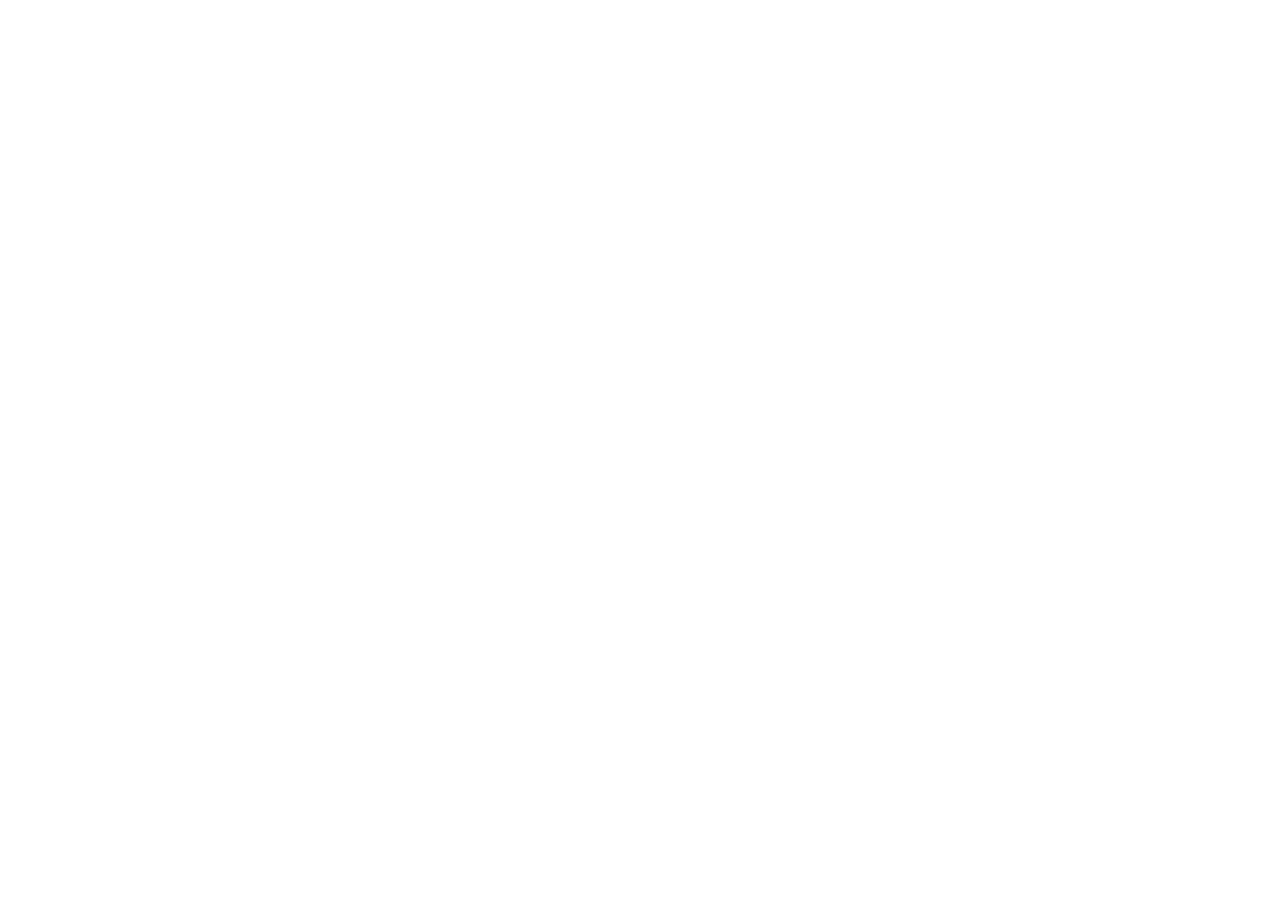
==== commit deb298e9: "Three-theme design system, password sign-in, forced first-time reset" ====
--- a/index.html
+++ b/index.html
@@ -13,7 +13,34 @@
 <meta name="apple-mobile-web-app-status-bar-style" content="black-translucent" />
 <meta name="apple-mobile-web-app-title" content="Hearth" />
 <meta name="mobile-web-app-capable" content="yes" />
-<link rel="stylesheet" href="./styles.css" />
+
+<!-- Paint the stored theme before the first frame. Doing this from a module
+     would flash the default dark theme at every light-mode user on every load. -->
+<script>
+  (function () {
+    try {
+      var c = localStorage.getItem('hearth.theme') || 'system';
+      var r = c === 'system'
+        ? (window.matchMedia('(prefers-color-scheme: dark)').matches ? 'dark' : 'light')
+        : c;
+      document.documentElement.setAttribute('data-theme', r);
+      document.documentElement.setAttribute('data-theme-choice', c);
+    } catch (e) {
+      document.documentElement.setAttribute('data-theme', 'dark');
+    }
+  })();
+</script>
+
+<!-- Load order is the cascade: tokens define the vocabulary, base resets the
+     document, then each surface layer. Nothing below tokens.css may hardcode a
+     colour or a spacing value. -->
+<link rel="stylesheet" href="./css/tokens.css" />
+<link rel="stylesheet" href="./css/base.css" />
+<link rel="stylesheet" href="./css/components.css" />
+<link rel="stylesheet" href="./css/layout.css" />
+<link rel="stylesheet" href="./css/messages.css" />
+<link rel="stylesheet" href="./css/panels.css" />
+<link rel="stylesheet" href="./css/features.css" />
 </head>
 <body>
 <div id="app">
@@ -29,13 +56,29 @@
 
       <div id="emailStep">
         <label class="field"><span class="field-label">Email</span>
-          <input id="email" type="email" placeholder="you@work.com" autocomplete="email" inputmode="email" /></label>
-        <button id="otpSend" class="wide">Email me a sign-in code</button>
+          <input id="email" type="email" placeholder="you@gmail.com" autocomplete="email" inputmode="email" /></label>
+        <label class="field"><span class="field-label">Password</span>
+          <input id="password" type="password" placeholder="Your password" autocomplete="current-password" /></label>
+        <button id="pwSignIn" class="wide">Sign in</button>
+        <button id="otpSend" class="ghost wide">Email me a sign-in code instead</button>
+      </div>
+
+      <!-- Provisioned accounts arrive with a temporary password and are made to
+           replace it before they can use the app. -->
+      <div id="setPwStep" class="hidden">
+        <p class="muted">Welcome<span id="pwWho"></span>. Choose a password before you continue - the temporary one stops working now.</p>
+        <label class="field"><span class="field-label">New password</span>
+          <input id="newPw" type="password" placeholder="At least 8 characters" autocomplete="new-password" /></label>
+        <label class="field"><span class="field-label">Confirm password</span>
+          <input id="newPw2" type="password" placeholder="Type it again" autocomplete="new-password" /></label>
+        <div id="pwMeter" class="pwmeter"><i></i></div>
+        <button id="pwSave" class="wide">Set password and continue</button>
       </div>
 
       <div id="otpStep" class="hidden">
-        <p class="muted">We sent a 6-digit code to <b id="otpTarget"></b>.</p>
-        <label class="field"><span class="field-label">Code</span>
+        <p class="muted">Check <b id="otpTarget"></b>. Open the email and either
+          <b>tap the sign-in link</b>, or type the code here if the email contains one.</p>
+        <label class="field"><span class="field-label">Code (if you got one)</span>
           <input id="code" class="codeinput" placeholder="000000" inputmode="numeric" autocomplete="one-time-code" maxlength="8" /></label>
         <button id="otpVerifyBtn" class="wide">Verify and sign in</button>
         <div class="row gap" style="margin-top:8px">
@@ -64,6 +107,7 @@
       <button id="installBtn" class="install hidden" title="Install Hearth as an app">⬇ Install app</button>
       <button id="btnInvite" class="sm" title="Invite people to this Space">Invite</button>
       <div id="headerActions" class="hdr-actions"></div>
+      <button class="icon" id="btnTheme" title="Appearance" aria-label="Change appearance">◐</button>
       <button class="icon" id="btnMembersCount" title="Online"><span class="dot on"></span><span id="onlineCount">1</span></button>
       <span class="muted meName" id="meName"></span>
       <button class="ghost sm" id="signout">Sign out</button>
--- a/css/tokens.css
+++ b/css/tokens.css
@@ -0,0 +1,340 @@
+/* ============================================================================
+   Hearth design tokens - the single source of truth for colour, type, space,
+   radius, elevation and motion. Nothing else in the codebase may hardcode a
+   colour or a pixel spacing value; it references a token from here.
+
+   THREE THEMES, set with data-theme on <html>:
+     dark      calm, low-glare, for long sessions and night work
+     light     clean and paper-like for bright rooms and projectors
+     colorful  the Slack look: a deep aubergine sidebar against a light content
+               area. This is why sidebar colours are a SEPARATE token set from
+               surface colours - in colorful mode the sidebar is dark while the
+               message list is light, and a single palette cannot express that.
+
+   Naming: --c-* colour, --s-* space, --r-* radius, --e-* elevation,
+           --t-* type, --z-* z-index, --m-* motion.
+   ========================================================================= */
+
+:root {
+  /* ---------------------------------------------------------------- space
+     A 4px base scale. Every margin, padding and gap comes from here so
+     vertical rhythm stays consistent across surfaces built by different hands. */
+  --s-0: 0;
+  --s-1: 2px;
+  --s-2: 4px;
+  --s-3: 6px;
+  --s-4: 8px;
+  --s-5: 12px;
+  --s-6: 16px;
+  --s-7: 20px;
+  --s-8: 24px;
+  --s-9: 32px;
+  --s-10: 40px;
+  --s-11: 48px;
+  --s-12: 64px;
+
+  /* ---------------------------------------------------------------- radius */
+  --r-xs: 4px;
+  --r-sm: 6px;
+  --r-md: 8px;
+  --r-lg: 12px;
+  --r-xl: 16px;
+  --r-2xl: 22px;
+  --r-full: 999px;
+
+  /* ---------------------------------------------------------------- type
+     Slack's readability comes from a compact scale with generous line height
+     on body copy and tight line height on UI chrome. */
+  --t-font: "Inter var", "Inter", -apple-system, BlinkMacSystemFont, "Segoe UI",
+    Roboto, "Helvetica Neue", Arial, "Noto Sans", sans-serif;
+  --t-mono: "JetBrains Mono", ui-monospace, SFMono-Regular, "SF Mono", Menlo,
+    Consolas, "Liberation Mono", monospace;
+  --t-emoji: "Apple Color Emoji", "Segoe UI Emoji", "Noto Color Emoji", sans-serif;
+
+  --t-2xs: 10.5px;
+  --t-xs: 11.5px;
+  --t-sm: 12.5px;
+  --t-base: 14px;
+  --t-md: 15px;
+  --t-lg: 17px;
+  --t-xl: 20px;
+  --t-2xl: 24px;
+  --t-3xl: 30px;
+
+  --t-tight: 1.25;
+  --t-snug: 1.4;
+  --t-body: 1.52;
+  --t-loose: 1.65;
+
+  --t-normal: 400;
+  --t-medium: 500;
+  --t-semibold: 600;
+  --t-bold: 700;
+  --t-black: 800;
+
+  /* ---------------------------------------------------------------- motion
+     Short and eased. Anything longer than 200ms on a hover feels laggy; the
+     spring is reserved for things that travel across the screen. */
+  --m-fast: 90ms;
+  --m-base: 140ms;
+  --m-slow: 220ms;
+  --m-ease: cubic-bezier(0.4, 0, 0.2, 1);
+  --m-out: cubic-bezier(0.16, 1, 0.3, 1);
+  --m-spring: cubic-bezier(0.34, 1.56, 0.64, 1);
+
+  /* ---------------------------------------------------------------- z-index
+     Named so nothing invents its own number and ends up under a modal. */
+  --z-nav: 20;
+  --z-sticky: 30;
+  --z-drawer: 60;
+  --z-panel: 70;
+  --z-dropdown: 140;
+  --z-modal: 150;
+  --z-popover: 160;
+  --z-lightbox: 200;
+  --z-toast: 300;
+
+  /* ---------------------------------------------------------------- layout */
+  --rail-w: 68px;
+  --sidebar-w: 260px;
+  --panel-w: 400px;
+  --gutter: 40px;      /* avatar column in the message list */
+  --header-h: 48px;
+}
+
+/* ============================================================================
+   DARK - the default. Warm-neutral greys rather than blue-greys, so long
+   sessions feel less clinical, with a single blue accent.
+   ========================================================================= */
+:root,
+:root[data-theme="dark"] {
+  color-scheme: dark;
+
+  --c-bg: #14161a;
+  --c-surface: #1a1d22;
+  --c-surface-2: #21252c;
+  --c-surface-3: #2a2f37;
+  --c-overlay: #21252c;
+
+  --c-text: #e8eaed;
+  --c-text-2: #a4acb9;
+  --c-text-3: #6f7885;
+  --c-text-inverse: #14161a;
+
+  --c-border: #2b3038;
+  --c-border-strong: #3a4051;
+  --c-border-subtle: #22262d;
+
+  --c-accent: #5b8cff;
+  --c-accent-hover: #7aa2ff;
+  --c-accent-quiet: #5b8cff1f;
+  --c-accent-text: #ffffff;
+
+  --c-success: #3ecf8e;
+  --c-success-quiet: #3ecf8e1f;
+  --c-warn: #e0a44a;
+  --c-warn-quiet: #e0a44a1f;
+  --c-danger: #ec5f52;
+  --c-danger-quiet: #ec5f521f;
+
+  --c-mention: #3a2f12;
+  --c-mention-edge: #e0a44a;
+  --c-own: transparent;
+  --c-hover: #1e2127;
+  --c-selected: #23304a;
+
+  /* sidebar + rail: in dark mode they are simply a touch deeper than content */
+  --c-nav-bg: #101216;
+  --c-nav-bg-2: #16191e;
+  --c-nav-text: #c6cdd8;
+  --c-nav-text-2: #7d8593;
+  --c-nav-text-active: #ffffff;
+  --c-nav-hover: #1e222a;
+  --c-nav-active: #2f3d5c;
+  --c-nav-border: #24282f;
+  --c-nav-brand: #e8eaed;
+
+  --e-1: 0 1px 2px rgba(0, 0, 0, 0.4);
+  --e-2: 0 3px 8px rgba(0, 0, 0, 0.45);
+  --e-3: 0 10px 28px rgba(0, 0, 0, 0.5);
+  --e-4: 0 22px 60px rgba(0, 0, 0, 0.6);
+  --e-ring: 0 0 0 2px var(--c-bg), 0 0 0 4px var(--c-accent);
+
+  --c-scrim: rgba(0, 0, 0, 0.62);
+  --c-code-bg: #0e1014;
+  --c-skeleton: linear-gradient(90deg, #1e2127 25%, #262a32 50%, #1e2127 75%);
+}
+
+/* ============================================================================
+   LIGHT - paper white content, crisp hairlines, the same blue accent so the
+   brand does not shift between themes.
+   ========================================================================= */
+:root[data-theme="light"] {
+  color-scheme: light;
+
+  --c-bg: #ffffff;
+  --c-surface: #f8f9fb;
+  --c-surface-2: #f1f3f7;
+  --c-surface-3: #e7eaf0;
+  --c-overlay: #ffffff;
+
+  --c-text: #1a1d23;
+  --c-text-2: #5b6472;
+  --c-text-3: #8b94a3;
+  --c-text-inverse: #ffffff;
+
+  --c-border: #e2e6ee;
+  --c-border-strong: #ccd2de;
+  --c-border-subtle: #eef1f6;
+
+  --c-accent: #2f6fed;
+  --c-accent-hover: #245ad1;
+  --c-accent-quiet: #2f6fed14;
+  --c-accent-text: #ffffff;
+
+  --c-success: #16a06a;
+  --c-success-quiet: #16a06a14;
+  --c-warn: #c07c12;
+  --c-warn-quiet: #c07c1214;
+  --c-danger: #d33b2c;
+  --c-danger-quiet: #d33b2c14;
+
+  --c-mention: #fff8e6;
+  --c-mention-edge: #e5a13a;
+  --c-own: transparent;
+  --c-hover: #f5f7fa;
+  --c-selected: #e4edff;
+
+  --c-nav-bg: #f5f6f9;
+  --c-nav-bg-2: #eef0f5;
+  --c-nav-text: #454c58;
+  --c-nav-text-2: #7a8290;
+  --c-nav-text-active: #14161a;
+  --c-nav-hover: #e7eaf1;
+  --c-nav-active: #d8e4fb;
+  --c-nav-border: #e2e6ee;
+  --c-nav-brand: #1a1d23;
+
+  --e-1: 0 1px 2px rgba(16, 24, 40, 0.06);
+  --e-2: 0 3px 8px rgba(16, 24, 40, 0.09);
+  --e-3: 0 10px 28px rgba(16, 24, 40, 0.12);
+  --e-4: 0 22px 60px rgba(16, 24, 40, 0.18);
+  --e-ring: 0 0 0 2px var(--c-bg), 0 0 0 4px var(--c-accent);
+
+  --c-scrim: rgba(24, 28, 36, 0.45);
+  --c-code-bg: #f5f7fa;
+  --c-skeleton: linear-gradient(90deg, #eef1f6 25%, #f7f9fc 50%, #eef1f6 75%);
+}
+
+/* ============================================================================
+   COLORFUL - the Slack signature. A deep aubergine sidebar carrying the brand,
+   against a light, quiet content area so the messages stay readable all day.
+   The colour lives in the chrome, never behind the text people are reading.
+   ========================================================================= */
+:root[data-theme="colorful"] {
+  color-scheme: light;
+
+  --c-bg: #ffffff;
+  --c-surface: #f7f6f9;
+  --c-surface-2: #f0eef4;
+  --c-surface-3: #e6e2ec;
+  --c-overlay: #ffffff;
+
+  --c-text: #1d1c1d;
+  --c-text-2: #5c5a60;
+  --c-text-3: #8b878f;
+  --c-text-inverse: #ffffff;
+
+  --c-border: #e4e0ea;
+  --c-border-strong: #cec8d6;
+  --c-border-subtle: #efecf3;
+
+  --c-accent: #1264a3;
+  --c-accent-hover: #0b4f82;
+  --c-accent-quiet: #1264a314;
+  --c-accent-text: #ffffff;
+
+  --c-success: #007a5a;
+  --c-success-quiet: #007a5a14;
+  --c-warn: #b8860b;
+  --c-warn-quiet: #b8860b14;
+  --c-danger: #b8352c;
+  --c-danger-quiet: #b8352c14;
+
+  --c-mention: #fdf6e3;
+  --c-mention-edge: #e0a44a;
+  --c-own: transparent;
+  --c-hover: #f6f4f8;
+  --c-selected: #e8f2fb;
+
+  /* the aubergine */
+  --c-nav-bg: #3f0e40;
+  --c-nav-bg-2: #350d36;
+  --c-nav-text: #cfc3cf;
+  --c-nav-text-2: #ab9cab;
+  --c-nav-text-active: #ffffff;
+  --c-nav-hover: #522653;
+  --c-nav-active: #1164a3;
+  --c-nav-border: #522753;
+  --c-nav-brand: #ffffff;
+
+  --e-1: 0 1px 2px rgba(29, 28, 29, 0.08);
+  --e-2: 0 3px 8px rgba(29, 28, 29, 0.11);
+  --e-3: 0 10px 28px rgba(29, 28, 29, 0.14);
+  --e-4: 0 22px 60px rgba(29, 28, 29, 0.2);
+  --e-ring: 0 0 0 2px var(--c-bg), 0 0 0 4px var(--c-accent);
+
+  --c-scrim: rgba(29, 28, 29, 0.45);
+  --c-code-bg: #f7f5f9;
+  --c-skeleton: linear-gradient(90deg, #f0eef4 25%, #f8f6fa 50%, #f0eef4 75%);
+}
+
+/* Respect the OS when the user has expressed no preference of their own.
+   main.js writes data-theme as soon as it knows; this covers first paint. */
+@media (prefers-color-scheme: light) {
+  :root:not([data-theme]) {
+    color-scheme: light;
+    --c-bg: #ffffff;
+    --c-surface: #f8f9fb;
+    --c-surface-2: #f1f3f7;
+    --c-surface-3: #e7eaf0;
+    --c-overlay: #ffffff;
+    --c-text: #1a1d23;
+    --c-text-2: #5b6472;
+    --c-text-3: #8b94a3;
+    --c-border: #e2e6ee;
+    --c-border-strong: #ccd2de;
+    --c-border-subtle: #eef1f6;
+    --c-accent: #2f6fed;
+    --c-hover: #f5f7fa;
+    --c-nav-bg: #f5f6f9;
+    --c-nav-text: #454c58;
+    --c-nav-border: #e2e6ee;
+    --c-nav-brand: #1a1d23;
+    --c-code-bg: #f5f7fa;
+    --c-scrim: rgba(24, 28, 36, 0.45);
+  }
+}
+
+/* People who ask the OS for less motion get none of the decorative kind. */
+@media (prefers-reduced-motion: reduce) {
+  :root {
+    --m-fast: 1ms;
+    --m-base: 1ms;
+    --m-slow: 1ms;
+  }
+  *, *::before, *::after {
+    animation-duration: 1ms !important;
+    animation-iteration-count: 1 !important;
+    transition-duration: 1ms !important;
+    scroll-behavior: auto !important;
+  }
+}
+
+/* Higher contrast for users who ask for it: firm up the hairlines. */
+@media (prefers-contrast: more) {
+  :root {
+    --c-border: var(--c-border-strong);
+    --c-text-2: var(--c-text);
+  }
+}
--- a/css/base.css
+++ b/css/base.css
@@ -0,0 +1,182 @@
+/* ============================================================================
+   Base: reset, document defaults, typography, scrollbars, focus, utilities.
+   Everything here is unclassed element styling plus a small set of utilities
+   that surfaces share. Component styling lives in components.css.
+   ========================================================================= */
+
+*, *::before, *::after { box-sizing: border-box; }
+
+html, body {
+  margin: 0;
+  padding: 0;
+  height: 100%;
+  background: var(--c-bg);
+  color: var(--c-text);
+  font-family: var(--t-font);
+  font-size: var(--t-base);
+  line-height: var(--t-body);
+  -webkit-font-smoothing: antialiased;
+  -moz-osx-font-smoothing: grayscale;
+  text-rendering: optimizeLegibility;
+  font-variant-ligatures: contextual;
+  /* Never let the page itself rubber-band; individual panes scroll instead. */
+  overscroll-behavior: none;
+}
+
+body {
+  /* iOS: stop the whole app sliding under the keyboard or address bar. */
+  position: fixed;
+  inset: 0;
+  overflow: hidden;
+  -webkit-tap-highlight-color: transparent;
+}
+
+h1, h2, h3, h4, h5, h6 { margin: 0; font-weight: var(--t-semibold); line-height: var(--t-tight); }
+p { margin: 0; }
+ul, ol { margin: 0; padding: 0; }
+img, svg, video, canvas { display: block; max-width: 100%; }
+a { color: var(--c-accent); text-decoration: none; }
+a:hover { text-decoration: underline; }
+
+code, pre, kbd, samp { font-family: var(--t-mono); font-size: 0.9em; }
+
+kbd {
+  display: inline-block;
+  min-width: 1.6em;
+  padding: 1px 5px;
+  border: 1px solid var(--c-border-strong);
+  border-bottom-width: 2px;
+  border-radius: var(--r-xs);
+  background: var(--c-surface-2);
+  color: var(--c-text-2);
+  font-size: var(--t-xs);
+  font-family: var(--t-font);
+  font-weight: var(--t-semibold);
+  text-align: center;
+  line-height: 1.5;
+}
+
+/* ------------------------------------------------------------------ focus
+   Visible only for keyboard users. A mouse click should never paint a ring,
+   but tabbing must always show exactly where you are. */
+:focus { outline: none; }
+:focus-visible {
+  outline: 2px solid var(--c-accent);
+  outline-offset: 2px;
+  border-radius: var(--r-xs);
+}
+
+::selection { background: var(--c-accent); color: var(--c-accent-text); }
+
+/* ------------------------------------------------------------------ scrollbars
+   Thin, and only visible once the pane is hovered, so resting screens stay calm. */
+* { scrollbar-width: thin; scrollbar-color: transparent transparent; }
+*:hover { scrollbar-color: var(--c-border-strong) transparent; }
+::-webkit-scrollbar { width: 10px; height: 10px; }
+::-webkit-scrollbar-track { background: transparent; }
+::-webkit-scrollbar-thumb {
+  background: transparent;
+  border: 3px solid transparent;
+  border-radius: var(--r-full);
+  background-clip: content-box;
+}
+*:hover::-webkit-scrollbar-thumb { background: var(--c-border-strong); background-clip: content-box; }
+::-webkit-scrollbar-thumb:hover { background: var(--c-text-3); background-clip: content-box; }
+::-webkit-scrollbar-corner { background: transparent; }
+
+/* ------------------------------------------------------------------ app shell root */
+#app {
+  height: 100dvh;
+  display: flex;
+  flex-direction: column;
+  overflow: hidden;
+}
+
+.hidden { display: none !important; }
+.sp { flex: 1 1 auto; }
+
+/* ------------------------------------------------------------------ text utilities */
+.muted { color: var(--c-text-2); }
+.faint { color: var(--c-text-3); }
+.tiny { font-size: var(--t-xs); }
+.small { font-size: var(--t-sm); }
+.strong { font-weight: var(--t-semibold); }
+.truncate { overflow: hidden; text-overflow: ellipsis; white-space: nowrap; min-width: 0; }
+.clamp-2 {
+  display: -webkit-box;
+  -webkit-line-clamp: 2;
+  line-clamp: 2;
+  -webkit-box-orient: vertical;
+  overflow: hidden;
+}
+.nowrap { white-space: nowrap; }
+.center-text { text-align: center; }
+
+/* ------------------------------------------------------------------ layout utilities */
+.row { display: flex; align-items: center; }
+.row.gap { gap: var(--s-4); }
+.col { display: flex; flex-direction: column; }
+.col.gap { gap: var(--s-4); }
+.wrap { flex-wrap: wrap; }
+.pad { padding: var(--s-6); }
+.pad-sm { padding: var(--s-4); }
+.mt { margin-top: var(--s-5); }
+.mb { margin-bottom: var(--s-5); }
+
+/* Screen-reader only: present for assistive tech, invisible on screen. */
+.sr-only {
+  position: absolute;
+  width: 1px; height: 1px;
+  padding: 0; margin: -1px;
+  overflow: hidden;
+  clip: rect(0 0 0 0);
+  white-space: nowrap;
+  border: 0;
+}
+
+/* ------------------------------------------------------------------ states */
+.empty {
+  display: flex;
+  flex-direction: column;
+  align-items: center;
+  justify-content: center;
+  gap: var(--s-3);
+  padding: var(--s-10) var(--s-7);
+  color: var(--c-text-2);
+  font-size: var(--t-sm);
+  line-height: var(--t-loose);
+  text-align: center;
+}
+.empty-icon { font-size: 30px; line-height: 1; opacity: 0.75; }
+.empty-title { color: var(--c-text); font-weight: var(--t-semibold); font-size: var(--t-base); }
+
+/* Loading placeholder that shimmers instead of flashing empty. */
+.skeleton {
+  background: var(--c-skeleton);
+  background-size: 200% 100%;
+  animation: shimmer 1.3s linear infinite;
+  border-radius: var(--r-sm);
+  color: transparent !important;
+  user-select: none;
+}
+@keyframes shimmer {
+  from { background-position: 200% 0; }
+  to { background-position: -200% 0; }
+}
+
+.spinner {
+  width: 16px; height: 16px;
+  border: 2px solid var(--c-border-strong);
+  border-top-color: var(--c-accent);
+  border-radius: var(--r-full);
+  animation: spin 0.6s linear infinite;
+}
+@keyframes spin { to { transform: rotate(360deg); } }
+
+/* ------------------------------------------------------------------ print
+   People do print rosters and message logs. Drop the chrome. */
+@media print {
+  #spaceRail, #sidebar, #composerBar, #topbar, #voicebar, aside#panel { display: none !important; }
+  body { position: static; overflow: visible; }
+  #messages { overflow: visible; height: auto; }
+}
--- a/css/components.css
+++ b/css/components.css
@@ -0,0 +1,1191 @@
+/* ============================================================================
+   Components: the reusable control vocabulary. Buttons, form controls, modals,
+   toasts, menus, popovers, the emoji and theme pickers, the quick switcher, and
+   the small pieces (avatar, badge, dot, pill, chip) that every surface composes
+   from.
+
+   Two rules govern every colour below.
+
+   1. Content chrome only. Everything here lives in the content area, a modal, a
+      toast or a popover - never inside the rail or the left sidebar. So it uses
+      the content tokens (--c-bg, --c-surface*, --c-text*). The one exception
+      the shell creates is #btnSpaces, a .ghost button that sits inside the
+      sidebar; re-skinning that one for the aubergine belongs to layout.css.
+
+   2. Ink on a solid fill is --c-text-inverse, not --c-accent-text. In dark mode
+      the accent is a LIGHT blue, so white-on-accent measures 3.1:1 and fails
+      AA. --c-text-inverse is dark ink in the dark theme and white in the light
+      themes, which is exactly the direction that contrasts with a saturated
+      fill in each one. Tinted (quiet) fills use the same self-correcting trick
+      through color-mix: mixing a hue with --c-text darkens it on light themes
+      and lightens it on dark ones, so one declaration passes in all three.
+   ========================================================================= */
+
+/* ============================================================================
+   BUTTONS
+   ========================================================================= */
+
+/* The bare element is the primary action: a solid accent chip with a little
+   lift, so a form always has one obvious way forward. */
+button {
+  display: inline-flex;
+  align-items: center;
+  justify-content: center;
+  gap: var(--s-3);
+  min-height: 34px;
+  padding: var(--s-4) var(--s-6);
+  border: 1px solid transparent;
+  border-radius: var(--r-md);
+  background: var(--c-accent);
+  color: var(--c-text-inverse);
+  font: inherit;
+  font-size: var(--t-base);
+  font-weight: var(--t-semibold);
+  line-height: var(--t-tight);
+  white-space: nowrap;
+  cursor: pointer;
+  box-shadow: var(--e-1);
+  transition:
+    background var(--m-fast) var(--m-ease),
+    border-color var(--m-fast) var(--m-ease),
+    color var(--m-fast) var(--m-ease),
+    box-shadow var(--m-fast) var(--m-ease),
+    opacity var(--m-fast) var(--m-ease),
+    transform var(--m-fast) var(--m-ease);
+}
+
+button:hover { background: var(--c-accent-hover); }
+
+/* Pressed means pressed: it sinks by a hair and loses its shadow. */
+button:active { transform: translateY(1px); box-shadow: none; }
+
+button:disabled {
+  opacity: 0.45;
+  cursor: not-allowed;
+  box-shadow: none;
+  transform: none;
+}
+button:disabled:hover { background: var(--c-accent); }
+
+/* A filled button carries its own ink. Secondary text inside one has to be a
+   softened version of THAT ink - the content-area grey of .muted/.faint sits on
+   --c-bg and disappears entirely on an accent fill. Softening with opacity
+   rather than a mix keeps the hue exactly on the button's own ink. */
+button .muted,
+button .faint {
+  color: inherit;
+  opacity: 0.78;
+}
+
+/* ------------------------------------------------------------------ ghost
+   The secondary. Reads as a surface, not as a call to action. */
+button.ghost {
+  background: var(--c-surface-2);
+  color: var(--c-text);
+  border-color: var(--c-border);
+  box-shadow: none;
+}
+button.ghost:hover {
+  background: var(--c-surface-3);
+  border-color: var(--c-border-strong);
+}
+button.ghost:active { background: var(--c-surface-3); }
+button.ghost:disabled:hover { background: var(--c-surface-2); }
+
+/* ------------------------------------------------------------------ danger */
+button.danger {
+  background: var(--c-danger);
+  color: var(--c-text-inverse);
+}
+button.danger:hover { background: color-mix(in srgb, var(--c-danger) 86%, var(--c-text)); }
+button.danger:disabled:hover { background: var(--c-danger); }
+
+/* ------------------------------------------------------------------ toggled
+   .on is the "this setting is live" state - mute, deafen, a filter chip.
+   The fill is the low-alpha --c-*-quiet token rather than a color-mix: an
+   alpha fill lets whatever surface it lands on show through, so the accent ink
+   keeps its contrast wherever the control is used. */
+button.on {
+  background: var(--c-accent-quiet);
+  border-color: color-mix(in srgb, var(--c-accent) 45%, transparent);
+  color: var(--c-accent);
+  box-shadow: none;
+}
+button.on:hover {
+  background: color-mix(in srgb, var(--c-accent) 16%, transparent);
+  border-color: var(--c-accent);
+}
+
+/* ------------------------------------------------------------------ sizes */
+button.sm {
+  min-height: 28px;
+  padding: var(--s-3) var(--s-5);
+  font-size: var(--t-sm);
+}
+button.wide {
+  width: 100%;
+  min-height: 40px;
+}
+
+/* ------------------------------------------------------------------ icon
+   A quiet square used in the header, the composer and the message hover bar.
+   Small and calm at rest; it only paints a surface once you are on it. */
+button.icon {
+  width: 32px;
+  height: 32px;
+  min-height: 0;
+  padding: 0;
+  border: none;
+  border-radius: var(--r-sm);
+  background: transparent;
+  color: var(--c-text-2);
+  font-size: var(--t-md);
+  font-weight: var(--t-normal);
+  box-shadow: none;
+}
+button.icon:hover {
+  background: var(--c-surface-2);
+  color: var(--c-text);
+}
+button.icon:active {
+  background: var(--c-surface-3);
+  transform: none;
+}
+button.icon.on {
+  background: var(--c-accent-quiet);
+  color: var(--c-accent);
+}
+button.icon:disabled:hover { background: transparent; color: var(--c-text-2); }
+
+/* The send arrow carries the accent so the composer always shows its verb. */
+button.icon.send {
+  color: var(--c-accent);
+  font-size: var(--t-lg);
+}
+button.icon.send:hover {
+  background: var(--c-accent-quiet);
+  color: var(--c-accent-hover);
+}
+button.icon.send:disabled { color: var(--c-text-2); background: transparent; }
+
+/* ------------------------------------------------------------------ install
+   A tinted call to action rather than a solid green one: --c-success is too
+   light behind white text in every theme to reach AA. The green lives in the
+   fill and the edge; the label stays full-strength text so it always reads. */
+button.install {
+  background: var(--c-success-quiet);
+  border-color: color-mix(in srgb, var(--c-success) 42%, transparent);
+  color: var(--c-text);
+  box-shadow: none;
+}
+button.install:hover {
+  background: color-mix(in srgb, var(--c-success) 14%, transparent);
+  border-color: var(--c-success);
+}
+
+/* Touch: a 32px square is a miss on a phone. Grow the button and hang an
+   invisible 44px target off it so the row spacing does not have to change. */
+@media (hover: none) {
+  button.icon {
+    position: relative;
+    width: 40px;
+    height: 40px;
+  }
+  button.icon::after {
+    content: "";
+    position: absolute;
+    top: 50%;
+    left: 50%;
+    width: 44px;
+    height: 44px;
+    transform: translate(-50%, -50%);
+  }
+  button { min-height: 40px; }
+  button.sm { min-height: 36px; }
+}
+
+/* ============================================================================
+   FORM CONTROLS
+   ========================================================================= */
+
+input,
+textarea,
+select {
+  width: 100%;
+  min-height: 38px;
+  padding: var(--s-4) var(--s-5);
+  border: 1px solid var(--c-border-strong);
+  border-radius: var(--r-md);
+  /* --c-bg rather than a surface: the field should read as a well cut into
+     whatever card it sits on, in every theme. */
+  background: var(--c-bg);
+  color: var(--c-text);
+  font: inherit;
+  font-size: var(--t-base);
+  line-height: var(--t-snug);
+  transition:
+    background var(--m-fast) var(--m-ease),
+    border-color var(--m-fast) var(--m-ease),
+    box-shadow var(--m-fast) var(--m-ease);
+}
+
+textarea {
+  resize: vertical;
+  line-height: var(--t-body);
+}
+
+input:hover:not(:disabled),
+textarea:hover:not(:disabled),
+select:hover:not(:disabled) { border-color: var(--c-text-3); }
+
+/* :focus, not :focus-visible - a field you are typing into must always show
+   where the caret lives. The ring replaces the base.css outline because a
+   border plus a halo hugs the rounded corner better than an offset outline. */
+input:focus,
+textarea:focus,
+select:focus {
+  outline: none;
+  border-color: var(--c-accent);
+  box-shadow: 0 0 0 3px color-mix(in srgb, var(--c-accent) 22%, transparent);
+}
+input:focus-visible,
+textarea:focus-visible,
+select:focus-visible { outline: none; }
+
+input:disabled,
+textarea:disabled,
+select:disabled {
+  opacity: 0.55;
+  cursor: not-allowed;
+  background: var(--c-surface-2);
+}
+
+::placeholder {
+  /* Softened towards the field so it reads as a prompt, but still well clear
+     of --c-text-3, which does not reach AA on a light background. */
+  color: color-mix(in srgb, var(--c-text-2) 86%, var(--c-bg));
+  opacity: 1;
+}
+
+input[type="checkbox"],
+input[type="radio"] {
+  width: 18px;
+  height: 18px;
+  min-height: 0;
+  flex: none;
+  padding: 0;
+  accent-color: var(--c-accent);
+  cursor: pointer;
+}
+
+/* iOS zooms the whole page when a focused field is under 16px. */
+@media (max-width: 860px) {
+  input,
+  textarea,
+  select {
+    min-height: 44px;
+    font-size: var(--t-lg);
+  }
+  input[type="checkbox"],
+  input[type="radio"] {
+    width: 22px;
+    height: 22px;
+    min-height: 0;
+  }
+}
+
+/* ------------------------------------------------------------------ field */
+.field {
+  display: block;
+  margin-bottom: var(--s-6);
+}
+.field-label {
+  display: block;
+  margin-bottom: var(--s-3);
+  color: var(--c-text);
+  font-size: var(--t-sm);
+  font-weight: var(--t-semibold);
+  line-height: var(--t-snug);
+}
+.field-hint {
+  display: block;
+  margin-top: var(--s-3);
+  color: var(--c-text-2);
+  font-size: var(--t-xs);
+  line-height: var(--t-snug);
+}
+
+/* The markup is label-then-input; order puts the box first without asking the
+   JS to change, and lets the hint drop onto its own line. */
+.field-check {
+  display: flex;
+  align-items: center;
+  flex-wrap: wrap;
+  gap: var(--s-4);
+  min-height: 44px;
+  cursor: pointer;
+}
+.field-check input { order: 1; }
+.field-check .field-label {
+  order: 2;
+  margin: 0;
+  font-size: var(--t-base);
+  font-weight: var(--t-normal);
+}
+.field-check .field-hint {
+  order: 3;
+  flex-basis: 100%;
+  margin: 0;
+}
+
+.form {
+  display: flex;
+  flex-direction: column;
+  gap: var(--s-6);
+}
+.form .field { margin-bottom: 0; }
+.form > .muted { font-size: var(--t-sm); line-height: var(--t-body); }
+
+/* ------------------------------------------------------------------ codeinput
+   The one-time-code box. Monospaced so the digits sit on a grid. */
+.codeinput {
+  min-height: 56px;
+  padding: var(--s-5) var(--s-4);
+  font-family: var(--t-mono);
+  font-size: var(--t-2xl);
+  font-weight: var(--t-bold);
+  text-align: center;
+  letter-spacing: 0.34em;
+  /* letter-spacing also trails the last glyph; nudge back to optical centre. */
+  text-indent: 0.34em;
+}
+
+/* ============================================================================
+   MODAL
+   Centred card on a desktop, bottom sheet on a phone - the sheet is what a
+   phone user expects, and it puts the actions under the thumb.
+   ========================================================================= */
+
+.modal-back {
+  position: fixed;
+  inset: 0;
+  z-index: var(--z-modal);
+  display: flex;
+  align-items: center;
+  justify-content: center;
+  padding: var(--s-6);
+  background: var(--c-scrim);
+  backdrop-filter: blur(6px) saturate(115%);
+  -webkit-backdrop-filter: blur(6px) saturate(115%);
+  animation: modal-fade var(--m-base) var(--m-ease);
+}
+
+.modal {
+  position: relative;
+  display: flex;
+  flex-direction: column;
+  width: 100%;
+  max-width: 460px;
+  max-height: min(86dvh, 720px);
+  overflow: hidden;
+  border: 1px solid var(--c-border);
+  border-radius: var(--r-xl);
+  background: var(--c-overlay);
+  box-shadow: var(--e-4);
+  animation: modal-rise var(--m-slow) var(--m-out);
+}
+.modal-wide { max-width: 660px; }
+
+.modal-head {
+  display: flex;
+  align-items: center;
+  gap: var(--s-4);
+  flex: none;
+  padding: var(--s-5) var(--s-5) var(--s-5) var(--s-7);
+  border-bottom: 1px solid var(--c-border);
+}
+.modal-head strong {
+  flex: 1;
+  min-width: 0;
+  font-size: var(--t-lg);
+  font-weight: var(--t-semibold);
+  line-height: var(--t-snug);
+}
+.modal-head > .icon { flex: none; margin-left: auto; }
+
+/* A titleless modal (the quick switcher) should not carry an empty bar - the
+   close button floats over the top-right corner instead. */
+.modal-head strong:empty { display: none; }
+.modal-head:has(> strong:empty) {
+  position: absolute;
+  top: var(--s-3);
+  right: var(--s-3);
+  z-index: 1;
+  padding: 0;
+  border-bottom: none;
+}
+
+.modal-body {
+  padding: var(--s-7);
+  overflow: auto;
+  overscroll-behavior: contain;
+}
+.modal-body > p { line-height: var(--t-body); }
+.modal-body > p + p { margin-top: var(--s-5); }
+
+.modal-foot {
+  display: flex;
+  justify-content: flex-end;
+  align-items: center;
+  gap: var(--s-4);
+  flex: none;
+  padding: var(--s-5) var(--s-7);
+  border-top: 1px solid var(--c-border);
+  /* A touch of tint separates the actions from the body without a hard line. */
+  background: var(--c-surface);
+}
+
+@keyframes modal-fade {
+  from { opacity: 0; }
+}
+@keyframes modal-rise {
+  from { opacity: 0; transform: translateY(10px) scale(0.975); }
+}
+@keyframes sheet-up {
+  from { transform: translateY(16px); }
+}
+
+@media (max-width: 860px) {
+  .modal-back {
+    align-items: flex-end;
+    padding: 0;
+  }
+  .modal,
+  .modal-wide {
+    max-width: 100%;
+    max-height: 92dvh;
+    border-width: 1px 0 0;
+    border-radius: var(--r-2xl) var(--r-2xl) 0 0;
+    animation: sheet-up var(--m-slow) var(--m-out);
+  }
+  /* Grab handle: the visual promise that this sheet came up from the bottom. */
+  .modal::before {
+    content: "";
+    position: absolute;
+    top: var(--s-3);
+    left: 50%;
+    z-index: 2;
+    width: 36px;
+    height: 4px;
+    margin-left: -18px;
+    border-radius: var(--r-full);
+    background: var(--c-border-strong);
+  }
+  .modal-head { padding: var(--s-7) var(--s-5) var(--s-5) var(--s-6); }
+  .modal-body { padding: var(--s-6); }
+  .modal-body:last-child { padding-bottom: max(var(--s-6), env(safe-area-inset-bottom)); }
+  .modal-foot {
+    padding: var(--s-5) var(--s-6);
+    padding-bottom: max(var(--s-5), env(safe-area-inset-bottom));
+  }
+  /* Thumb-sized, side by side: cancel left, confirm right. */
+  .modal-foot > button { flex: 1; min-height: 46px; }
+}
+
+/* ============================================================================
+   TOASTS
+   ========================================================================= */
+
+.toasts {
+  position: fixed;
+  left: 50%;
+  bottom: max(var(--s-7), calc(env(safe-area-inset-bottom) + var(--s-5)));
+  z-index: var(--z-toast);
+  display: flex;
+  flex-direction: column;
+  align-items: center;
+  gap: var(--s-4);
+  width: min(420px, calc(100vw - var(--s-8)));
+  transform: translateX(-50%);
+  pointer-events: none;
+}
+
+.toast {
+  display: flex;
+  align-items: center;
+  gap: var(--s-4);
+  max-width: 100%;
+  padding: var(--s-5) var(--s-6);
+  border: 1px solid var(--c-border);
+  /* The kind is carried by a coloured edge, so the message itself always sits
+     on a neutral surface and always reads. */
+  border-left: 3px solid var(--c-border-strong);
+  border-radius: var(--r-lg);
+  background: var(--c-overlay);
+  color: var(--c-text);
+  font-size: var(--t-base);
+  line-height: var(--t-snug);
+  box-shadow: var(--e-3);
+  pointer-events: auto;
+  overflow-wrap: anywhere;
+  animation: toast-in var(--m-slow) var(--m-out);
+  transition:
+    opacity var(--m-slow) var(--m-ease),
+    transform var(--m-slow) var(--m-ease);
+}
+
+/* The tint rides as a background-image over the opaque --c-overlay base. A bare
+   translucent background-color would let the message list read through the
+   toast, and a flattened mix would drop the opaque base the text is judged
+   against. */
+.toast-info { border-left-color: var(--c-accent); }
+.toast-error {
+  border-color: color-mix(in srgb, var(--c-danger) 26%, var(--c-border));
+  border-left-color: var(--c-danger);
+  background-image: linear-gradient(var(--c-danger-quiet), var(--c-danger-quiet));
+}
+.toast-success {
+  border-color: color-mix(in srgb, var(--c-success) 26%, var(--c-border));
+  border-left-color: var(--c-success);
+  background-image: linear-gradient(var(--c-success-quiet), var(--c-success-quiet));
+}
+
+/* ui.js adds .out and removes the node 250ms later. */
+.toast.out {
+  opacity: 0;
+  transform: translateY(6px) scale(0.98);
+}
+
+@keyframes toast-in {
+  from { opacity: 0; transform: translateY(10px); }
+}
+
+/* ============================================================================
+   POPOVERS AND CONTEXT MENUS
+   Both are measured with getBoundingClientRect() the instant they are appended,
+   so their entry animation may only translate - a scale would be measured and
+   would place them a few pixels off.
+   ========================================================================= */
+
+.popover,
+.ctxmenu {
+  position: fixed;
+  z-index: var(--z-popover);
+  max-width: calc(100vw - var(--s-8));
+  padding: var(--s-2);
+  border: 1px solid var(--c-border);
+  border-radius: var(--r-lg);
+  background: var(--c-overlay);
+  box-shadow: var(--e-3);
+  animation: pop-in var(--m-base) var(--m-out);
+}
+
+.ctxmenu {
+  min-width: 200px;
+  max-width: min(300px, calc(100vw - var(--s-8)));
+}
+
+.ctx-item {
+  display: flex;
+  align-items: center;
+  gap: var(--s-4);
+  min-height: 34px;
+  padding: var(--s-3) var(--s-5);
+  border-radius: var(--r-sm);
+  color: var(--c-text);
+  font-size: var(--t-base);
+  line-height: var(--t-snug);
+  cursor: pointer;
+  user-select: none;
+  transition:
+    background var(--m-fast) var(--m-ease),
+    color var(--m-fast) var(--m-ease);
+}
+/* Inside an overlay --c-hover is too close to --c-overlay to be seen; the next
+   surface up is the one that actually registers as a hover. */
+.ctx-item:hover { background: var(--c-surface-3); }
+.ctx-item:active { background: var(--c-selected); }
+.ctx-item.danger { color: var(--c-danger); }
+.ctx-item.danger:hover {
+  background: var(--c-danger-quiet);
+  color: var(--c-danger);
+}
+
+.ctx-sep {
+  height: 1px;
+  margin: var(--s-2) var(--s-3);
+  background: var(--c-border);
+}
+
+@keyframes pop-in {
+  from { opacity: 0; transform: translateY(-4px); }
+}
+
+@media (hover: none) {
+  .ctx-item { min-height: 44px; padding: var(--s-4) var(--s-5); }
+}
+
+/* ============================================================================
+   EMOJI PICKER
+   ========================================================================= */
+
+.popover-emoji {
+  width: min(348px, calc(100vw - var(--s-8)));
+  padding: var(--s-4);
+}
+
+.emoji-picker {
+  display: flex;
+  flex-direction: column;
+  gap: var(--s-4);
+}
+
+.emoji-search {
+  min-height: 34px;
+  padding: var(--s-3) var(--s-5);
+  border-radius: var(--r-sm);
+  font-size: var(--t-base);
+}
+
+.emoji-tabs {
+  display: flex;
+  gap: var(--s-1);
+  padding-bottom: var(--s-1);
+  overflow-x: auto;
+  overscroll-behavior-x: contain;
+  scrollbar-width: none;
+}
+.emoji-tabs::-webkit-scrollbar { display: none; }
+
+.emoji-tab {
+  flex: none;
+  min-height: 26px;
+  padding: var(--s-2) var(--s-4);
+  border: none;
+  border-radius: var(--r-full);
+  background: transparent;
+  color: var(--c-text-2);
+  font-size: var(--t-xs);
+  font-weight: var(--t-semibold);
+  box-shadow: none;
+}
+.emoji-tab:hover { background: var(--c-surface-2); color: var(--c-text); }
+.emoji-tab.active { background: var(--c-selected); color: var(--c-text); }
+
+.emoji-grid {
+  display: grid;
+  grid-template-columns: repeat(8, 1fr);
+  gap: var(--s-1);
+  max-height: 236px;
+  overflow-y: auto;
+  overscroll-behavior: contain;
+}
+
+.emoji-cell {
+  display: flex;
+  align-items: center;
+  justify-content: center;
+  aspect-ratio: 1;
+  min-height: 0;
+  padding: 0;
+  border: none;
+  border-radius: var(--r-sm);
+  background: transparent;
+  color: var(--c-text);
+  font-family: var(--t-emoji);
+  font-size: var(--t-xl);
+  font-weight: var(--t-normal);
+  line-height: 1;
+  box-shadow: none;
+}
+.emoji-cell:hover {
+  background: var(--c-surface-3);
+  transform: scale(1.14);
+}
+.emoji-cell:active { transform: scale(0.94); }
+.emoji-cell img { width: 22px; height: 22px; object-fit: contain; }
+
+@media (max-width: 860px) {
+  /* Seven across on a phone gives every cell a comfortable 44px. */
+  .emoji-grid {
+    grid-template-columns: repeat(7, 1fr);
+    max-height: 42dvh;
+  }
+  .emoji-tab {
+    min-height: 34px;
+    padding: var(--s-2) var(--s-5);
+    font-size: var(--t-sm);
+  }
+}
+
+/* ============================================================================
+   THEME PICKER
+   ========================================================================= */
+
+.popover-theme {
+  width: min(320px, calc(100vw - var(--s-8)));
+  padding: var(--s-2);
+}
+
+.theme-picker {
+  display: flex;
+  flex-direction: column;
+  gap: var(--s-1);
+}
+
+.theme-option {
+  display: flex;
+  align-items: center;
+  gap: var(--s-5);
+  width: 100%;
+  min-height: 52px;
+  padding: var(--s-4);
+  border: none;
+  border-radius: var(--r-md);
+  background: transparent;
+  color: var(--c-text);
+  font-weight: var(--t-normal);
+  text-align: left;
+  white-space: normal;
+  box-shadow: none;
+}
+.theme-option:hover { background: var(--c-surface-2); }
+.theme-option:active { background: var(--c-surface-3); transform: none; }
+.theme-option.is-active { background: var(--c-selected); }
+
+/* A miniature of the app: a sidebar band, the conversation area, and the accent
+   sitting in it like a message. theme.js supplies the three fills inline. */
+.theme-swatch {
+  position: relative;
+  display: flex;
+  flex: none;
+  width: 46px;
+  height: 32px;
+  overflow: hidden;
+  border: 1px solid var(--c-border-strong);
+  border-radius: var(--r-sm);
+}
+.theme-swatch i { display: block; height: 100%; }
+.theme-swatch i:nth-child(1) { width: 36%; }
+.theme-swatch i:nth-child(2) { flex: 1; }
+.theme-swatch i:nth-child(3) {
+  position: absolute;
+  right: 5px;
+  bottom: 6px;
+  width: 17px;
+  height: 5px;
+  border-radius: var(--r-full);
+}
+
+.theme-meta {
+  display: flex;
+  flex-direction: column;
+  gap: var(--s-1);
+  flex: 1;
+  min-width: 0;
+}
+.theme-name {
+  color: var(--c-text);
+  font-size: var(--t-base);
+  font-weight: var(--t-semibold);
+  line-height: var(--t-tight);
+}
+.theme-hint {
+  color: var(--c-text-2);
+  font-size: var(--t-xs);
+  font-weight: var(--t-normal);
+  line-height: var(--t-snug);
+}
+
+.theme-check {
+  flex: none;
+  width: 18px;
+  color: var(--c-accent);
+  font-size: var(--t-md);
+  font-weight: var(--t-bold);
+  text-align: center;
+  opacity: 0;
+  transform: scale(0.6);
+  transition:
+    opacity var(--m-base) var(--m-out),
+    transform var(--m-base) var(--m-spring);
+}
+.theme-option.is-active .theme-check { opacity: 1; transform: none; }
+
+@media (hover: none) {
+  .theme-option { min-height: 56px; }
+}
+
+/* ============================================================================
+   PICKERS AND THE QUICK SWITCHER
+   ========================================================================= */
+
+.picker-list {
+  display: flex;
+  flex-direction: column;
+  gap: var(--s-5);
+}
+
+.picker-rows {
+  display: flex;
+  flex-direction: column;
+  gap: 1px;
+  max-height: min(52dvh, 360px);
+  /* Bleed the hover surface past the body padding so rows feel full width. */
+  margin: 0 calc(-1 * var(--s-3));
+  padding: 0 var(--s-3);
+  overflow-y: auto;
+  overscroll-behavior: contain;
+}
+
+.picker-row {
+  display: flex;
+  align-items: center;
+  gap: var(--s-4);
+  min-height: 44px;
+  padding: var(--s-3) var(--s-4);
+  border-radius: var(--r-md);
+  color: var(--c-text);
+  font-size: var(--t-base);
+  cursor: pointer;
+  transition: background var(--m-fast) var(--m-ease);
+}
+.picker-row:hover { background: var(--c-surface-3); }
+.picker-row:active { background: var(--c-selected); }
+.picker-row > span:not([class]) {
+  flex: 1;
+  min-width: 0;
+  overflow: hidden;
+  text-overflow: ellipsis;
+  white-space: nowrap;
+}
+
+/* ------------------------------------------------------------------ switcher
+   Ctrl+K. A command palette: one big field, roomy rows, an unmistakable
+   selection. It is the most used power feature in the app. */
+.switcher {
+  display: flex;
+  flex-direction: column;
+  min-height: 0;
+}
+.modal-body:has(> .switcher) { padding: 0; }
+
+.switcher input {
+  min-height: 60px;
+  padding: var(--s-5) var(--s-12) var(--s-5) var(--s-7);
+  border: none;
+  border-bottom: 1px solid var(--c-border);
+  border-radius: 0;
+  background: transparent;
+  font-size: var(--t-xl);
+  font-weight: var(--t-medium);
+}
+.switcher input:focus {
+  border-color: var(--c-border);
+  box-shadow: none;
+}
+
+#qsRows {
+  display: flex;
+  flex-direction: column;
+  gap: 1px;
+  max-height: min(56dvh, 420px);
+  padding: var(--s-3);
+  overflow-y: auto;
+  overscroll-behavior: contain;
+}
+#qsRows:empty { display: none; }
+
+.qs-row {
+  display: flex;
+  align-items: center;
+  gap: var(--s-5);
+  min-height: 44px;
+  padding: var(--s-3) var(--s-5);
+  border-radius: var(--r-md);
+  color: var(--c-text);
+  font-size: var(--t-md);
+  cursor: pointer;
+  transition: background var(--m-fast) var(--m-ease);
+}
+.qs-row:hover { background: var(--c-surface-3); }
+.qs-row.sel {
+  background: var(--c-selected);
+  box-shadow: inset 2px 0 0 var(--c-accent);
+}
+.qs-ico {
+  flex: none;
+  width: 20px;
+  color: var(--c-text-2);
+  font-size: var(--t-md);
+  text-align: center;
+}
+.qs-row > span:nth-child(2) {
+  flex: 1;
+  min-width: 0;
+  overflow: hidden;
+  text-overflow: ellipsis;
+  white-space: nowrap;
+}
+.qs-row .muted {
+  flex: none;
+  margin-left: auto;
+  padding-left: var(--s-4);
+  font-size: var(--t-sm);
+}
+
+@media (max-width: 860px) {
+  .switcher input {
+    min-height: 56px;
+    padding: var(--s-5) var(--s-11) var(--s-5) var(--s-6);
+  }
+  .qs-row { min-height: 48px; }
+  .qs-row .muted { display: none; }
+}
+
+/* ============================================================================
+   SMALL PIECES
+   ========================================================================= */
+
+/* ------------------------------------------------------------------ avatar
+   messages.js sets width, height and an hsl() fill inline - never override the
+   background here. The fill is always dark, so the initials are always white:
+   --c-accent-text is the only token that is white in all three themes. */
+.avatar {
+  display: flex;
+  align-items: center;
+  justify-content: center;
+  flex: none;
+  overflow: hidden;
+  border-radius: var(--r-full);
+  color: var(--c-accent-text);
+  font-size: var(--t-sm);
+  font-weight: var(--t-bold);
+  line-height: 1;
+  letter-spacing: 0.02em;
+  cursor: pointer;
+  user-select: none;
+  transition: opacity var(--m-fast) var(--m-ease);
+}
+.avatar:hover { opacity: 0.82; }
+
+/* The inline size is the only signal we have for scaling the initials, and
+   avatarHtml() emits a fixed set of sizes, so match on those. */
+.avatar[style*="width:16px"],
+.avatar[style*="width:18px"] { font-size: var(--t-2xs); }
+.avatar[style*="width:20px"],
+.avatar[style*="width:26px"],
+.avatar[style*="width:28px"] { font-size: var(--t-xs); }
+.avatar[style*="width:56px"] { font-size: var(--t-xl); }
+
+/* ------------------------------------------------------------------ badge */
+.badge {
+  display: inline-flex;
+  align-items: center;
+  justify-content: center;
+  flex: none;
+  min-width: 18px;
+  height: 18px;
+  padding: 0 var(--s-3);
+  border-radius: var(--r-full);
+  background: var(--c-danger);
+  color: var(--c-text-inverse);
+  font-size: var(--t-2xs);
+  font-weight: var(--t-black);
+  font-variant-numeric: tabular-nums;
+  line-height: 1;
+}
+
+/* ------------------------------------------------------------------ presence */
+.dot {
+  display: inline-block;
+  flex: none;
+  width: var(--s-4);
+  height: var(--s-4);
+  border-radius: var(--r-full);
+  background: var(--c-text-3);
+}
+.dot.on {
+  background: var(--c-success);
+  box-shadow: 0 0 0 2px color-mix(in srgb, var(--c-success) 24%, transparent);
+}
+.dot.off {
+  background: transparent;
+  box-shadow: inset 0 0 0 2px var(--c-text-3);
+}
+
+/* ------------------------------------------------------------------ pill
+   The tiny uppercase labels on a message: APP, URGENT, a topic. */
+.pill {
+  display: inline-flex;
+  align-items: center;
+  padding: 1px var(--s-3);
+  border-radius: var(--r-xs);
+  background: var(--c-surface-3);
+  color: var(--c-text-2);
+  font-size: var(--t-2xs);
+  font-weight: var(--t-bold);
+  letter-spacing: 0.05em;
+  line-height: 1.55;
+  text-transform: uppercase;
+  vertical-align: middle;
+  white-space: nowrap;
+}
+/* Tinted, not filled: solid --c-accent / --c-danger behind white at 10.5px does
+   not reach AA in the dark theme, and a tint keeps the message row calm. */
+.pill-bot {
+  background: var(--c-accent-quiet);
+  color: var(--c-accent);
+}
+.pill-urgent {
+  background: var(--c-danger-quiet);
+  color: var(--c-danger);
+}
+.pill-topic {
+  padding: 1px var(--s-4);
+  border-radius: var(--r-full);
+  font-size: var(--t-xs);
+  font-weight: var(--t-semibold);
+  letter-spacing: normal;
+  text-transform: none;
+  cursor: pointer;
+  transition:
+    background var(--m-fast) var(--m-ease),
+    color var(--m-fast) var(--m-ease);
+}
+.pill-topic:hover {
+  background: var(--c-accent-quiet);
+  color: var(--c-accent);
+}
+
+/* ------------------------------------------------------------------ rolechip */
+.rolechip {
+  display: inline-flex;
+  align-items: center;
+  margin-left: var(--s-2);
+  padding: 1px var(--s-4);
+  border: 1px solid var(--c-border);
+  border-radius: var(--r-full);
+  background: var(--c-surface-2);
+  color: var(--c-text-2);
+  font-size: var(--t-xs);
+  font-weight: var(--t-medium);
+  line-height: 1.6;
+  white-space: nowrap;
+}
+
+/* ------------------------------------------------------------------ chip
+   Pending attachments in the composer, and the generic filter chip. */
+.chip {
+  position: relative;
+  display: inline-flex;
+  align-items: center;
+  gap: var(--s-3);
+  max-width: 100%;
+  min-height: 32px;
+  padding: var(--s-3) var(--s-4);
+  overflow: hidden;
+  border: 1px solid var(--c-border);
+  border-radius: var(--r-md);
+  background: var(--c-surface-2);
+  color: var(--c-text);
+  font-size: var(--t-sm);
+  font-weight: var(--t-normal);
+  line-height: var(--t-tight);
+  box-shadow: none;
+  transition:
+    background var(--m-fast) var(--m-ease),
+    border-color var(--m-fast) var(--m-ease),
+    color var(--m-fast) var(--m-ease);
+}
+.chip-name {
+  max-width: 160px;
+  overflow: hidden;
+  text-overflow: ellipsis;
+  white-space: nowrap;
+}
+.chip .muted { font-size: var(--t-xs); }
+.chip .x {
+  display: inline-flex;
+  align-items: center;
+  justify-content: center;
+  flex: none;
+  width: 20px;
+  height: 20px;
+  margin-right: calc(-1 * var(--s-2));
+  border-radius: var(--r-full);
+  color: var(--c-text-2);
+  cursor: pointer;
+  transition:
+    background var(--m-fast) var(--m-ease),
+    color var(--m-fast) var(--m-ease);
+}
+.chip .x:hover { background: var(--c-surface-3); color: var(--c-text); }
+.chip.up { color: var(--c-text-2); }
+.chip.failed {
+  border-color: var(--c-danger);
+  background: var(--c-danger-quiet);
+  color: var(--c-danger);
+}
+/* Upload progress, drawn as a rule along the bottom edge of the chip. */
+.chip-prog {
+  position: absolute;
+  left: 0;
+  bottom: 0;
+  height: 2px;
+  background: var(--c-accent);
+  transition: width var(--m-slow) var(--m-ease);
+}
+
+/* A chip used as a filter button carries the toggle state instead. */
+button.chip.on {
+  border-color: var(--c-accent);
+  background: var(--c-accent-quiet);
+  color: var(--c-accent);
+}
+
+@media (hover: none) {
+  .chip { min-height: 40px; }
+  .chip .x { position: relative; }
+  /* Keep the glyph small but make the target real. */
+  .chip .x::after {
+    content: "";
+    position: absolute;
+    top: 50%;
+    left: 50%;
+    width: 44px;
+    height: 44px;
+    transform: translate(-50%, -50%);
+  }
+}
+
+/* ------------------------------------------------------------------ tabs
+   Generic segmented control: a track with one raised, selected segment. */
+.tabs {
+  display: inline-flex;
+  gap: var(--s-1);
+  padding: var(--s-1);
+  border-radius: var(--r-md);
+  background: var(--c-surface-2);
+}
+.tabs > button {
+  min-height: 30px;
+  padding: var(--s-3) var(--s-5);
+  border: none;
+  border-radius: var(--r-sm);
+  background: transparent;
+  color: var(--c-text-2);
+  font-size: var(--t-sm);
+  font-weight: var(--t-semibold);
+  box-shadow: none;
+}
+.tabs > button:hover { background: var(--c-surface-3); color: var(--c-text); }
+.tabs > button.on {
+  border-color: transparent;
+  background: var(--c-bg);
+  color: var(--c-text);
+  box-shadow: var(--e-1);
+}
+@media (hover: none) {
+  .tabs > button { min-height: 40px; }
+}
--- a/css/layout.css
+++ b/css/layout.css
@@ -0,0 +1,958 @@
+/* ============================================================================
+   Layout: the app frame.
+
+   Sign-in screen, top bar, Space rail, channel sidebar, voice bar, the main
+   three-column frame, the right-hand panel shell, and every responsive rule in
+   the app. Message internals live in messages.css, panel internals in
+   panels.css, controls in components.css.
+
+   THE CHROME RULE
+   Everything inside #topbar, #spaceRail and #sidebar paints with the --c-nav-*
+   family. Everything else paints with the content family (--c-bg, --c-surface,
+   --c-text ...). That split is the whole reason the colorful theme can put a
+   deep aubergine sidebar next to a white message list.
+
+   Phone first: the sidebar is an off-canvas drawer under 860px, the right panel
+   is a full-screen sheet, and nothing may scroll sideways at 360px.
+   ========================================================================= */
+
+/* CONTRAST NOTE
+   Chrome text never uses --c-nav-text-2: on the light theme's nav surface it
+   lands at 3.4:1, under AA. The quiet step in this file is --c-nav-text at a
+   smaller size or lighter weight, and emphasis comes from --c-nav-text-active.
+   Colour-mixed values are used for borders, rings and decorative tints only,
+   never for a colour that text has to be read against. */
+
+/* ============================================================================
+   SIGN IN
+   The first screen anyone sees. A single centred card on a quiet accent wash.
+   ========================================================================= */
+.authwrap {
+  flex: 1 1 auto;
+  min-height: 0;
+  display: flex;
+  align-items: center;
+  justify-content: center;
+  padding: var(--s-8) var(--s-6) calc(var(--s-8) + env(safe-area-inset-bottom));
+  /* A wash rather than a flat field, so the card has something to sit on. */
+  background:
+    radial-gradient(120% 80% at 50% -10%,
+      color-mix(in srgb, var(--c-accent) 16%, transparent), transparent 68%),
+    var(--c-bg);
+  overflow-y: auto;
+  overscroll-behavior: contain;
+}
+
+.authcard {
+  /* margin:auto keeps the card centred while still letting it scroll on a short
+     phone in landscape, which align-items:center alone would clip. */
+  margin: auto;
+  width: 100%;
+  max-width: 420px;
+  display: flex;
+  flex-direction: column;
+  gap: var(--s-5);
+  padding: var(--s-9) var(--s-8) var(--s-8);
+  background: var(--c-surface);
+  border: 1px solid var(--c-border);
+  border-radius: var(--r-xl);
+  box-shadow: var(--e-3);
+}
+
+/* The card owns its rhythm through gap, so fields must not add a second margin.
+   .field itself belongs to components.css; this only neutralises its spacing
+   inside my container. */
+.authcard .field { margin-bottom: 0; }
+#emailStep,
+#otpStep {
+  display: flex;
+  flex-direction: column;
+  gap: var(--s-4);
+}
+#otpStep .muted { line-height: var(--t-loose); }
+
+.brand {
+  display: flex;
+  align-items: center;
+  gap: var(--s-5);
+}
+.brand h1 {
+  font-size: var(--t-3xl);
+  font-weight: var(--t-black);
+  letter-spacing: -0.025em;
+  color: var(--c-text);
+}
+.brand-mark {
+  display: grid;
+  place-items: center;
+  flex: none;
+  width: 46px;
+  height: 46px;
+  border-radius: var(--r-lg);
+  background: var(--c-accent-quiet);
+  font-size: var(--t-2xl);
+  line-height: 1;
+}
+
+.tagline {
+  margin-top: calc(var(--s-2) * -1);
+  color: var(--c-text-2);
+  font-size: var(--t-base);
+  line-height: var(--t-loose);
+  text-wrap: pretty;
+}
+
+.or {
+  display: flex;
+  align-items: center;
+  gap: var(--s-5);
+  margin: var(--s-2) 0 0;
+}
+.or::before,
+.or::after {
+  content: "";
+  flex: 1 1 auto;
+  height: 1px;
+  background: var(--c-border);
+}
+.or span {
+  color: var(--c-text-2);
+  font-size: var(--t-xs);
+  font-weight: var(--t-semibold);
+  letter-spacing: 0.09em;
+  text-transform: uppercase;
+}
+
+/* Errors read as a notice, not as red on red: the tint carries the alarm and
+   the copy stays at full text contrast. */
+.autherr {
+  padding: var(--s-4) var(--s-5);
+  border: 1px solid color-mix(in srgb, var(--c-danger) 40%, transparent);
+  border-left: 3px solid var(--c-danger);
+  border-radius: var(--r-md);
+  background: var(--c-danger-quiet);
+  color: var(--c-text);
+  font-size: var(--t-sm);
+  line-height: var(--t-snug);
+}
+
+.fineprint {
+  margin-top: var(--s-1);
+  font-size: var(--t-xs);
+  line-height: var(--t-loose);
+}
+
+/* ============================================================================
+   APP SHELL
+   ========================================================================= */
+#chat {
+  flex: 1 1 auto;
+  min-height: 0;
+  display: flex;
+  flex-direction: column;
+}
+
+main {
+  flex: 1 1 auto;
+  min-height: 0;
+  display: flex;
+  /* Containing block for the phone drawer, so it does not need to know how tall
+     the header or the voice bar happen to be. */
+  position: relative;
+  background: var(--c-bg);
+}
+
+section.msgs {
+  flex: 1 1 auto;
+  min-width: 0;
+  display: flex;
+  flex-direction: column;
+  position: relative;
+  background: var(--c-bg);
+}
+
+/* The scroll container. Without an explicit flex basis and min-height, a flex
+   child sizes to its CONTENT, so the message list grew to several thousand
+   pixels, pushed the composer past the bottom of the window and made the whole
+   document scroll - taking the header and sidebar out of view. min-height:0 is
+   the part that is easy to miss: a flex item's default min-height is auto,
+   which refuses to shrink below its content no matter what overflow says. */
+#messages {
+  flex: 1 1 0;
+  min-height: 0;
+  overflow-y: auto;
+  overflow-x: hidden;
+  overscroll-behavior: contain;
+  padding: var(--s-5) 0 var(--s-4);
+  scroll-behavior: smooth;
+}
+
+/* The strips between the list and the composer must never take space from the
+   list or grow with their content. */
+#typing,
+#dmReceipt {
+  flex: 0 0 auto;
+}
+
+#composerBar {
+  flex: 0 0 auto;
+}
+
+/* The one scroll region of the app frame. Everything painted inside it is
+   messages.css; this is only the box that scrolls. min-height:0 is what stops a
+   long conversation from pushing the composer off the bottom of a flex column. */
+#messages {
+  flex: 1 1 auto;
+  min-height: 0;
+  overflow-y: auto;
+  overflow-x: hidden;
+  overscroll-behavior: contain;
+}
+
+/* ============================================================================
+   TOP BAR - chrome, so --c-nav-*
+   ========================================================================= */
+#topbar {
+  flex: none;
+  display: flex;
+  align-items: center;
+  gap: var(--s-3);
+  height: calc(var(--header-h) + env(safe-area-inset-top));
+  padding: 0 var(--s-5);
+  padding-top: env(safe-area-inset-top);
+  background: var(--c-nav-bg);
+  border-bottom: 1px solid var(--c-nav-border);
+  color: var(--c-nav-text);
+  z-index: var(--z-nav);
+}
+
+#spaceName {
+  flex: none;
+  max-width: 220px;
+  overflow: hidden;
+  text-overflow: ellipsis;
+  white-space: nowrap;
+  padding-right: var(--s-5);
+  border-right: 1px solid var(--c-nav-border);
+  color: var(--c-nav-brand);
+  font-size: var(--t-md);
+  font-weight: var(--t-bold);
+  letter-spacing: -0.01em;
+}
+
+.hdr-title {
+  display: flex;
+  align-items: baseline;
+  gap: var(--s-4);
+  min-width: 0;
+  flex: 0 1 auto;
+}
+.hdr-title strong {
+  flex: none;
+  color: var(--c-nav-text-active);
+  font-size: var(--t-md);
+  font-weight: var(--t-bold);
+  white-space: nowrap;
+}
+#hdrTopic {
+  min-width: 0;
+  overflow: hidden;
+  text-overflow: ellipsis;
+  white-space: nowrap;
+  font-size: var(--t-sm);
+}
+
+/* The header sits on nav colours, so anything .muted inside it has to switch
+   families or it disappears against the aubergine. */
+#topbar .muted { color: var(--c-nav-text); }
+
+.hdr-actions {
+  display: flex;
+  align-items: center;
+  gap: var(--s-1);
+  flex: 0 1 auto;
+  min-width: 0;
+  /* Features keep adding icons; let the row scroll rather than push the layout
+     sideways. The mask hints that there is more past the edge. */
+  overflow-x: auto;
+  overflow-y: hidden;
+  scrollbar-width: none;
+  -webkit-mask-image: linear-gradient(to right, currentColor calc(100% - 18px), transparent);
+  mask-image: linear-gradient(to right, currentColor calc(100% - 18px), transparent);
+}
+.hdr-actions::-webkit-scrollbar { height: 0; }
+
+#topbar > button,
+#topbar > .install,
+.hdr-actions > button { flex: none; }
+
+/* Icon buttons in the header are chrome-coloured, not content-coloured. */
+#topbar button.icon {
+  min-width: 32px;
+  min-height: 32px;
+  color: var(--c-nav-text);
+  background: transparent;
+  transition: background-color var(--m-fast) var(--m-ease),
+    color var(--m-fast) var(--m-ease);
+}
+#topbar button.icon:hover {
+  background: var(--c-nav-hover);
+  color: var(--c-nav-text-active);
+}
+#topbar button.icon:active { background: var(--c-nav-active); }
+#topbar button.icon:disabled { opacity: 0.45; background: transparent; }
+
+/* Sign out is a quiet outline on the chrome, never a filled button. */
+#topbar #signout {
+  flex: none;
+  background: transparent;
+  color: var(--c-nav-text);
+  border: 1px solid var(--c-nav-border);
+}
+#topbar #signout:hover {
+  background: var(--c-nav-hover);
+  color: var(--c-nav-text-active);
+  border-color: color-mix(in srgb, var(--c-nav-text) 30%, transparent);
+}
+
+/* --c-text-inverse, not --c-accent-text: the dark theme's accent is a bright
+   blue that white 13px type cannot clear AA against. */
+#installBtn.install {
+  flex: none;
+  background: var(--c-accent);
+  color: var(--c-text-inverse);
+  font-weight: var(--t-semibold);
+}
+#installBtn.install:hover { background: var(--c-accent-hover); }
+
+.meName {
+  flex: none;
+  max-width: 140px;
+  overflow: hidden;
+  text-overflow: ellipsis;
+  white-space: nowrap;
+  font-size: var(--t-sm);
+}
+
+/* Shown only once the layout narrows; see the phone block below. */
+.only-mobile { display: none; }
+
+/* ============================================================================
+   VOICE BAR
+   A live band under the header. Content colours, tinted with success so the
+   room reads as on-air without the text losing contrast.
+   ========================================================================= */
+#voicebar {
+  flex: none;
+  display: flex;
+  align-items: center;
+  flex-wrap: wrap;
+  gap: var(--s-3);
+  padding: var(--s-4) var(--s-6);
+  background: var(--c-success-quiet);
+  border-bottom: 1px solid color-mix(in srgb, var(--c-success) 32%, transparent);
+  color: var(--c-text);
+}
+
+.vlabel {
+  display: inline-flex;
+  align-items: center;
+  gap: var(--s-3);
+  color: var(--c-text);
+  font-size: var(--t-base);
+  font-weight: var(--t-semibold);
+}
+
+#vparts {
+  display: flex;
+  flex-wrap: wrap;
+  gap: var(--s-2);
+  min-width: 0;
+}
+
+.vpart {
+  position: relative;
+  display: inline-flex;
+  align-items: center;
+  gap: var(--s-3);
+  padding: var(--s-1) var(--s-5);
+  border-radius: var(--r-full);
+  background: var(--c-surface-2);
+  border: 1px solid var(--c-border);
+  color: var(--c-text);
+  font-size: var(--t-sm);
+  white-space: nowrap;
+  transition: box-shadow var(--m-base) var(--m-ease),
+    background-color var(--m-base) var(--m-ease);
+}
+.vpart.speaking {
+  background: var(--c-success-quiet);
+  box-shadow: 0 0 0 2px var(--c-success);
+}
+/* The halo breathes on opacity and transform only, so a busy room stays cheap. */
+.vpart.speaking::after {
+  content: "";
+  position: absolute;
+  inset: -2px;
+  border-radius: inherit;
+  box-shadow: 0 0 0 2px var(--c-success);
+  animation: vpulse 1.5s var(--m-ease) infinite;
+  pointer-events: none;
+}
+@keyframes vpulse {
+  from { opacity: 0.7; transform: scale(1); }
+  to { opacity: 0; transform: scale(1.14); }
+}
+
+/* ============================================================================
+   SPACE RAIL - the multi-organisation switcher
+   ========================================================================= */
+#spaceRail {
+  flex: none;
+  width: var(--rail-w);
+  display: flex;
+  flex-direction: column;
+  align-items: center;
+  gap: var(--s-4);
+  padding: var(--s-4) 0 calc(var(--s-4) + env(safe-area-inset-bottom));
+  background: var(--c-nav-bg-2);
+  border-right: 1px solid var(--c-nav-border);
+  /* The indicator bar sits just outside each tile, so the cross axis must not
+     scroll; the rail itself scrolls when an admin is in a dozen Spaces. */
+  overflow-y: auto;
+  overflow-x: hidden;
+  overscroll-behavior: contain;
+  scrollbar-width: none;
+}
+#spaceRail::-webkit-scrollbar { width: 0; }
+
+.sicon {
+  position: relative;
+  /* Keeps the per-Space tint layer under the initials instead of behind the
+     whole rail. */
+  isolation: isolate;
+  flex: none;
+  width: 44px;
+  height: 44px;
+  display: grid;
+  place-items: center;
+  border-radius: var(--r-xl);
+  background: var(--c-nav-hover);
+  color: var(--c-nav-text-active);
+  font-size: var(--t-md);
+  font-weight: var(--t-bold);
+  letter-spacing: 0.02em;
+  cursor: pointer;
+  user-select: none;
+  /* border-radius is in the transition on purpose: the squircle morph is the
+     whole gesture of a Discord-style rail. It repaints, it does not reflow. */
+  transition: border-radius var(--m-base) var(--m-spring),
+    background-color var(--m-base) var(--m-ease),
+    color var(--m-base) var(--m-ease);
+}
+
+/* Per-Space identity. workspace.js writes --h on the tile; rotating a token
+   colour keeps every Space distinguishable without hardcoding a palette, and
+   the tint is weak enough that the initials keep their contrast. */
+.sicon::after {
+  content: "";
+  position: absolute;
+  inset: 0;
+  z-index: -1;
+  border-radius: inherit;
+  background: color-mix(in srgb, var(--c-accent) 26%, transparent);
+  opacity: 0.8;
+  filter: hue-rotate(calc(var(--h, 220) * 1deg - 220deg));
+  transition: opacity var(--m-base) var(--m-ease);
+}
+
+/* The rail indicator: nothing at rest, a stub on hover, a full bar when the
+   Space is open. Scaled, never resized, so it never touches layout. */
+.sicon::before {
+  content: "";
+  position: absolute;
+  left: calc(3px - (var(--rail-w) - 44px) / 2);
+  top: 50%;
+  width: 4px;
+  height: 26px;
+  border-radius: var(--r-full);
+  background: var(--c-nav-text-active);
+  opacity: 0;
+  transform: translateY(-50%) scaleY(0);
+  transition: transform var(--m-base) var(--m-out), opacity var(--m-fast) var(--m-ease);
+}
+
+.sicon:hover { border-radius: var(--r-md); }
+.sicon:hover::after { opacity: 1; }
+.sicon:hover::before { opacity: 1; transform: translateY(-50%) scaleY(0.42); }
+
+/* The open Space: the same accent the sidebar uses for the open channel, so
+   selection reads as one idea across the whole frame. */
+.sicon.active {
+  border-radius: var(--r-md);
+  background: var(--c-accent);
+  color: var(--c-text-inverse);
+}
+.sicon.active::after { opacity: 0; }
+.sicon.active::before { opacity: 1; transform: translateY(-50%) scaleY(1); }
+
+/* Add a Space: an outline tile, never a filled one, so it stays subordinate. */
+.sicon.add {
+  background: transparent;
+  border: 1px dashed color-mix(in srgb, var(--c-nav-text) 38%, transparent);
+  color: var(--c-nav-text);
+  font-size: var(--t-xl);
+  font-weight: var(--t-normal);
+}
+.sicon.add::after,
+.sicon.add::before { content: none; }
+.sicon.add:hover {
+  background: var(--c-nav-hover);
+  border-color: color-mix(in srgb, var(--c-nav-text) 60%, transparent);
+  color: var(--c-nav-text-active);
+}
+
+.sbadge {
+  position: absolute;
+  right: -3px;
+  bottom: -3px;
+  min-width: 18px;
+  height: 18px;
+  padding: 0 var(--s-2);
+  display: grid;
+  place-items: center;
+  border-radius: var(--r-full);
+  border: 2px solid var(--c-nav-bg-2);
+  background: var(--c-danger);
+  color: var(--c-text-inverse);
+  font-size: var(--t-2xs);
+  font-weight: var(--t-black);
+  line-height: 1;
+}
+
+/* Unread with no mention: the same left anchor as the indicator bar, so the two
+   never stack. Hover and active hand the spot over to the bar. */
+.sdot {
+  position: absolute;
+  left: calc(3px - (var(--rail-w) - 44px) / 2);
+  top: 50%;
+  width: 8px;
+  height: 8px;
+  border-radius: var(--r-full);
+  background: var(--c-nav-text-active);
+  transform: translateY(-50%);
+  transition: opacity var(--m-fast) var(--m-ease);
+}
+.sicon:hover .sdot,
+.sicon.active .sdot { opacity: 0; }
+
+/* ============================================================================
+   SIDEBAR - channels, voice rooms, DMs. All chrome, all --c-nav-*.
+   ========================================================================= */
+#sidebar {
+  flex: none;
+  width: var(--sidebar-w);
+  padding: var(--s-4) var(--s-3) var(--s-9);
+  background: var(--c-nav-bg);
+  border-right: 1px solid var(--c-nav-border);
+  color: var(--c-nav-text);
+  overflow-y: auto;
+  overscroll-behavior: contain;
+}
+
+#sidebar #btnSpaces {
+  width: 100%;
+  margin: 0 0 var(--s-5);
+  background: transparent;
+  border: 1px solid var(--c-nav-border);
+  color: var(--c-nav-text);
+  font-weight: var(--t-semibold);
+}
+#sidebar #btnSpaces:hover {
+  background: var(--c-nav-hover);
+  border-color: color-mix(in srgb, var(--c-nav-text) 26%, transparent);
+  color: var(--c-nav-text-active);
+}
+
+#sidebar h3 {
+  display: flex;
+  align-items: center;
+  min-height: 26px;
+  margin: var(--s-6) var(--s-2) var(--s-1);
+  padding: 0 var(--s-2);
+  border-radius: var(--r-xs);
+  color: var(--c-nav-text);
+  font-size: var(--t-xs);
+  font-weight: var(--t-bold);
+  letter-spacing: 0.07em;
+  text-transform: uppercase;
+  cursor: pointer;
+  user-select: none;
+  transition: color var(--m-fast) var(--m-ease);
+}
+#sidebar h3:first-child { margin-top: var(--s-1); }
+#sidebar h3:hover { color: var(--c-nav-text-active); }
+
+.navgroup {
+  display: flex;
+  flex-direction: column;
+  gap: var(--s-1);
+}
+
+.chan {
+  display: flex;
+  align-items: center;
+  gap: var(--s-4);
+  min-height: 30px;
+  padding: var(--s-2) var(--s-4);
+  border-radius: var(--r-sm);
+  color: var(--c-nav-text);
+  font-size: var(--t-md);
+  line-height: var(--t-tight);
+  cursor: pointer;
+  user-select: none;
+  transition: background-color var(--m-fast) var(--m-ease),
+    color var(--m-fast) var(--m-ease);
+}
+.chan:hover {
+  background: var(--c-nav-hover);
+  color: var(--c-nav-text-active);
+}
+.chan:active { background: var(--c-nav-active); }
+
+/* The open channel is a solid pill, not a tint: it has to survive being read
+   out of the corner of an eye. */
+.chan.active,
+.chan.active:hover {
+  background: var(--c-nav-active);
+  color: var(--c-nav-text-active);
+  font-weight: var(--t-semibold);
+}
+.chan.active .ch-ico { color: var(--c-nav-text-active); }
+
+.chan.unread {
+  color: var(--c-nav-text-active);
+  font-weight: var(--t-bold);
+}
+.chan.unread .ch-ico { color: var(--c-nav-text-active); }
+
+.chan.muted-ch {
+  color: var(--c-nav-text-2);
+  font-weight: var(--t-normal);
+}
+
+.ch-ico {
+  flex: none;
+  width: 16px;
+  text-align: center;
+  color: var(--c-nav-text);
+  font-size: var(--t-base);
+}
+.ch-name {
+  min-width: 0;
+  overflow: hidden;
+  text-overflow: ellipsis;
+  white-space: nowrap;
+}
+
+/* Counts and dots ride the right edge of the row. The bare .badge belongs to
+   components.css; this is only the sidebar's copy of it. */
+#sidebar .badge {
+  flex: none;
+  margin-left: auto;
+  min-width: 18px;
+  padding: 0 var(--s-3);
+  border-radius: var(--r-full);
+  background: var(--c-danger);
+  color: var(--c-text-inverse);
+  font-size: var(--t-2xs);
+  font-weight: var(--t-black);
+  line-height: 18px;
+  text-align: center;
+}
+.dot-unread {
+  flex: none;
+  margin-left: auto;
+  width: 8px;
+  height: 8px;
+  border-radius: var(--r-full);
+  background: var(--c-nav-text-active);
+}
+/* Painted by the topics feature, which still asks for a colour the old
+   stylesheet defined. It lives in my sidebar, so it gets my nav colour. */
+#sidebar .topics-count {
+  flex: none;
+  margin-left: auto;
+  color: var(--c-nav-text);
+  font-size: var(--t-xs);
+}
+#sidebar .topics-msg {
+  padding: var(--s-1) var(--s-4) var(--s-3);
+  color: var(--c-nav-text);
+  font-size: var(--t-xs);
+}
+
+.chan-add {
+  color: var(--c-nav-text);
+  font-size: var(--t-sm);
+}
+.chan-add:hover { color: var(--c-nav-text-active); }
+
+/* A voice room with people in it. The green is a dot, not the label, because
+   --c-success cannot clear AA as small text on the aubergine nav. */
+.live {
+  flex: none;
+  display: inline-flex;
+  align-items: center;
+  gap: var(--s-3);
+  margin-left: auto;
+  color: var(--c-nav-text-active);
+  font-size: var(--t-xs);
+  font-weight: var(--t-bold);
+}
+.live::before {
+  content: "";
+  width: 6px;
+  height: 6px;
+  border-radius: var(--r-full);
+  background: var(--c-success);
+  box-shadow: 0 0 0 3px color-mix(in srgb, var(--c-success) 30%, transparent);
+}
+
+.vparts-nav {
+  display: flex;
+  flex-wrap: wrap;
+  gap: var(--s-2);
+  /* Indented to line up under the channel name, past the icon column. */
+  padding: var(--s-1) var(--s-4) var(--s-3) calc(var(--s-4) + 16px + var(--s-4));
+}
+.vpart-nav {
+  padding: 1px var(--s-3);
+  border-radius: var(--r-full);
+  background: var(--c-nav-hover);
+  color: var(--c-nav-text);
+  font-size: var(--t-xs);
+}
+
+/* ============================================================================
+   RIGHT PANEL - container, header bar and scrolling only.
+   Everything painted inside .content belongs to panels.css.
+   ========================================================================= */
+aside#panel {
+  flex: none;
+  /* Narrow laptops must not starve the message column to feed the panel. */
+  width: clamp(300px, 32vw, var(--panel-w));
+  display: flex;
+  flex-direction: column;
+  min-height: 0;
+  background: var(--c-surface);
+  border-left: 1px solid var(--c-border);
+}
+
+aside#panel > header {
+  flex: none;
+  display: flex;
+  align-items: center;
+  gap: var(--s-4);
+  height: var(--header-h);
+  padding: 0 var(--s-4) 0 var(--s-6);
+  border-bottom: 1px solid var(--c-border);
+  background: var(--c-surface);
+}
+aside#panel > header > strong {
+  min-width: 0;
+  overflow: hidden;
+  text-overflow: ellipsis;
+  white-space: nowrap;
+  font-size: var(--t-md);
+  font-weight: var(--t-semibold);
+}
+
+aside#panel > .content {
+  flex: 1 1 auto;
+  min-height: 0;
+  overflow-y: auto;
+  overscroll-behavior: contain;
+  padding: var(--s-5) var(--s-5) var(--s-8);
+}
+
+aside#panel > footer {
+  flex: none;
+  padding: var(--s-4) var(--s-5) calc(var(--s-4) + env(safe-area-inset-bottom));
+  border-top: 1px solid var(--c-border);
+  background: var(--c-surface);
+}
+
+/* ============================================================================
+   DRAWER SCRIM
+   Dims the content while the phone drawer is open. It is painted as a
+   pseudo-element of #messages so that the existing "tap the message list to
+   close the nav" handler in main.js also catches a tap on the scrim: no JS
+   change, no dead-end drawer. The class form is here for anything that would
+   rather insert a real element.
+   ========================================================================= */
+.drawer-scrim,
+#messages::after {
+  position: fixed;
+  /* Stops short of the rail, so switching Space stays one tap away. */
+  inset: 0 0 0 var(--rail-w);
+  z-index: calc(var(--z-drawer) - 1);
+  background: var(--c-scrim);
+  opacity: 0;
+  pointer-events: none;
+  transition: opacity var(--m-slow) var(--m-ease);
+}
+body.nav-open .drawer-scrim,
+body.nav-open #messages::after {
+  opacity: 1;
+  pointer-events: auto;
+}
+
+/* ============================================================================
+   RESPONSIVE
+   ========================================================================= */
+
+/* Laptops: give the message column room back before the phone layout starts. */
+@media (max-width: 1180px) {
+  :root { --sidebar-w: 228px; }
+}
+
+/* ------------------------------------------------------------------ PHONE */
+@media (max-width: 860px) {
+  :root {
+    --rail-w: 60px;
+    --sidebar-w: 272px;
+  }
+
+  .only-mobile { display: inline-flex; }
+  #spaceName,
+  .meName,
+  #btnInvite { display: none; }
+
+  #topbar {
+    gap: var(--s-2);
+    padding: 0 var(--s-4);
+    padding-top: env(safe-area-inset-top);
+  }
+  .hdr-title { flex: 1 1 auto; }
+  .hdr-actions { max-width: 46vw; }
+  /* Sign out moves out of the way of the things people tap every minute. It is
+     still reachable from the profile panel. */
+  #topbar #signout { display: none; }
+
+  #voicebar { padding: var(--s-3) var(--s-5); }
+
+  /* Off-canvas drawer. Absolute inside main means it lines up under the header
+     and the voice bar without either of them being measured, and it clears the
+     rail so the Space switcher stays reachable while it is open.
+
+     pointer-events is not optional: a translated element still takes taps, and
+     that is exactly how the closed drawer used to swallow the first tap on the
+     message list. It is used here instead of visibility:hidden because
+     visibility also hides the channel list from the screenshot and a11y tooling
+     that has to be able to see the rows; the tap-swallowing bug is a
+     pointer-events problem and this kills it outright. */
+  #sidebar {
+    position: absolute;
+    top: 0;
+    bottom: 0;
+    left: var(--rail-w);
+    z-index: var(--z-drawer);
+    width: min(var(--sidebar-w), calc(100vw - var(--rail-w) - var(--s-11)));
+    padding-bottom: calc(var(--s-9) + env(safe-area-inset-bottom));
+    box-shadow: var(--e-3);
+    pointer-events: none;
+    transform: translateX(calc(-100% - var(--rail-w)));
+    transition: transform var(--m-slow) var(--m-out);
+  }
+  body.nav-open #sidebar {
+    pointer-events: auto;
+    transform: none;
+  }
+
+  #messages::after { content: ""; }
+
+  /* The right panel becomes a sheet over everything, with its own header as the
+     way back out. */
+  aside#panel,
+  body.panel-open aside#panel {
+    position: fixed;
+    inset: 0;
+    z-index: var(--z-panel);
+    width: 100%;
+    border-left: none;
+    background: var(--c-bg);
+    animation: sheet-in var(--m-slow) var(--m-out);
+  }
+  aside#panel > header {
+    height: calc(var(--header-h) + env(safe-area-inset-top));
+    padding-top: env(safe-area-inset-top);
+  }
+  aside#panel > .content {
+    padding: var(--s-5) var(--s-5) calc(var(--s-9) + env(safe-area-inset-bottom));
+  }
+
+  @keyframes sheet-in {
+    from { opacity: 0; transform: translateY(16px); }
+    to { opacity: 1; transform: none; }
+  }
+
+  /* The rail narrows but the tiles do not: 44px stays the floor for a thumb. */
+  #spaceRail { gap: var(--s-3); }
+
+  .authcard {
+    padding: var(--s-8) var(--s-6);
+    border-radius: var(--r-lg);
+  }
+  .brand h1 { font-size: var(--t-2xl); }
+}
+
+/* --------------------------------------------------------- SMALL PHONE
+   360px wide, nothing may run off the side. */
+@media (max-width: 380px) {
+  #topbar {
+    gap: var(--s-1);
+    padding: 0 var(--s-3);
+    padding-top: env(safe-area-inset-top);
+  }
+  .hdr-actions { max-width: 38vw; }
+  .hdr-title strong { font-size: var(--t-base); }
+  #hdrTopic { display: none; }
+  .authwrap { padding: var(--s-6) var(--s-4) calc(var(--s-6) + env(safe-area-inset-bottom)); }
+  .authcard { padding: var(--s-7) var(--s-5); }
+  #voicebar { padding: var(--s-3) var(--s-4); }
+}
+
+/* Landscape phone: the sign-in button must not need a scroll to reach. */
+@media (max-height: 520px) and (max-width: 860px) {
+  .authwrap { align-items: flex-start; padding-top: var(--s-6); }
+  .authcard { gap: var(--s-4); padding: var(--s-6) var(--s-6) var(--s-7); }
+  .brand-mark { width: 38px; height: 38px; font-size: var(--t-xl); }
+  .tagline { display: none; }
+}
+
+/* ------------------------------------------------------------------ TOUCH
+   Hover does not exist, so every row has to be reachable by thumb and no
+   affordance may depend on being hovered first. */
+@media (hover: none) {
+  .chan {
+    min-height: 44px;
+    padding: var(--s-3) var(--s-4);
+  }
+  #sidebar h3 { min-height: 40px; }
+  .chan-add { font-size: var(--t-base); }
+
+  #topbar button.icon {
+    min-width: 44px;
+    min-height: 44px;
+  }
+
+  /* No hover means no morph and no indicator stub: the open Space carries its
+     bar at rest, and every tile is already a 44px target. */
+  .sicon:hover { border-radius: var(--r-xl); }
+  .sicon:hover::before { opacity: 0; transform: translateY(-50%) scaleY(0); }
+  .sicon:hover .sdot { opacity: 1; }
+  .sicon.active:hover { border-radius: var(--r-md); }
+  .sicon.active:hover::before { opacity: 1; transform: translateY(-50%) scaleY(1); }
+  .sicon.active:hover .sdot { opacity: 0; }
+}
--- a/css/messages.css
+++ b/css/messages.css
@@ -0,0 +1,1362 @@
+/* ============================================================================
+   MESSAGES - the conversation surface.
+
+   Rows, day dividers, rich text, quotes, reactions, thread affordances,
+   attachments, the lightbox and the composer. This is where 95% of the time is
+   spent, so density is Slack's: tight vertical rhythm, one strong name/body
+   hierarchy, colour reserved for the two things that matter (a mention of you,
+   and a thread).
+
+   Ownership notes (four sibling stylesheets are live at the same time):
+     - .avatar, .pill*, .badge, .chip, button.icon/.ghost/.sm and the base
+       input/textarea look belong to components.css. Only composer- and
+       message-specific parts of those are touched here, always scoped.
+     - section.msgs and #messages (the scroll container) belong to layout.css.
+     - aside#panel chrome belongs to panels.css; the thread panel's *contents*
+       are here.
+   ========================================================================= */
+
+:root {
+  /* The accent used as TEXT needs more contrast than the accent used as a fill.
+     Raw --c-accent is 4.3:1 on the light themes' code surface and only 4.6:1 on
+     white, so it fails the moment it sits on a hovered row or a tinted pill.
+     --c-accent-hover is already the "one step stronger" step of the same hue -
+     darker on the light themes, lighter on dark - which is exactly what text
+     needs, and it clears AA in all three (6.0 light / 7.4 dark / 8.6 colorful).
+     Named for the role rather than aliased at each call site; the --msg- prefix
+     keeps it from colliding with a sibling stylesheet. */
+  --msg-accent-text: var(--c-accent-hover);
+}
+
+/* ============================================================================
+   1. THE ROW
+   ========================================================================= */
+
+.msg {
+  position: relative;
+  display: flex;
+  gap: var(--s-5);
+  /* Full bleed, no radius: the hover fill should read as a band across the
+     column the way Slack's does, not as a floating card. */
+  padding: var(--s-2) var(--s-6);
+  background: transparent;
+  transition: background-color var(--m-fast) var(--m-ease);
+}
+
+/* A new author (or a new time block) gets air above it; consecutive messages
+   from the same person close right up. That contrast is what makes a long
+   channel scan as conversation rather than as a list. */
+.msg:not(.grouped) { padding-top: var(--s-4); }
+.msg.grouped { padding-block: var(--s-1); }
+
+.msg:hover { background: var(--c-hover); }
+
+/* Own messages are deliberately not tinted - the token is transparent in every
+   theme. It stays wired up so a future theme can express it without a code change. */
+.msg.me { background: var(--c-own); }
+
+/* A mention of me: warm wash plus an edge marker, so it is findable when
+   scrubbing a channel at speed. */
+.msg.mention {
+  background: var(--c-mention);
+  box-shadow: inset 3px 0 0 var(--c-mention-edge);
+}
+/* Hovering a tinted row nudges it toward the text colour, which darkens it on
+   the light themes and lightens it on dark - one rule, correct in all three. */
+.msg.mention:hover { background: color-mix(in srgb, var(--c-text) 7%, var(--c-mention)); }
+
+.msg.urgent {
+  background: var(--c-danger-quiet);
+  box-shadow: inset 3px 0 0 var(--c-danger);
+}
+.msg.urgent:hover { background: color-mix(in srgb, var(--c-text) 6%, var(--c-danger-quiet)); }
+
+/* In flight: dimmed but still legible, and non-interactive so a stray tap
+   cannot act on a message that has no id yet. */
+.msg.pending { opacity: 0.6; }
+.msg.pending .actions,
+.msg.pending .rxns { pointer-events: none; }
+
+.msg.failed {
+  background: var(--c-danger-quiet);
+  box-shadow: inset 3px 0 0 var(--c-danger);
+}
+
+.msg.deleted .body {
+  color: var(--c-text-2);
+  font-style: italic;
+}
+
+/* Jump-to highlight. Colour only - never animate layout. */
+@keyframes msg-flash {
+  0%, 35% { background-color: var(--c-selected); }
+  100% { background-color: transparent; }
+}
+.msg.flash { animation: msg-flash 1.6s var(--m-ease); }
+
+/* ---------------------------------------------------------------- gutter */
+.gutter {
+  width: var(--gutter);
+  flex: none;
+  display: flex;
+  justify-content: center;
+  /* 2px optical nudge so the avatar's mass lines up with the name's cap height. */
+  padding-top: 2px;
+}
+
+/* The grouped-row timestamp: present in the layout at all times so nothing
+   shifts, revealed on hover. */
+.ghost-time {
+  font-size: var(--t-2xs);
+  font-variant-numeric: tabular-nums;
+  line-height: var(--t-body);
+  color: var(--c-text-2);
+  user-select: none;
+  /* Faded rather than colour:transparent - transparent text still claims a
+     foreground colour, which reads as an unreadable element to contrast tools
+     and to anything else inspecting the page. */
+  opacity: 0;
+  transition: opacity var(--m-fast) var(--m-ease);
+}
+.msg:hover .ghost-time { opacity: 1; }
+
+/* ---------------------------------------------------------------- body column */
+.mbody {
+  flex: 1 1 auto;
+  /* Without this a long word or a wide <pre> pushes the whole app sideways. */
+  min-width: 0;
+}
+
+.mhead {
+  display: flex;
+  align-items: baseline;
+  gap: var(--s-3);
+  flex-wrap: wrap;
+  margin-bottom: 1px;
+}
+
+.who {
+  font-size: var(--t-base);
+  font-weight: var(--t-bold);
+  line-height: var(--t-snug);
+  color: var(--c-text);
+  cursor: pointer;
+  border-radius: var(--r-xs);
+}
+.who:hover { text-decoration: underline; }
+.who:active { opacity: 0.75; }
+
+.msg .t {
+  font-size: var(--t-xs);
+  font-weight: var(--t-normal);
+  font-variant-numeric: tabular-nums;
+  color: var(--c-text-2);
+  white-space: nowrap;
+}
+
+/* ============================================================================
+   2. DAY DIVIDER - a centred label sitting on a hairline rule.
+   ========================================================================= */
+
+.daydiv {
+  display: flex;
+  align-items: center;
+  gap: var(--s-5);
+  margin: var(--s-7) var(--s-6) var(--s-5);
+}
+.daydiv::before,
+.daydiv::after {
+  content: "";
+  flex: 1 1 auto;
+  height: 1px;
+  background: var(--c-border);
+}
+.daydiv span {
+  flex: none;
+  padding: var(--s-2) var(--s-5);
+  border: 1px solid var(--c-border);
+  border-radius: var(--r-full);
+  background: var(--c-bg);
+  color: var(--c-text-2);
+  font-size: var(--t-xs);
+  font-weight: var(--t-semibold);
+  line-height: var(--t-tight);
+  white-space: nowrap;
+}
+
+/* ============================================================================
+   3. RICH TEXT
+   ========================================================================= */
+
+.body {
+  min-width: 0;
+  font-size: var(--t-md);
+  line-height: var(--t-body);
+  color: var(--c-text);
+  /* Pasted URLs and hashes must break rather than widen the column. */
+  word-break: break-word;
+  overflow-wrap: anywhere;
+}
+
+.body p { margin: 0 0 var(--s-2); }
+.body p:last-child { margin-bottom: 0; }
+
+.body strong, .body b { font-weight: var(--t-semibold); }
+
+.body h1, .body h2, .body h3 {
+  margin: var(--s-4) 0 var(--s-2);
+  line-height: var(--t-snug);
+}
+.body h1 { font-size: var(--t-lg); }
+.body h2 { font-size: var(--t-md); }
+.body h3 { font-size: var(--t-base); }
+.body > :first-child { margin-top: 0; }
+
+.body a {
+  color: var(--msg-accent-text);
+  text-decoration: underline;
+  text-underline-offset: 2px;
+  /* A quiet underline at rest, solid on hover - links stay identifiable
+     without striping a whole paragraph. */
+  text-decoration-color: color-mix(in srgb, var(--c-accent) 40%, transparent);
+  transition: color var(--m-fast) var(--m-ease);
+}
+/* Slack's link hover: the underline firms up rather than the colour shifting.
+   Any colour shift here would have to move the opposite way per theme, and a
+   solid underline reads the same in all three. */
+.body a:hover { text-decoration-color: currentColor; }
+
+.body ul, .body ol {
+  margin: var(--s-2) 0;
+  padding-left: var(--s-7);
+}
+.body li { margin: var(--s-1) 0; }
+.body li::marker { color: var(--c-text-2); }
+
+.body blockquote {
+  margin: var(--s-3) 0;
+  padding: var(--s-1) 0 var(--s-1) var(--s-5);
+  border-left: 3px solid var(--c-border-strong);
+  color: var(--c-text-2);
+}
+
+.body code {
+  padding: 1px var(--s-2);
+  border: 1px solid var(--c-border-subtle);
+  border-radius: var(--r-xs);
+  background: var(--c-code-bg);
+  color: var(--c-text);
+  font-size: 0.88em;
+}
+
+.body pre {
+  margin: var(--s-3) 0;
+  padding: var(--s-5) var(--s-6);
+  border: 1px solid var(--c-border);
+  border-radius: var(--r-md);
+  background: var(--c-code-bg);
+  /* The block scrolls inside itself. Nothing here may widen the page. */
+  max-width: 100%;
+  overflow-x: auto;
+  overscroll-behavior-x: contain;
+}
+.body pre code {
+  display: block;
+  padding: 0;
+  border: none;
+  background: none;
+  white-space: pre;
+  line-height: var(--t-snug);
+}
+
+.body table {
+  /* display:block is what makes a wide table scroll in its own box; markdown
+     hands us no wrapper element to do it properly. */
+  display: block;
+  max-width: 100%;
+  overflow-x: auto;
+  border-collapse: collapse;
+  margin: var(--s-3) 0;
+  font-size: var(--t-sm);
+}
+.body th, .body td {
+  border: 1px solid var(--c-border);
+  padding: var(--s-2) var(--s-5);
+  text-align: left;
+}
+.body th {
+  background: var(--c-surface-2);
+  font-weight: var(--t-semibold);
+  white-space: nowrap;
+}
+
+.body hr {
+  margin: var(--s-5) 0;
+  border: none;
+  border-top: 1px solid var(--c-border);
+}
+
+.body img {
+  border-radius: var(--r-sm);
+  margin: var(--s-2) 0;
+}
+
+/* ---------------------------------------------------------------- inline tags */
+.tag {
+  padding: 0 var(--s-1);
+  border-radius: var(--r-xs);
+  background: var(--c-accent-quiet);
+  color: var(--msg-accent-text);
+  font-weight: var(--t-medium);
+}
+
+/* A mention OF ME. Colour alone will not do here: it has to survive sitting on
+   an already-tinted .msg.mention row, so it gets a fill AND a ring, and keeps
+   full body-text contrast rather than an amber foreground that fails AA on the
+   light themes. */
+.tag-me {
+  /* Two layers rather than one mixed colour: the solid mention fill stays the
+     element's real background-color (so anything reading the page still sees a
+     legitimate opaque colour behind the text) and the amber wash rides on top
+     as an image. The ring is what separates it from a .msg.mention row, which
+     is already this exact fill. */
+  background-color: var(--c-mention);
+  background-image: linear-gradient(var(--c-warn-quiet), var(--c-warn-quiet));
+  box-shadow: inset 0 0 0 1px var(--c-mention-edge);
+  color: var(--c-text);
+  font-weight: var(--t-semibold);
+}
+
+.chanlink {
+  padding: 0 2px;
+  border-radius: var(--r-xs);
+  color: var(--msg-accent-text);
+  font-weight: var(--t-medium);
+  cursor: pointer;
+}
+.chanlink:hover {
+  background: var(--c-accent-quiet);
+  text-decoration: underline;
+}
+.chanlink:active { opacity: 0.75; }
+
+.edited {
+  color: var(--c-text-2);
+  font-size: var(--t-xs);
+}
+
+.send-error {
+  color: var(--c-danger);
+  font-size: var(--t-sm);
+  font-weight: var(--t-medium);
+}
+
+/* ---------------------------------------------------------------- syntax
+   The old palette was hard-coded for a dark background and went unreadable in
+   light mode. These derive from the theme's own semantic colours and are then
+   mixed toward --c-text, which darkens them on the light themes and lightens
+   them on dark - one declaration, AA in all three. */
+.body pre {
+  --msg-syn-key: color-mix(in srgb, color-mix(in srgb, var(--c-accent) 72%, var(--c-danger)) 68%, var(--c-text));
+  --msg-syn-str: color-mix(in srgb, var(--c-success) 65%, var(--c-text));
+  --msg-syn-num: color-mix(in srgb, var(--c-warn) 68%, var(--c-text));
+  --msg-syn-fn: color-mix(in srgb, var(--c-accent) 68%, var(--c-text));
+  --msg-syn-tag: color-mix(in srgb, var(--c-danger) 68%, var(--c-text));
+  --msg-syn-type: color-mix(in srgb, color-mix(in srgb, var(--c-warn) 70%, var(--c-danger)) 68%, var(--c-text));
+}
+.hljs-keyword, .hljs-selector-tag, .hljs-built_in, .hljs-meta { color: var(--msg-syn-key); }
+.hljs-string, .hljs-attr, .hljs-addition, .hljs-regexp { color: var(--msg-syn-str); }
+.hljs-number, .hljs-literal, .hljs-symbol, .hljs-bullet { color: var(--msg-syn-num); }
+.hljs-title, .hljs-function .hljs-title, .hljs-section { color: var(--msg-syn-fn); }
+.hljs-attribute, .hljs-name, .hljs-tag, .hljs-deletion { color: var(--msg-syn-tag); }
+.hljs-type, .hljs-class .hljs-title, .hljs-params { color: var(--msg-syn-type); }
+.hljs-comment, .hljs-quote { color: var(--c-text-2); font-style: italic; }
+.hljs-emphasis { font-style: italic; }
+.hljs-strong { font-weight: var(--t-semibold); }
+
+/* ============================================================================
+   4. QUOTE / REPLY CONTEXT
+   ========================================================================= */
+
+.quote {
+  display: flex;
+  align-items: center;
+  gap: var(--s-3);
+  min-width: 0;
+  margin-bottom: var(--s-2);
+  padding: 1px var(--s-4);
+  border-left: 2px solid var(--c-border-strong);
+  color: var(--c-text-2);
+  font-size: var(--t-sm);
+  line-height: var(--t-snug);
+  cursor: pointer;
+  transition: color var(--m-fast) var(--m-ease), border-color var(--m-fast) var(--m-ease);
+}
+.quote:hover {
+  border-left-color: var(--c-accent);
+  color: var(--c-text);
+}
+.quote:active { opacity: 0.75; }
+.quote b {
+  flex: none;
+  color: var(--c-text);
+  font-weight: var(--t-semibold);
+}
+/* The snippet is the only part allowed to shrink. */
+.quote > span:last-child {
+  min-width: 0;
+  overflow: hidden;
+  text-overflow: ellipsis;
+  white-space: nowrap;
+}
+
+.thread-origin {
+  margin-bottom: var(--s-1);
+  color: var(--c-text-2);
+  font-size: var(--t-xs);
+}
+
+/* ============================================================================
+   5. HOVER ACTION BAR
+   ========================================================================= */
+
+.actions {
+  position: absolute;
+  top: calc(-1 * var(--s-4));
+  right: var(--s-6);
+  z-index: var(--z-sticky);
+  display: flex;
+  align-items: center;
+  gap: var(--s-1);
+  padding: var(--s-1);
+  border: 1px solid var(--c-border);
+  border-radius: var(--r-md);
+  background: var(--c-overlay);
+  box-shadow: var(--e-2);
+  /* Hidden rather than display:none so it can fade and lift into place. */
+  opacity: 0;
+  visibility: hidden;
+  transform: translateY(2px);
+  transition: opacity var(--m-fast) var(--m-ease),
+              transform var(--m-fast) var(--m-out),
+              visibility var(--m-fast) var(--m-ease);
+}
+.msg:hover > .actions,
+.msg:focus-within > .actions {
+  opacity: 1;
+  visibility: visible;
+  transform: none;
+}
+
+.actions button {
+  min-width: 32px;
+  height: 32px;
+  padding: 0 var(--s-2);
+  border-radius: var(--r-sm);
+  font-size: var(--t-base);
+  line-height: 1;
+}
+.actions .quick { font-size: var(--t-md); }
+
+/* The topmost row has nothing above it to overlap and the list clips its own
+   overflow, so tuck the bar inside instead of hanging it over the edge. */
+#messages > .msg:first-child > .actions,
+.thread-msgs > .msg:first-child > .actions { top: var(--s-2); }
+
+/* ============================================================================
+   6. REACTIONS
+   ========================================================================= */
+
+.rxns {
+  display: flex;
+  flex-wrap: wrap;
+  gap: var(--s-2);
+  margin-top: var(--s-3);
+}
+.rxns:empty { display: none; }
+
+.rxn {
+  position: relative;
+  display: inline-flex;
+  align-items: center;
+  gap: var(--s-2);
+  min-height: 26px;
+  padding: 0 var(--s-4);
+  border: 1px solid var(--c-border);
+  border-radius: var(--r-full);
+  background: var(--c-surface-2);
+  color: var(--c-text);
+  font-size: var(--t-sm);
+  font-weight: var(--t-normal);
+  font-family: var(--t-emoji), var(--t-font);
+  line-height: 1;
+  cursor: pointer;
+  transition: background-color var(--m-fast) var(--m-ease),
+              border-color var(--m-fast) var(--m-ease),
+              transform var(--m-fast) var(--m-spring);
+}
+.rxn:hover {
+  background: var(--c-surface-3);
+  border-color: var(--c-border-strong);
+}
+.rxn:active { transform: scale(0.94); }
+
+.rxn b {
+  font-family: var(--t-font);
+  font-size: var(--t-xs);
+  font-weight: var(--t-bold);
+  font-variant-numeric: tabular-nums;
+  color: var(--c-text-2);
+}
+
+/* "I reacted" has to be unmistakable at a glance: accent fill, accent edge,
+   accent count. */
+.rxn.mine {
+  background: var(--c-accent-quiet);
+  border-color: var(--c-accent);
+}
+.rxn.mine b { color: var(--msg-accent-text); }
+.rxn.mine:hover { background: color-mix(in srgb, var(--c-accent) 18%, transparent); }
+
+/* The + affordance stays quiet until the row is engaged. */
+.rxn-add {
+  color: var(--c-text-2);
+  font-weight: var(--t-semibold);
+  opacity: 0;
+  transition: opacity var(--m-fast) var(--m-ease),
+              background-color var(--m-fast) var(--m-ease);
+}
+.msg:hover .rxn-add,
+.msg:focus-within .rxn-add,
+.rxn-add:focus-visible { opacity: 1; }
+
+/* ============================================================================
+   7. THREAD INDICATOR - the product's marquee affordance. It has to look like a
+   door, not like a caption.
+   ========================================================================= */
+
+.threadind {
+  display: inline-flex;
+  align-items: center;
+  gap: var(--s-3);
+  min-height: 30px;
+  margin-top: var(--s-3);
+  padding: 0 var(--s-4) 0 var(--s-3);
+  border: 1px solid transparent;
+  border-radius: var(--r-full);
+  color: var(--msg-accent-text);
+  font-size: var(--t-sm);
+  font-weight: var(--t-semibold);
+  cursor: pointer;
+  transition: background-color var(--m-fast) var(--m-ease),
+              border-color var(--m-fast) var(--m-ease);
+}
+.threadind:hover {
+  background: var(--c-accent-quiet);
+  border-color: color-mix(in srgb, var(--c-accent) 35%, transparent);
+}
+.threadind:active { background: color-mix(in srgb, var(--c-accent) 18%, transparent); }
+
+.th-dot {
+  width: 7px;
+  height: 7px;
+  flex: none;
+  border-radius: var(--r-full);
+  background: var(--c-accent);
+  /* A soft halo so the dot reads as live conversation rather than a bullet. */
+  box-shadow: 0 0 0 3px color-mix(in srgb, var(--c-accent) 22%, transparent);
+}
+
+.th-open {
+  color: var(--c-text-2);
+  font-weight: var(--t-medium);
+  transition: color var(--m-fast) var(--m-ease);
+}
+.threadind:hover .th-open { color: var(--msg-accent-text); }
+
+/* ============================================================================
+   8. THREAD PANEL INTERNALS
+   ========================================================================= */
+
+.thread-head {
+  display: flex;
+  align-items: center;
+  justify-content: space-between;
+  gap: var(--s-4);
+  padding-bottom: var(--s-4);
+  margin-bottom: var(--s-4);
+  border-bottom: 1px solid var(--c-border);
+}
+.thread-chan {
+  min-width: 0;
+  overflow: hidden;
+  text-overflow: ellipsis;
+  white-space: nowrap;
+  font-size: var(--t-sm);
+  font-weight: var(--t-semibold);
+}
+.thread-tools {
+  display: flex;
+  gap: var(--s-3);
+  flex: none;
+}
+
+.thread-msgs {
+  display: flex;
+  flex-direction: column;
+}
+/* The panel is narrow; claw back the channel's generous side padding. */
+.thread-msgs .msg { padding-inline: var(--s-4); }
+
+.thread-root {
+  border-radius: var(--r-lg);
+  background: var(--c-surface-2);
+  padding: var(--s-4);
+}
+.thread-root:hover { background: var(--c-surface-3); }
+
+.thread-sep {
+  display: flex;
+  align-items: center;
+  margin: var(--s-5) var(--s-4);
+}
+.thread-sep span {
+  flex: 1 1 auto;
+  height: 1px;
+  background: var(--c-border);
+}
+
+/* ---------------------------------------------------------------- thread composer */
+.thread-composer {
+  display: flex;
+  flex-direction: column;
+  gap: var(--s-3);
+  padding: var(--s-2) var(--s-2) var(--s-3);
+  border: 1px solid var(--c-border-strong);
+  border-radius: var(--r-lg);
+  background: var(--c-bg);
+  transition: border-color var(--m-fast) var(--m-ease), box-shadow var(--m-fast) var(--m-ease);
+}
+.thread-composer:focus-within {
+  border-color: var(--c-accent);
+  box-shadow: 0 0 0 1px var(--c-accent);
+}
+.thread-composer textarea {
+  width: 100%;
+  max-height: 160px;
+  padding: var(--s-3) var(--s-4);
+  border: none;
+  border-radius: 0;
+  background: transparent;
+  color: var(--c-text);
+  font: inherit;
+  line-height: var(--t-snug);
+  resize: none;
+  outline: none;
+}
+.thread-composer textarea::placeholder { color: var(--c-text-2); }
+
+.thread-composer-row {
+  display: flex;
+  align-items: center;
+  justify-content: space-between;
+  gap: var(--s-4);
+  padding-inline: var(--s-2);
+}
+
+/* "Also send to #channel" decides whether a thread feels safe to use. It gets a
+   real hit area, a real checked state, and the channel name at full text
+   contrast - never a hairline afterthought. */
+.alsosend {
+  display: flex;
+  align-items: center;
+  gap: var(--s-4);
+  min-height: 36px;
+  min-width: 0;
+  padding: var(--s-2) var(--s-4);
+  border: 1px solid transparent;
+  border-radius: var(--r-md);
+  color: var(--c-text-2);
+  font-size: var(--t-sm);
+  line-height: var(--t-snug);
+  cursor: pointer;
+  user-select: none;
+  transition: background-color var(--m-fast) var(--m-ease),
+              border-color var(--m-fast) var(--m-ease),
+              color var(--m-fast) var(--m-ease);
+}
+.alsosend:hover {
+  background: var(--c-surface-2);
+  color: var(--c-text);
+}
+.alsosend input {
+  width: 18px;
+  height: 18px;
+  flex: none;
+  margin: 0;
+  padding: 0;
+  accent-color: var(--c-accent);
+  cursor: pointer;
+}
+.alsosend b {
+  color: var(--c-text);
+  font-weight: var(--t-semibold);
+}
+.alsosend span {
+  min-width: 0;
+  overflow: hidden;
+  text-overflow: ellipsis;
+}
+/* Checked is a state worth announcing: this reply is about to become public. */
+.alsosend:has(input:checked) {
+  background: var(--c-accent-quiet);
+  border-color: color-mix(in srgb, var(--c-accent) 45%, transparent);
+  color: var(--c-text);
+}
+
+/* ---------------------------------------------------------------- thread cards */
+.thread-card {
+  padding: var(--s-5);
+  margin-bottom: var(--s-4);
+  border: 1px solid var(--c-border);
+  border-radius: var(--r-lg);
+  background: var(--c-bg);
+  cursor: pointer;
+  transition: background-color var(--m-fast) var(--m-ease),
+              border-color var(--m-fast) var(--m-ease),
+              box-shadow var(--m-fast) var(--m-ease);
+}
+.thread-card:hover {
+  background: var(--c-surface);
+  border-color: var(--c-border-strong);
+  box-shadow: var(--e-1);
+}
+.thread-card:active { background: var(--c-surface-2); }
+/* Unread reads as a spine on the left; the padding compensates so the text does
+   not jump when the card is read. */
+.thread-card.unread {
+  border-left: 3px solid var(--c-accent);
+  padding-left: calc(var(--s-5) - 2px);
+}
+
+.tc-head {
+  display: flex;
+  align-items: center;
+  gap: var(--s-4);
+  margin-bottom: var(--s-3);
+  font-size: var(--t-sm);
+}
+.tc-time {
+  margin-left: auto;
+  flex: none;
+  white-space: nowrap;
+}
+.tc-root {
+  display: flex;
+  align-items: center;
+  gap: var(--s-3);
+  min-width: 0;
+  font-size: var(--t-base);
+  color: var(--c-text);
+}
+.tc-root b { flex: none; font-weight: var(--t-semibold); }
+.tc-root span {
+  min-width: 0;
+  overflow: hidden;
+  text-overflow: ellipsis;
+  white-space: nowrap;
+  color: var(--c-text-2);
+}
+.tc-foot {
+  margin-top: var(--s-3);
+  font-size: var(--t-sm);
+  font-weight: var(--t-medium);
+}
+
+/* ============================================================================
+   9. ATTACHMENTS
+   ========================================================================= */
+
+.atts {
+  display: flex;
+  flex-wrap: wrap;
+  gap: var(--s-4);
+  margin: var(--s-4) 0 var(--s-1);
+  min-width: 0;
+}
+
+/* The inline aspect-ratio from media.js reserves the box, so nothing shifts
+   when the signed URL resolves and the bitmap finally arrives. */
+.att-img,
+.att-vid {
+  position: relative;
+  max-width: 100%;
+  overflow: hidden;
+  border: 1px solid var(--c-border);
+  border-radius: var(--r-lg);
+  background: var(--c-surface-2);
+  cursor: pointer;
+  transition: border-color var(--m-fast) var(--m-ease), transform var(--m-fast) var(--m-ease);
+}
+.att-img:hover { border-color: var(--c-border-strong); }
+.att-img:active { transform: scale(0.99); }
+.att-img img,
+.att-vid video {
+  width: 100%;
+  height: 100%;
+  object-fit: cover;
+  display: block;
+}
+.att-vid { cursor: default; }
+
+.att-broken {
+  cursor: default;
+  border-style: dashed;
+}
+.att-broken::after {
+  content: "Image unavailable";
+  position: absolute;
+  inset: 0;
+  display: flex;
+  align-items: center;
+  justify-content: center;
+  color: var(--c-text-2);
+  font-size: var(--t-sm);
+}
+
+.att-aud {
+  display: flex;
+  align-items: center;
+  gap: var(--s-4);
+  max-width: 100%;
+  min-width: 0;
+  padding: var(--s-3) var(--s-4);
+  border: 1px solid var(--c-border);
+  border-radius: var(--r-lg);
+  background: var(--c-surface);
+}
+.att-aud audio {
+  width: 260px;
+  max-width: 100%;
+  height: 34px;
+}
+.att-aud span {
+  min-width: 0;
+  overflow: hidden;
+  text-overflow: ellipsis;
+  white-space: nowrap;
+  font-size: var(--t-sm);
+}
+
+.att-file {
+  display: flex;
+  align-items: center;
+  gap: var(--s-4);
+  min-height: 44px;
+  max-width: 100%;
+  min-width: 0;
+  padding: var(--s-3) var(--s-5);
+  border: 1px solid var(--c-border);
+  border-radius: var(--r-lg);
+  background: var(--c-surface);
+  color: var(--c-text);
+  font-size: var(--t-sm);
+  cursor: pointer;
+  transition: background-color var(--m-fast) var(--m-ease), border-color var(--m-fast) var(--m-ease);
+}
+.att-file:hover {
+  background: var(--c-surface-2);
+  border-color: var(--c-accent);
+}
+.att-file:active { background: var(--c-surface-3); }
+.att-file > span:nth-child(2) {
+  min-width: 0;
+  overflow: hidden;
+  text-overflow: ellipsis;
+  white-space: nowrap;
+  font-weight: var(--t-medium);
+}
+.att-ico {
+  flex: none;
+  font-size: var(--t-lg);
+  line-height: 1;
+}
+
+/* ============================================================================
+   10. LIGHTBOX
+   ========================================================================= */
+
+.lightbox {
+  position: fixed;
+  inset: 0;
+  z-index: var(--z-lightbox);
+  display: flex;
+  align-items: center;
+  justify-content: center;
+  touch-action: none;
+  /* Two coats of the scrim token: one coat is tuned for dialogs and is far too
+     sheer to sit a photograph on. Stacking composites it to a proper blackout
+     without inventing a colour. */
+  background-color: var(--c-scrim);
+  background-image: linear-gradient(var(--c-scrim), var(--c-scrim));
+  backdrop-filter: blur(6px);
+  -webkit-backdrop-filter: blur(6px);
+}
+
+.lb-stage {
+  width: 100%;
+  height: 100%;
+  display: flex;
+  align-items: center;
+  justify-content: center;
+  overflow: hidden;
+}
+.lightbox img {
+  max-width: 94vw;
+  max-height: 84dvh;
+  object-fit: contain;
+  border-radius: var(--r-md);
+  box-shadow: var(--e-4);
+  transform-origin: center;
+  cursor: grab;
+}
+.lightbox img:active { cursor: grabbing; }
+
+.lb-bar {
+  position: fixed;
+  top: max(var(--s-5), env(safe-area-inset-top));
+  right: max(var(--s-6), env(safe-area-inset-right));
+  display: flex;
+  gap: var(--s-3);
+}
+.lb-bar button {
+  min-width: 44px;
+  min-height: 44px;
+}
+
+.lb-nav {
+  position: fixed;
+  top: 50%;
+  transform: translateY(-50%);
+  display: flex;
+  align-items: center;
+  justify-content: center;
+  width: 48px;
+  height: 48px;
+  padding: 0;
+  border: 1px solid var(--c-border);
+  border-radius: var(--r-full);
+  background: var(--c-overlay);
+  color: var(--c-text);
+  font-size: var(--t-2xl);
+  line-height: 1;
+  box-shadow: var(--e-2);
+  transition: background-color var(--m-fast) var(--m-ease), transform var(--m-fast) var(--m-ease);
+}
+.lb-nav:hover { background: var(--c-surface-2); }
+.lb-nav:active { transform: translateY(-50%) scale(0.94); }
+.lb-prev { left: max(var(--s-5), env(safe-area-inset-left)); }
+.lb-next { right: max(var(--s-5), env(safe-area-inset-right)); }
+
+.lb-count {
+  position: fixed;
+  bottom: max(var(--s-7), env(safe-area-inset-bottom));
+  left: 50%;
+  transform: translateX(-50%);
+  padding: var(--s-2) var(--s-5);
+  border-radius: var(--r-full);
+  /* A pill rather than bare text: --c-text-inverse would vanish against the
+     scrim in dark mode, so the count carries its own surface. */
+  background: var(--c-overlay);
+  color: var(--c-text);
+  font-size: var(--t-sm);
+  font-weight: var(--t-medium);
+  font-variant-numeric: tabular-nums;
+  box-shadow: var(--e-2);
+}
+.lb-count:empty { display: none; }
+
+/* ============================================================================
+   11. COMPOSER
+   ========================================================================= */
+
+#typing {
+  /* Reserved height: the composer must not hop every time somebody types. */
+  min-height: 18px;
+  padding: 0 var(--s-6);
+  color: var(--c-text-2);
+  font-size: var(--t-sm);
+  line-height: 18px;
+  overflow: hidden;
+  text-overflow: ellipsis;
+  white-space: nowrap;
+}
+
+.receipt {
+  padding: 0 var(--s-6) var(--s-1);
+  font-size: var(--t-xs);
+  text-align: right;
+}
+.receipt:empty { display: none; }
+
+#composerBar {
+  position: relative;
+  flex: none;
+  padding: var(--s-2) var(--s-6) max(var(--s-5), env(safe-area-inset-bottom));
+  background: var(--c-bg);
+}
+
+/* One rounded surface that contains its own tools - the input is the box and
+   the buttons live inside it. */
+.crow {
+  display: flex;
+  align-items: flex-end;
+  gap: var(--s-2);
+  padding: var(--s-2);
+  border: 1px solid var(--c-border-strong);
+  border-radius: var(--r-lg);
+  background: var(--c-bg);
+  transition: border-color var(--m-fast) var(--m-ease), box-shadow var(--m-fast) var(--m-ease);
+}
+.crow:focus-within {
+  border-color: var(--c-accent);
+  box-shadow: 0 0 0 1px var(--c-accent);
+}
+
+.crow textarea {
+  flex: 1 1 auto;
+  min-width: 0;
+  min-height: 28px;
+  max-height: 220px;
+  padding: var(--s-3) var(--s-2);
+  border: none;
+  border-radius: 0;
+  background: transparent;
+  color: var(--c-text);
+  font: inherit;
+  line-height: var(--t-snug);
+  resize: none;
+  outline: none;
+}
+.crow textarea::placeholder { color: var(--c-text-2); }
+.crow textarea:disabled {
+  color: var(--c-text-2);
+  cursor: not-allowed;
+}
+/* Nowhere to send to yet: the whole surface recedes instead of looking broken. */
+.crow:has(textarea:disabled) {
+  background: var(--c-surface);
+  border-color: var(--c-border);
+}
+
+.crow button {
+  flex: none;
+  min-width: 36px;
+  height: 36px;
+  padding: 0 var(--s-3);
+  border-radius: var(--r-md);
+}
+
+.ctools {
+  display: flex;
+  align-items: center;
+  gap: var(--s-1);
+  flex: none;
+}
+
+.crow .send {
+  color: var(--msg-accent-text);
+  font-size: var(--t-md);
+}
+.crow .send:hover { background: var(--c-accent-quiet); }
+/* Once there is something to send, the button commits to being a send button.
+   :placeholder-shown is the only signal available without touching the JS. */
+.crow:has(#composer:not(:disabled):not(:placeholder-shown)) .send {
+  background: var(--c-accent);
+  color: var(--c-accent-text);
+}
+.crow:has(#composer:not(:disabled):not(:placeholder-shown)) .send:hover {
+  background: var(--c-accent-hover);
+}
+
+/* ---------------------------------------------------------------- reply bar */
+#replyBar {
+  display: flex;
+  align-items: center;
+  gap: var(--s-4);
+  min-width: 0;
+  margin-bottom: var(--s-3);
+  padding: var(--s-3) var(--s-4);
+  border-left: 3px solid var(--c-accent);
+  border-radius: var(--r-sm);
+  background: var(--c-surface-2);
+  color: var(--c-text-2);
+  font-size: var(--t-sm);
+}
+#replyBar b { color: var(--c-text); font-weight: var(--t-semibold); }
+.reply-ico {
+  flex: none;
+  color: var(--msg-accent-text);
+  font-weight: var(--t-bold);
+}
+.reply-snip {
+  flex: 1 1 auto;
+  min-width: 0;
+  overflow: hidden;
+  text-overflow: ellipsis;
+  white-space: nowrap;
+}
+
+/* ---------------------------------------------------------------- attach chips
+   .chip itself is components.css - only the composer-specific parts live here. */
+#attachChips {
+  display: flex;
+  flex-wrap: wrap;
+  gap: var(--s-3);
+  margin-bottom: var(--s-3);
+}
+#attachChips .chip {
+  position: relative;
+  overflow: hidden;
+  max-width: 100%;
+}
+#attachChips .chip-name {
+  max-width: 160px;
+  overflow: hidden;
+  text-overflow: ellipsis;
+  white-space: nowrap;
+}
+#attachChips .chip-prog {
+  position: absolute;
+  left: 0;
+  bottom: 0;
+  height: 2px;
+  background: var(--c-accent);
+  transition: width var(--m-base) var(--m-ease);
+}
+#attachChips .chip .x {
+  flex: none;
+  padding: 0 var(--s-1);
+  color: var(--c-text-2);
+  cursor: pointer;
+  transition: color var(--m-fast) var(--m-ease);
+}
+#attachChips .chip .x:hover { color: var(--c-danger); }
+#attachChips .chip.failed { border-color: var(--c-danger); }
+
+/* ---------------------------------------------------------------- drop hint */
+#dropHint {
+  position: fixed;
+  inset: var(--s-5);
+  z-index: var(--z-modal);
+  display: flex;
+  align-items: center;
+  justify-content: center;
+  border: 2px dashed var(--c-accent);
+  border-radius: var(--r-xl);
+  background: color-mix(in srgb, var(--c-bg) 86%, transparent);
+  backdrop-filter: blur(3px);
+  -webkit-backdrop-filter: blur(3px);
+  color: var(--msg-accent-text);
+  font-size: var(--t-xl);
+  font-weight: var(--t-semibold);
+  text-align: center;
+  pointer-events: none;
+}
+
+/* ---------------------------------------------------------------- new below
+   Placed against section.msgs. The offset has to clear the composer plus the
+   typing and receipt strips that sit above it. */
+.new-below {
+  position: absolute;
+  left: 50%;
+  bottom: calc(var(--s-12) + var(--s-9) + env(safe-area-inset-bottom));
+  transform: translateX(-50%);
+  z-index: var(--z-sticky);
+  padding: var(--s-3) var(--s-6);
+  border-radius: var(--r-full);
+  font-size: var(--t-sm);
+  box-shadow: var(--e-3);
+}
+.new-below:active { transform: translateX(-50%) scale(0.96); }
+
+/* ---------------------------------------------------------------- autocomplete */
+.acpop {
+  position: absolute;
+  bottom: 100%;
+  left: var(--s-6);
+  right: var(--s-6);
+  z-index: var(--z-dropdown);
+  max-height: 300px;
+  margin-bottom: var(--s-3);
+  padding: var(--s-2);
+  overflow-y: auto;
+  overscroll-behavior: contain;
+  border: 1px solid var(--c-border);
+  border-radius: var(--r-lg);
+  background: var(--c-overlay);
+  box-shadow: var(--e-3);
+}
+
+.ac-row {
+  display: flex;
+  align-items: center;
+  gap: var(--s-4);
+  min-height: 36px;
+  padding: var(--s-2) var(--s-4);
+  border-radius: var(--r-md);
+  color: var(--c-text);
+  font-size: var(--t-base);
+  cursor: pointer;
+  transition: background-color var(--m-fast) var(--m-ease);
+}
+.ac-row:hover { background: var(--c-surface-2); }
+/* Keyboard selection is a different state from mouse hover and has to stay
+   readable when the two land on different rows. */
+.ac-row.sel {
+  background: var(--c-selected);
+  box-shadow: inset 2px 0 0 var(--c-accent);
+}
+.ac-ico {
+  flex: none;
+  width: 20px;
+  text-align: center;
+  color: var(--c-text-2);
+}
+.ac-label {
+  flex: none;
+  font-weight: var(--t-medium);
+}
+.ac-hint {
+  min-width: 0;
+  margin-left: auto;
+  padding-left: var(--s-4);
+  overflow: hidden;
+  text-overflow: ellipsis;
+  white-space: nowrap;
+  color: var(--c-text-2);
+  font-size: var(--t-sm);
+}
+
+/* ============================================================================
+   12. PHONE - the primary target.
+   ========================================================================= */
+
+@media (max-width: 860px) {
+  .msg { padding-inline: var(--s-5); }
+  .daydiv { margin-inline: var(--s-5); }
+
+  .body { font-size: var(--t-base); }
+
+  /* Media is capped by the column, never by a desktop pixel width. */
+  .att-img, .att-vid { max-width: 100%; }
+  .att-aud audio { width: 200px; }
+
+  #typing, .receipt { padding-inline: var(--s-5); }
+  #composerBar { padding: var(--s-2) var(--s-5) max(var(--s-5), env(safe-area-inset-bottom)); }
+  .acpop {
+    left: var(--s-5);
+    right: var(--s-5);
+    max-height: 42dvh;
+  }
+
+  .lb-nav { width: 44px; height: 44px; font-size: var(--t-xl); }
+  .lightbox img { max-width: 100vw; max-height: 78dvh; }
+
+  .thread-msgs .msg { padding-inline: var(--s-3); }
+  .thread-composer-row { flex-wrap: wrap; }
+  .alsosend { flex: 1 1 auto; }
+}
+
+/* ============================================================================
+   13. TOUCH - there is no hover, so every hover-revealed affordance needs a tap
+   path or it does not exist on a phone.
+   ========================================================================= */
+
+@media (hover: none) {
+  /* There is no hover on a phone, so the bar has to be permanently present -
+     but the full bar is six quick emoji plus every registered action, which is a
+     ~340px strip hanging over the message above it. Unusable, and it buries the
+     conversation.
+
+     So on touch it collapses to the three controls that cannot be reached any
+     other way, and it stops overlapping anything:
+
+       1. react        - the emoji picker, which stands in for all six quick emoji
+       2. thread/reply - the first registered action (thread in a channel; the
+                         thread action is filtered out inside the thread panel,
+                         where this slot becomes quote-reply instead)
+       3. more         - the last registered action, the ⋯ menu
+
+     Everything else stays available through the long-press context menu that
+     messages.js already wires up on every row, which is the native idiom here.
+
+     Selected structurally rather than by title: buildMessage always emits the
+     quick emoji first, then the picker, then the registered actions in `order`,
+     with `more` at 900 and therefore last. */
+  .actions {
+    opacity: 1;
+    visibility: visible;
+    transform: none;
+    top: var(--s-1);
+    right: var(--s-3);
+    gap: 0;
+    box-shadow: var(--e-1);
+  }
+  .actions > button { display: none; }
+  .actions .quick + button:not(.quick),
+  .actions .quick + button:not(.quick) + button,
+  .actions > button:last-child {
+    display: flex;
+    align-items: center;
+    justify-content: center;
+    min-width: 38px;
+    height: 38px;
+    padding: 0;
+    font-size: var(--t-md);
+  }
+
+  /* The bar is absolutely positioned, so it would sit on top of the first line
+     of the message. This float reserves a notch in the top-right of the body
+     column and the text flows around it - the bar never covers a word. */
+  .mbody::before {
+    content: "";
+    float: right;
+    width: 128px;
+    height: 40px;
+  }
+
+  /* Reactions keep their compact look but gain a 44px tall hit area from a
+     transparent extension, so density does not pay for ergonomics. */
+  .rxns { gap: var(--s-3); margin-top: var(--s-4); }
+  .rxn { min-height: 34px; padding-inline: var(--s-5); }
+  .rxn::after {
+    content: "";
+    position: absolute;
+    inset: -5px -2px;
+  }
+  .rxn-add { opacity: 1; }
+
+  /* The thread door is a primary action - full tap size and a visible edge. */
+  .threadind {
+    min-height: 40px;
+    margin-top: var(--s-4);
+    padding-right: var(--s-5);
+    padding-left: var(--s-4);
+    border-color: var(--c-border);
+    background: var(--c-surface);
+  }
+
+  .quote { padding-block: var(--s-2); }
+
+  .crow button { min-width: 44px; height: 44px; }
+  .crow textarea { min-height: 36px; padding-block: var(--s-4); }
+  .alsosend { min-height: 44px; }
+  .alsosend input { width: 20px; height: 20px; }
+  .ac-row { min-height: 44px; }
+  .att-file { min-height: 48px; }
+
+  /* Nothing is hover-revealed here, so the grouped-row time would otherwise
+     never be visible at all. */
+  .ghost-time { opacity: 1; }
+}
--- a/css/panels.css
+++ b/css/panels.css
@@ -0,0 +1,1143 @@
+/* ============================================================================
+   PANELS - everything inside the right-hand aside, plus the admin surfaces
+   (admin console, roles, moderation, onboarding gates, invites, the Space
+   chooser and the profile card).
+
+   The shell itself - aside#panel, its <header>, its <footer>, the width, and
+   the full-screen drawer behaviour on phones - belongs to layout.css. This
+   file starts at #panelContent and works inwards.
+
+   Two NGOs administer real people through these screens, so the bias
+   throughout is: dense enough to scan a hundred rows, loose enough to read
+   one. Destructive actions get a moat of whitespace and a solid fill; safe
+   ones stay quiet.
+   ========================================================================= */
+
+/* ---------------------------------------------------------------------------
+   COMPATIBILITY SHIM - read this before editing anything below.
+
+   Four feature modules (admin.js, roles.js, moderation.js, onboarding.js)
+   inject a <style> element into <head> at runtime. Those blocks were written
+   against the retired styles.css palette and still say var(--panel),
+   var(--line), var(--dim), var(--faint) and friends. Because they are injected
+   into the head they land AFTER this file in the cascade, so at equal
+   specificity they win - and every one of those variables is now undefined,
+   which makes the whole declaration compute to `unset`: no border, no
+   background, inherited text colour.
+
+   Two things fix that, and both are needed:
+
+   1. This block re-points the retired names at real tokens, scoped to the
+      roots those features render into. Custom properties inherit, so every
+      injected rule underneath resolves to a live, theme-correct colour. It is
+      a safety net for the declarations this file does not restate.
+   2. Every rule below that has to beat an injected one carries an extra
+      `body ` or an id. That is the whole reason for the otherwise redundant
+      prefixes - not specificity for its own sake, and never !important.
+
+   The right long-term fix is to delete the injected CSS from the JS. Until
+   then, this shim keeps all three themes honest.
+   --------------------------------------------------------------------------- */
+#panelContent,
+.roles-grid,
+.roles-pick,
+.onb-rules,
+.mod-note {
+  --panel: var(--c-surface);
+  --panel2: var(--c-surface-2);
+  --panel3: var(--c-surface-3);
+  --line: var(--c-border);
+  --text: var(--c-text);
+  --dim: var(--c-text-2);
+  --faint: var(--c-text-2);
+  --accent: var(--c-accent);
+  --red: var(--c-danger);
+  --green: var(--c-success);
+  --amber: var(--c-warn);
+  --me: var(--c-selected);
+}
+
+/* ============================================================================
+   1. PANEL BODY RHYTHM
+   ========================================================================= */
+
+/* layout.css may also match this element as `aside#panel .content`, which
+   carries an id of its own. The extra id here keeps the body rhythm with the
+   file that owns the body. */
+#panel #panelContent {
+  padding: var(--s-5) var(--s-5) var(--s-10);
+  min-width: 0;
+  /* Nothing inside a panel may widen the page - long words, tables and code
+     scroll inside their own container instead. */
+  overflow-x: hidden;
+  overscroll-behavior: contain;
+}
+
+/* Search fields that a panel drops in as its own first child. */
+#panelContent > input,
+body .admin-tabbody > input,
+body .roles-root > input {
+  margin-bottom: var(--s-5);
+}
+
+/* ------------------------------------------------------------------ section headings
+   Small, uppercase, wide-tracked. The one piece of chrome that tells you where
+   you are in a long panel, so it is text-2 rather than text-3 - text-3 on a
+   panel surface lands at 3.7:1 and fails AA at this size. */
+h4.sec {
+  margin: var(--s-8) 0 var(--s-3);
+  color: var(--c-text-2);
+  font-size: var(--t-2xs);
+  font-weight: var(--t-bold);
+  letter-spacing: 0.07em;
+  line-height: var(--t-tight);
+  text-transform: uppercase;
+}
+#panelContent > h4.sec:first-child,
+body .admin-tabbody > h4.sec:first-child {
+  margin-top: 0;
+}
+
+/* ============================================================================
+   2. RESULT ROWS - search, activity, pins, saved, reports, integrations
+   ========================================================================= */
+.result {
+  padding: var(--s-4) var(--s-5);
+  border-radius: var(--r-md);
+  color: var(--c-text);
+  cursor: pointer;
+  transition: background-color var(--m-fast) var(--m-ease);
+}
+.result + .result {
+  /* An inset hairline instead of a border so the rounded hover fill is not
+     cut across by a straight line at its top edge. */
+  box-shadow: inset 0 1px 0 var(--c-border-subtle);
+}
+.result:hover { background: var(--c-hover); }
+.result:active { background: var(--c-surface-2); }
+.result:focus-visible { background: var(--c-hover); }
+
+/* The byline: an 18px avatar, a name, a channel and a timestamp on one line. */
+.result > .muted:first-child {
+  display: flex;
+  align-items: center;
+  gap: var(--s-3);
+  flex-wrap: wrap;
+  color: var(--c-text-2);
+  font-size: var(--t-xs);
+  line-height: var(--t-snug);
+}
+.result > .muted:first-child b {
+  color: var(--c-text);
+  font-weight: var(--t-semibold);
+}
+.result .avatar { flex: none; }
+
+.result .body {
+  margin-top: var(--s-2);
+  color: var(--c-text);
+  font-size: var(--t-sm);
+  line-height: var(--t-body);
+  overflow-wrap: anywhere;
+}
+/* Message bodies can carry a code block; it scrolls inside itself. */
+.result .body pre {
+  max-width: 100%;
+  overflow-x: auto;
+}
+
+/* Pins and Later append their controls straight onto the card. */
+.result > button,
+.result > .row {
+  margin-top: var(--s-4);
+}
+.result > .row {
+  flex-wrap: wrap;
+  gap: var(--s-3);
+}
+
+/* ============================================================================
+   3. SEARCH BOX
+   ========================================================================= */
+.search-box { margin-bottom: var(--s-6); }
+
+.search-hint {
+  display: flex;
+  align-items: center;
+  flex-wrap: wrap;
+  gap: var(--s-3);
+  margin-top: var(--s-4);
+  color: var(--c-text-2);
+  font-size: var(--t-xs);
+  line-height: var(--t-snug);
+}
+.search-hint code {
+  padding: 1px var(--s-3);
+  border: 1px solid var(--c-border);
+  border-radius: var(--r-xs);
+  background: var(--c-surface-2);
+  color: var(--c-text-2);
+  font-family: var(--t-mono);
+  font-size: var(--t-2xs);
+  white-space: nowrap;
+}
+
+/* ============================================================================
+   4. MEMBERS
+   ========================================================================= */
+.member {
+  display: flex;
+  align-items: center;
+  gap: var(--s-5);
+  min-height: 40px;
+  padding: var(--s-2) var(--s-4);
+  border-radius: var(--r-md);
+  color: var(--c-text);
+  font-size: var(--t-base);
+  cursor: pointer;
+  transition: background-color var(--m-fast) var(--m-ease);
+}
+.member:hover { background: var(--c-hover); }
+.member:active { background: var(--c-surface-2); }
+.member .avatar { flex: none; }
+
+.m-name {
+  display: flex;
+  align-items: center;
+  gap: var(--s-3);
+  flex: 1;
+  min-width: 0;
+  white-space: nowrap;
+  font-weight: var(--t-medium);
+}
+/* Status text is the only part allowed to be cut off. */
+.m-name .muted {
+  overflow: hidden;
+  text-overflow: ellipsis;
+  font-size: var(--t-sm);
+  font-weight: var(--t-normal);
+}
+
+/* Presence dots. components.css owns the global .dot; these scoped rules only
+   guarantee the geometry and the on/off colour inside the surfaces this file
+   is responsible for. */
+.member .dot,
+.profile-card .dot,
+body .admin-table .dot {
+  width: 8px;
+  height: 8px;
+  border-radius: var(--r-full);
+  flex: none;
+  display: inline-block;
+}
+.member .dot.on,
+.profile-card .dot.on,
+body .admin-table .dot.on { background: var(--c-success); }
+.member .dot.off,
+.profile-card .dot.off,
+body .admin-table .dot.off { background: var(--c-text-3); }
+
+/* ============================================================================
+   5. ROLE CHIPS
+   A tiny label that shows up in member rows, the admin table and the profile
+   card. Not claimed by another file at the time of writing; features.css loads
+   after this one and can refine it without a fight.
+   ========================================================================= */
+.rolechip {
+  display: inline-block;
+  margin-left: var(--s-2);
+  padding: 0 var(--s-3);
+  border-radius: var(--r-full);
+  background: var(--c-surface-3);
+  color: var(--c-text-2);
+  font-size: var(--t-2xs);
+  font-weight: var(--t-semibold);
+  line-height: 1.7;
+  white-space: nowrap;
+  vertical-align: baseline;
+}
+
+/* ============================================================================
+   6. PROFILE CARD  (opens in a modal)
+   ========================================================================= */
+.profile-card {
+  display: flex;
+  flex-direction: column;
+  gap: var(--s-6);
+}
+
+.pc-head {
+  display: flex;
+  align-items: center;
+  gap: var(--s-6);
+  min-width: 0;
+}
+.pc-head .avatar { flex: none; }
+.pc-head > div { min-width: 0; }
+.pc-head b {
+  display: block;
+  color: var(--c-text);
+  font-size: var(--t-xl);
+  font-weight: var(--t-semibold);
+  letter-spacing: -0.01em;
+  line-height: var(--t-tight);
+}
+.pc-head .muted {
+  color: var(--c-text-2);
+  font-size: var(--t-sm);
+  line-height: var(--t-snug);
+}
+
+/* Status line: emoji, free text, presence and role chips, wrapping together. */
+.profile-card #pcStatus,
+.pc-status {
+  display: flex;
+  align-items: center;
+  flex-wrap: wrap;
+  gap: var(--s-3);
+  padding: var(--s-4) var(--s-5);
+  /* A hairline as well as a fill: inside a modal, --c-surface-2 and
+     --c-overlay are the same colour in the dark theme, so the fill alone
+     would leave this strip invisible there. */
+  border: 1px solid var(--c-border);
+  border-radius: var(--r-md);
+  background: var(--c-surface-2);
+  color: var(--c-text-2);
+  font-size: var(--t-sm);
+  line-height: var(--t-snug);
+}
+.profile-card #pcStatus:empty,
+.pc-status:empty { display: none; }
+.profile-card #pcStatus .rolechip,
+.pc-status .rolechip { margin-left: 0; }
+
+.pc-actions {
+  display: flex;
+  flex-wrap: wrap;
+  gap: var(--s-4);
+}
+/* Your own card has no actions on it at all. */
+.pc-actions:empty { display: none; }
+.pc-actions button {
+  flex: 1 1 auto;
+  min-height: 40px;
+}
+/* Ban sits next to Message. Give it its own space so a fat thumb cannot
+   arrive there by accident. It keeps the solid fill: this is a single
+   deliberate decision about one person, not a repeated row action. */
+.pc-actions button.danger { margin-left: var(--s-4); }
+
+/* ============================================================================
+   7. INVITES  (modal, and the admin Invites tab)
+   ========================================================================= */
+.invite-box {
+  display: flex;
+  flex-direction: column;
+  gap: var(--s-6);
+}
+.invite-box > p {
+  color: var(--c-text-2);
+  font-size: var(--t-sm);
+  line-height: var(--t-body);
+}
+.invite-box > p b { color: var(--c-text); }
+
+/* The generated link, ready to copy: monospace, full width, one tap to select. */
+.invite-row,
+body .admin-linkrow {
+  display: flex;
+  align-items: center;
+  gap: var(--s-4);
+}
+.invite-row input,
+body .admin-linkrow input {
+  flex: 1;
+  min-width: 0;
+  background: var(--c-surface-2);
+  color: var(--c-text);
+  font-family: var(--t-mono);
+  font-size: var(--t-sm);
+  text-overflow: ellipsis;
+}
+.invite-row input:read-only,
+body .admin-linkrow input:read-only {
+  /* Readonly does not mean disabled here - the whole point is to select it. */
+  cursor: text;
+  opacity: 1;
+}
+.invite-row button,
+body .admin-linkrow button { flex: none; }
+
+.invite-opts {
+  display: flex;
+  align-items: flex-end;
+  flex-wrap: wrap;
+  gap: var(--s-5);
+  padding: var(--s-6);
+  border: 1px solid var(--c-border);
+  border-radius: var(--r-lg);
+  background: var(--c-surface-2);
+}
+.invite-opts .field {
+  flex: 1 1 140px;
+  min-width: 0;
+  margin-bottom: 0;
+}
+.invite-opts button { flex: none; }
+
+.invite-list { margin-top: var(--s-2); }
+.inv-row {
+  display: flex;
+  align-items: center;
+  flex-wrap: wrap;
+  gap: var(--s-4);
+  padding: var(--s-4) var(--s-1);
+  border-top: 1px solid var(--c-border-subtle);
+  color: var(--c-text);
+  font-size: var(--t-sm);
+}
+.inv-row span:nth-child(2) {
+  flex: 1;
+  min-width: 0;
+  color: var(--c-text-2);
+}
+
+/* ============================================================================
+   8. SPACE CHOOSER - create vs join
+   Two big cards. These are <button> elements, so the rules here have to out-
+   rank the generic button styling in components.css; a class beats a type.
+   ========================================================================= */
+.chooser {
+  display: grid;
+  /* minmax(0,...) rather than a bare 1fr: a grid item's automatic minimum is
+     its min-content width, and a <button> will happily report that as the full
+     unwrapped sentence and push itself past the modal. */
+  grid-template-columns: minmax(0, 1fr);
+  gap: var(--s-5);
+}
+.chooser-card {
+  display: grid;
+  grid-template-columns: auto minmax(0, 1fr);
+  align-items: start;
+  gap: var(--s-6);
+  width: 100%;
+  min-width: 0;
+  white-space: normal;
+  padding: var(--s-7);
+  border: 1px solid var(--c-border);
+  border-radius: var(--r-xl);
+  background: var(--c-surface-2);
+  color: var(--c-text);
+  font-weight: var(--t-normal);
+  text-align: left;
+  cursor: pointer;
+  transition: background-color var(--m-base) var(--m-ease),
+              border-color var(--m-base) var(--m-ease),
+              transform var(--m-fast) var(--m-ease);
+}
+.chooser-card:hover {
+  border-color: var(--c-accent);
+  background: var(--c-accent-quiet);
+  transform: translateY(-1px);
+}
+.chooser-card:active {
+  transform: none;
+  background: var(--c-surface-3);
+}
+.chooser-card:focus-visible {
+  outline: 2px solid var(--c-accent);
+  outline-offset: 2px;
+}
+.chooser-card > div { min-width: 0; }
+.chooser-card b {
+  display: block;
+  color: var(--c-text);
+  font-size: var(--t-md);
+  font-weight: var(--t-semibold);
+  line-height: var(--t-tight);
+}
+.chooser-card .muted {
+  margin-top: var(--s-3);
+  color: var(--c-text-2);
+  font-size: var(--t-sm);
+  font-weight: var(--t-normal);
+  line-height: var(--t-body);
+}
+.cc-ico {
+  font-size: var(--t-2xl);
+  line-height: 1;
+  font-family: var(--t-emoji);
+}
+
+/* ============================================================================
+   9. ADMIN CONSOLE
+   Every selector in this section carries `body` so it lands after the runtime
+   <style> that admin.js injects. See the shim note at the top of the file.
+   ========================================================================= */
+body .admin-root {
+  display: flex;
+  flex-direction: column;
+  gap: var(--s-5);
+  min-width: 0;
+}
+
+/* ------------------------------------------------------------------ tab bar
+   Underlined tabs rather than a filled segmented track: an underline reads the
+   same in all three themes without depending on what colour layout.css gives
+   the panel behind it. Scrolls sideways on a phone rather than wrapping to
+   two ragged lines. */
+body .admin-tabs {
+  display: flex;
+  flex-wrap: nowrap;
+  gap: var(--s-6);
+  /* the injected rule pins this; static keeps it from floating over content
+     on a background that may not match the panel */
+  position: static;
+  margin: 0 0 var(--s-3);
+  padding: 0;
+  border-bottom: 1px solid var(--c-border);
+  background: transparent;
+  overflow-x: auto;
+  overflow-y: hidden;
+  scrollbar-width: none;
+}
+body .admin-tabs::-webkit-scrollbar { display: none; }
+
+body .admin-tabs button {
+  flex: none;
+  min-height: 44px;
+  padding: 0 var(--s-1);
+  border: 0;
+  border-radius: 0;
+  background: transparent;
+  color: var(--c-text-2);
+  font-size: var(--t-sm);
+  font-weight: var(--t-semibold);
+  white-space: nowrap;
+  box-shadow: inset 0 -2px 0 transparent;
+  transition: color var(--m-fast) var(--m-ease);
+}
+body .admin-tabs button:hover {
+  background: transparent;
+  color: var(--c-text);
+  box-shadow: inset 0 -2px 0 var(--c-border-strong);
+}
+body .admin-tabs button:active { color: var(--c-text); }
+body .admin-tabs button:focus-visible {
+  outline: 2px solid var(--c-accent);
+  outline-offset: -2px;
+}
+/* admin.js marks the inactive tabs with .ghost, so the active one is the tab
+   that has no modifier at all. */
+body .admin-tabs button:not(.ghost),
+body .admin-tabs button:not(.ghost):hover {
+  background: transparent;
+  color: var(--c-text);
+  box-shadow: inset 0 -2px 0 var(--c-accent);
+}
+
+body .admin-tabbody { min-width: 0; }
+
+/* ------------------------------------------------------------------ stat cards */
+body .admin-stats {
+  display: grid;
+  grid-template-columns: repeat(auto-fit, minmax(140px, 1fr));
+  gap: var(--s-5);
+  margin-bottom: var(--s-3);
+}
+body .admin-stat {
+  padding: var(--s-6);
+  border: 1px solid var(--c-border);
+  border-radius: var(--r-lg);
+  background: var(--c-surface-2);
+}
+body .admin-stat b {
+  display: block;
+  color: var(--c-text);
+  font-size: var(--t-3xl);
+  font-weight: var(--t-bold);
+  letter-spacing: -0.02em;
+  line-height: 1.1;
+  font-variant-numeric: tabular-nums;
+}
+body .admin-stat span {
+  display: block;
+  margin-top: var(--s-2);
+  color: var(--c-text-2);
+  font-size: var(--t-xs);
+  font-weight: var(--t-semibold);
+  letter-spacing: 0.05em;
+  text-transform: uppercase;
+}
+
+/* ------------------------------------------------------------------ tables
+   The table is bounded and scrolls in both axes inside its own box. That is
+   what makes the sticky header row mean anything, and it is what stops a six
+   column roster from widening a 360px phone. */
+body .admin-scroll {
+  max-width: 100%;
+  max-height: min(58dvh, 520px);
+  overflow: auto;
+  border: 1px solid var(--c-border);
+  border-radius: var(--r-lg);
+  overscroll-behavior: contain;
+  -webkit-overflow-scrolling: touch;
+}
+body .admin-table {
+  width: 100%;
+  min-width: 520px;
+  border-collapse: collapse;
+  font-size: var(--t-sm);
+}
+body .admin-table th {
+  position: sticky;
+  top: 0;
+  z-index: 1;
+  padding: var(--s-4) var(--s-5);
+  background: var(--c-surface-2);
+  color: var(--c-text-2);
+  font-size: var(--t-2xs);
+  font-weight: var(--t-bold);
+  letter-spacing: 0.07em;
+  text-align: left;
+  text-transform: uppercase;
+  white-space: nowrap;
+  border-bottom: 0;
+  /* a sticky cell leaves its border behind when it detaches; an inset shadow
+     travels with it */
+  box-shadow: inset 0 -1px 0 var(--c-border);
+}
+body .admin-table td {
+  padding: var(--s-4) var(--s-5);
+  border-bottom: 1px solid var(--c-border-subtle);
+  color: var(--c-text);
+  vertical-align: middle;
+}
+body .admin-table tbody tr:last-child td { border-bottom: 0; }
+body .admin-table tbody tr:hover td { background: var(--c-hover); }
+body .admin-table td b {
+  color: var(--c-text);
+  font-weight: var(--t-semibold);
+}
+body .admin-table td.muted { color: var(--c-text-2); }
+body .admin-table td .muted {
+  color: var(--c-text-2);
+  font-size: var(--t-xs);
+}
+body .admin-nowrap { white-space: nowrap; }
+/* The action column hugs its buttons on the right edge. */
+body .admin-table td:last-child {
+  width: 1%;
+  text-align: right;
+  white-space: nowrap;
+}
+
+body .admin-acts {
+  display: flex;
+  justify-content: flex-end;
+  align-items: center;
+  flex-wrap: wrap;
+  gap: var(--s-2);
+}
+/* ------------------------------------------------------------------ destructive rows
+   A moat before anything irreversible. Kick is recoverable, Ban is not, and
+   they must not sit shoulder to shoulder in a roster of real staff.
+
+   Row-level destructive actions are outlined rather than filled. A column of
+   solid red buttons down a sixty-person roster stops reading as a warning and
+   starts reading as decoration; outlined, the one red thing in a row is the
+   thing that cannot be undone. The fill arrives on hover, so the instant
+   before the click is unmistakable, and it is kept outright for the one-off
+   deliberate actions (the profile card, "Leave this Space").
+
+   The fill is --c-bg rather than transparent or --c-surface-2 on purpose:
+   --c-danger only just clears 4.5:1 in the light theme, and it clears it
+   against the base background and nothing lighter. Pinning the button to
+   --c-bg keeps the ratio fixed at 4.7:1 or better in all three themes no
+   matter what the row underneath paints on hover. */
+body .admin-acts button.danger,
+body .roles-acts button.danger,
+body .mod-actions button.danger,
+body .admin-line button.danger,
+body .mod-line button.danger {
+  margin-left: var(--s-4);
+  border: 1px solid color-mix(in srgb, var(--c-danger) 45%, transparent);
+  background: var(--c-bg);
+  color: var(--c-danger);
+  transition: background-color var(--m-fast) var(--m-ease),
+              border-color var(--m-fast) var(--m-ease),
+              color var(--m-fast) var(--m-ease);
+}
+body .admin-acts button.danger:hover,
+body .roles-acts button.danger:hover,
+body .mod-actions button.danger:hover,
+body .admin-line button.danger:hover,
+body .mod-line button.danger:hover {
+  border-color: var(--c-danger);
+  background: var(--c-danger);
+  color: var(--c-text-inverse);
+}
+body .admin-acts button.danger:disabled,
+body .roles-acts button.danger:disabled,
+body .mod-actions button.danger:disabled,
+body .admin-line button.danger:disabled,
+body .mod-line button.danger:disabled {
+  border-color: var(--c-border);
+  background: var(--c-bg);
+  color: var(--c-text-3);
+}
+
+/* ------------------------------------------------------------------ list lines
+   Bans, invites and the audit log. Denser than a .result, still one clear row. */
+body .admin-line {
+  display: flex;
+  align-items: center;
+  flex-wrap: wrap;
+  gap: var(--s-4);
+  row-gap: var(--s-2);
+  padding: var(--s-4) var(--s-3);
+  border-bottom: 1px solid var(--c-border-subtle);
+  color: var(--c-text);
+  font-size: var(--t-sm);
+  line-height: var(--t-snug);
+}
+body .admin-line:last-child { border-bottom: 0; }
+body .admin-line > span { min-width: 0; }
+body .admin-line b { font-weight: var(--t-semibold); }
+body .admin-line .muted { color: var(--c-text-2); }
+body .admin-line .admin-when {
+  margin-left: auto;
+  color: var(--c-text-2);
+  font-size: var(--t-xs);
+  white-space: nowrap;
+}
+
+/* ------------------------------------------------------------------ inline forms */
+body .admin-form {
+  margin-bottom: var(--s-6);
+  padding: var(--s-6);
+  border: 1px solid var(--c-border);
+  border-radius: var(--r-lg);
+  background: var(--c-surface-2);
+  color: var(--c-text);
+}
+body .admin-form .muted {
+  color: var(--c-text-2);
+  font-size: var(--t-sm);
+  line-height: var(--t-body);
+}
+body .admin-form .muted b { color: var(--c-text); }
+body .admin-form .field {
+  flex: 1 1 130px;
+  min-width: 0;
+  margin-bottom: 0;
+}
+body .admin-form .row.gap {
+  align-items: flex-end;
+  flex-wrap: wrap;
+  gap: var(--s-4);
+}
+body .admin-linkrow { margin-top: var(--s-5); }
+
+/* ============================================================================
+   10. ROLES AND USER GROUPS
+   Same `body` prefix rule as the admin console - roles.js injects its own CSS.
+   .roles-grid and .roles-pick also render inside a modal, which is why these
+   are not scoped to #panelContent.
+   ========================================================================= */
+body .roles-root {
+  display: flex;
+  flex-direction: column;
+  min-width: 0;
+}
+
+body .roles-head {
+  display: flex;
+  align-items: center;
+  gap: var(--s-4);
+  margin: var(--s-8) 0 var(--s-3);
+}
+body .roles-head h4 {
+  flex: 1;
+  min-width: 0;
+  margin: 0;
+  color: var(--c-text-2);
+  font-size: var(--t-2xs);
+  font-weight: var(--t-bold);
+  letter-spacing: 0.07em;
+  text-transform: uppercase;
+}
+body .roles-root > .roles-head:first-child { margin-top: 0; }
+
+body .roles-row {
+  display: flex;
+  align-items: center;
+  gap: var(--s-4);
+  min-height: 44px;
+  padding: var(--s-4) var(--s-3);
+  border-bottom: 1px solid var(--c-border-subtle);
+  color: var(--c-text);
+  transition: background-color var(--m-fast) var(--m-ease);
+}
+body .roles-row:hover { background: var(--c-hover); }
+
+/* The swatch carries the role colour as an inline style. A ring keeps it
+   legible when that colour is dark, transparent or simply missing. */
+body .roles-swatch {
+  width: 10px;
+  height: 10px;
+  flex: none;
+  border-radius: var(--r-full);
+  box-shadow: inset 0 0 0 1px var(--c-border-strong);
+}
+body .roles-name {
+  flex: none;
+  max-width: 45%;
+  overflow: hidden;
+  text-overflow: ellipsis;
+  white-space: nowrap;
+  color: var(--c-text);
+  font-size: var(--t-base);
+  font-weight: var(--t-semibold);
+}
+body .roles-meta {
+  flex: 1;
+  min-width: 0;
+  overflow: hidden;
+  text-overflow: ellipsis;
+  white-space: nowrap;
+  color: var(--c-text-2);
+  font-size: var(--t-sm);
+}
+body .roles-chiprow {
+  display: flex;
+  align-items: center;
+  gap: var(--s-2);
+  flex-wrap: nowrap;
+}
+body .roles-chiprow .rolechip { margin-left: 0; }
+body .roles-acts {
+  display: flex;
+  align-items: center;
+  gap: var(--s-2);
+  flex: none;
+}
+
+/* ------------------------------------------------------------------ permission grid
+   Two scannable columns on a desktop, one on a phone. Each row is a real
+   44px target, and a ticked permission is filled so a granted set can be read
+   at a glance instead of counted. */
+body .roles-grid {
+  display: grid;
+  grid-template-columns: repeat(2, minmax(0, 1fr));
+  gap: var(--s-3);
+  margin: var(--s-3) 0 var(--s-2);
+}
+body .roles-perm {
+  display: flex;
+  align-items: center;
+  gap: var(--s-4);
+  min-height: 44px;
+  padding: var(--s-3) var(--s-5);
+  border: 1px solid var(--c-border);
+  border-radius: var(--r-md);
+  background: var(--c-surface-2);
+  color: var(--c-text);
+  font-size: var(--t-sm);
+  cursor: pointer;
+  transition: background-color var(--m-fast) var(--m-ease),
+              border-color var(--m-fast) var(--m-ease);
+}
+body .roles-perm:hover {
+  border-color: var(--c-border-strong);
+  background: var(--c-surface-3);
+}
+body .roles-perm:has(input:checked) {
+  border-color: var(--c-accent);
+  background: var(--c-accent-quiet);
+  font-weight: var(--t-medium);
+}
+body .roles-perm:focus-within {
+  outline: 2px solid var(--c-accent);
+  outline-offset: 1px;
+}
+body .roles-perm input {
+  width: 16px;
+  height: 16px;
+  flex: none;
+  margin: 0;
+  accent-color: var(--c-accent);
+  cursor: pointer;
+}
+body .roles-perm-off {
+  opacity: 0.5;
+  cursor: not-allowed;
+}
+body .roles-perm-off:hover {
+  border-color: var(--c-border);
+  background: var(--c-surface-2);
+}
+body .roles-perm-off input { cursor: not-allowed; }
+
+body .roles-pick {
+  display: grid;
+  gap: var(--s-2);
+  max-height: min(46dvh, 340px);
+  margin-top: var(--s-5);
+  padding-right: var(--s-2);
+  overflow-y: auto;
+  overscroll-behavior: contain;
+}
+
+/* ============================================================================
+   11. MODERATION
+   ========================================================================= */
+body .mod-sec { margin-bottom: var(--s-9); }
+body .mod-sec:last-child { margin-bottom: 0; }
+
+body .mod-sec .sec,
+body .onb-sec .sec {
+  display: flex;
+  align-items: center;
+  gap: var(--s-4);
+  margin: 0 0 var(--s-3);
+  color: var(--c-text-2);
+  font-size: var(--t-2xs);
+  font-weight: var(--t-bold);
+  letter-spacing: 0.07em;
+  text-transform: uppercase;
+}
+body .mod-sec .sec .sp,
+body .onb-sec .sec .sp { flex: 1; }
+
+body .mod-actions,
+body .onb-actions {
+  display: flex;
+  flex-wrap: wrap;
+  gap: var(--s-3);
+  margin-top: var(--s-5);
+}
+
+body .mod-line,
+body .onb-line {
+  display: flex;
+  align-items: center;
+  flex-wrap: wrap;
+  gap: var(--s-3);
+  row-gap: var(--s-2);
+  min-height: 44px;
+  padding: var(--s-3) var(--s-2);
+  border-bottom: 1px solid var(--c-border-subtle);
+  color: var(--c-text);
+  font-size: var(--t-sm);
+}
+body .mod-line:last-child,
+body .onb-line:last-child { border-bottom: 0; }
+body .mod-line .sp,
+body .onb-line .sp { flex: 1; }
+body .mod-line .muted,
+body .onb-line .muted {
+  color: var(--c-text-2);
+  font-size: var(--t-xs);
+  white-space: nowrap;
+}
+
+/* An automod pattern is literal text - show it as code, not as prose. */
+body .mod-pat {
+  max-width: 55%;
+  padding: var(--s-1) var(--s-3);
+  border: 1px solid var(--c-border);
+  border-radius: var(--r-xs);
+  background: var(--c-code-bg);
+  color: var(--c-text);
+  font-family: var(--t-mono);
+  font-size: var(--t-sm);
+  overflow: hidden;
+  text-overflow: ellipsis;
+  white-space: nowrap;
+}
+
+/* block vs flag. The injected CSS hardcodes two dark-mode hexes for these, so
+   they are restated here in tokens. A block is destructive, so it is solid;
+   a flag only asks a human to look, so it is a tint. Read against
+   c-text-inverse and c-text respectively, both clear AA in all three themes. */
+body .mod-kind {
+  flex: none;
+  padding: 1px var(--s-3);
+  border-radius: var(--r-xs);
+  background: var(--c-surface-3);
+  color: var(--c-text-2);
+  font-size: var(--t-2xs);
+  font-weight: var(--t-black);
+  letter-spacing: 0.04em;
+  text-transform: uppercase;
+}
+body .mod-kind.block {
+  background: var(--c-danger);
+  color: var(--c-text-inverse);
+}
+body .mod-kind.flag {
+  background: var(--c-warn-quiet);
+  border: 1px solid color-mix(in srgb, var(--c-warn) 50%, transparent);
+  color: var(--c-text);
+}
+
+body .mod-quote {
+  margin: var(--s-3) 0 0;
+  padding: var(--s-1) var(--s-5);
+  border-left: 2px solid var(--c-border-strong);
+  color: var(--c-text-2);
+  font-size: var(--t-sm);
+  line-height: var(--t-body);
+  overflow-wrap: anywhere;
+}
+
+body .mod-ctl {
+  display: flex;
+  align-items: center;
+  flex-wrap: wrap;
+  gap: var(--s-4);
+  margin-top: var(--s-5);
+}
+body .mod-ctl > .muted {
+  color: var(--c-text-2);
+  font-size: var(--t-sm);
+}
+body .mod-ctl select {
+  width: auto;
+  min-width: 160px;
+  flex: 0 1 auto;
+}
+
+/* The slowmode / read-only strip above the composer. It is rendered into
+   #composerBar, which layout.css owns; only the strip itself is styled here. */
+body .mod-note {
+  display: flex;
+  align-items: center;
+  gap: var(--s-4);
+  margin-bottom: var(--s-4);
+  padding: var(--s-3) var(--s-5);
+  border: 1px solid var(--c-border);
+  border-radius: var(--r-md);
+  background: var(--c-surface-2);
+  color: var(--c-text-2);
+  font-size: var(--t-sm);
+  line-height: var(--t-snug);
+}
+body .mod-note b { color: var(--c-text); }
+body .mod-note.mod-lock {
+  border-color: color-mix(in srgb, var(--c-danger) 40%, transparent);
+  background: var(--c-danger-quiet);
+  color: var(--c-text);
+}
+
+/* ============================================================================
+   12. ONBOARDING GATES
+   ========================================================================= */
+body .onb-sec { margin-bottom: var(--s-9); }
+body .onb-sec:last-child { margin-bottom: 0; }
+body .onb-line .rolechip { margin-left: 0; }
+
+/* The rules a Space makes you agree to, shown in the un-dismissable gate. */
+body .onb-rules {
+  max-height: 46dvh;
+  padding: var(--s-6);
+  border: 1px solid var(--c-border);
+  border-radius: var(--r-lg);
+  background: var(--c-surface-2);
+  color: var(--c-text);
+  font-size: var(--t-base);
+  line-height: var(--t-loose);
+  overflow: auto;
+  overscroll-behavior: contain;
+}
+
+/* "React to get a role" hint under a message. Sits in the message list, so it
+   stays quiet: a pill that reads as metadata, not as content. */
+body .onb-rr {
+  display: inline-flex;
+  align-items: center;
+  flex-wrap: wrap;
+  gap: var(--s-3);
+  margin-top: var(--s-3);
+  padding: var(--s-1) var(--s-5);
+  border: 1px solid var(--c-border);
+  border-radius: var(--r-full);
+  background: var(--c-surface-2);
+  color: var(--c-text-2);
+  font-size: var(--t-xs);
+  line-height: var(--t-snug);
+}
+body .onb-rr b {
+  color: var(--c-text);
+  font-weight: var(--t-semibold);
+}
+
+/* ============================================================================
+   13. PHONE
+   The panel goes full screen here (layout.css), so the job in this file is to
+   keep the dense surfaces usable with a thumb: real tap targets, one column
+   where two would crush, tab bars that scroll instead of wrapping, and nothing
+   that can push the page sideways.
+   ========================================================================= */
+@media (max-width: 860px) {
+  #panel #panelContent {
+    padding: var(--s-5) var(--s-5)
+             calc(var(--s-12) + env(safe-area-inset-bottom));
+  }
+
+  /* One column: two 44px checkbox rows side by side at 360px is unreadable. */
+  body .roles-grid { grid-template-columns: 1fr; }
+
+  body .roles-name { max-width: 60%; }
+
+  /* Give the table region most of the screen once the panel is the screen. */
+  body .admin-scroll { max-height: min(64dvh, 620px); }
+
+  /* Tabs keep their horizontal scroll and gain a little end padding so the
+     last tab is not flush against the edge mid-swipe. */
+  body .admin-tabs {
+    gap: var(--s-5);
+    padding-right: var(--s-5);
+    scroll-padding-inline: var(--s-5);
+  }
+
+  /* Full-width actions read better than three cramped pills. */
+  .pc-actions button { flex: 1 1 100%; }
+  .pc-actions button.danger { margin-left: 0; }
+
+  .invite-opts { padding: var(--s-5); }
+
+  body .mod-pat { max-width: 100%; }
+}
+
+/* ============================================================================
+   14. TOUCH
+   Nothing in these panels is revealed by hover - every action button is in the
+   DOM from the start - so the only work here is size and press feedback.
+   ========================================================================= */
+@media (hover: none) {
+  .member { min-height: 44px; }
+
+  .result { padding: var(--s-5); }
+
+  /* 44x44 minimum for every control in a dense admin row. */
+  body .admin-acts button,
+  body .roles-acts button,
+  body .mod-actions button,
+  body .mod-line button,
+  body .onb-line button,
+  body .admin-line button,
+  .inv-row button {
+    min-height: 44px;
+    min-width: 44px;
+  }
+
+  /* Hover fills never arrive on touch, so press states carry the feedback. */
+  .result:active,
+  .member:active,
+  body .roles-row:active,
+  body .admin-line:active { background: var(--c-surface-2); }
+
+  .chooser-card:active { background: var(--c-surface-3); }
+}
--- a/css/features.css
+++ b/css/features.css
@@ -0,0 +1,1573 @@
+/* ============================================================================
+   FEATURES - polls, events, canvases, topics, forum, later, status,
+   notifications, integrations, message extras, shortcuts, bookmarks, snippets.
+
+   These surfaces appear in two places: inline in the message list (on --c-bg)
+   and inside the right panel (on --c-surface). So every card here carries its
+   own background AND a hairline, and never assumes what is behind it.
+
+   ---------------------------------------------------------------- SPECIFICITY
+   Every feature module in web/js/features/*.js still calls injectStyles() and
+   appends a <style> to document.head at runtime. That style element lands AFTER
+   this file's <link>, so a plain `.poll-card {}` here would LOSE the tie to the
+   legacy `.poll-card {}` there - and the legacy rules reference dead variables
+   (--line, --panel2, --dim) which resolve to nothing and wipe the property out
+   entirely. Prefixing with `:root` adds one class-level of specificity, which is
+   the cheapest honest way to win without a single !important. It is also
+   harmless the day those injected styles are deleted.
+
+   Colour, spacing, radius, shadow, type and motion all come from tokens.css.
+   Anything inside the rail or the sidebar uses --c-nav-*; everything here is
+   content, except the two topics-nav rules that say so explicitly.
+   ========================================================================= */
+
+:root {
+  /* Derived tints. These are only ever used as FILLS and BORDERS, never as a
+     text colour: --c-accent, --c-warn and --c-success all drop below WCAG AA
+     as small text once they sit on anything other than --c-bg, so status here
+     is carried by a tinted chip behind --c-text rather than by coloured text. */
+  --fx-accent-fill: color-mix(in srgb, var(--c-accent) 13%, transparent);
+  --fx-accent-fill-strong: color-mix(in srgb, var(--c-accent) 26%, transparent);
+  --fx-warn-edge: color-mix(in srgb, var(--c-warn) 40%, transparent);
+  --fx-danger-edge: color-mix(in srgb, var(--c-danger) 45%, transparent);
+  --fx-success-edge: color-mix(in srgb, var(--c-success) 40%, transparent);
+}
+
+/* ============================================================================
+   SHARED - the card and the segmented control.
+   Two shapes recur across five features. Defining them once is what keeps a
+   poll, an event and a link preview looking like one product.
+   ========================================================================= */
+
+/* ------------------------------------------------------------------ card */
+:root .poll-card,
+:root .ev-card,
+:root .mx-link,
+:root .forum-card {
+  background: var(--c-surface-2);
+  border: 1px solid var(--c-border);
+  border-radius: var(--r-lg);
+  box-shadow: var(--e-1);
+}
+
+/* ---------------------------------------------------------- segmented control
+   One pattern for RSVP, the events filter, availability and notification
+   levels: joined cells with the chosen one lifted out in the accent colour. */
+:root .ev-rsvp,
+:root .ev-toggle,
+:root .hstatus-seg,
+:root .hnotif-seg:not(.row) {
+  display: flex;
+  align-items: center;
+  flex-wrap: wrap;
+  row-gap: var(--s-4);
+  column-gap: 0;
+}
+
+:root .ev-rsvp > button:not(.ev-cancel),
+:root .ev-toggle > button,
+:root .hstatus-seg > button,
+:root .hnotif-seg:not(.row) > button {
+  position: relative;
+  flex: 1 1 0;
+  min-width: 0;
+  min-height: 34px;
+  margin-left: -1px;           /* collapse the hairline shared by two cells */
+  padding: var(--s-3) var(--s-4);
+  border: 1px solid var(--c-border);
+  border-radius: 0;
+  background: var(--c-surface-2);
+  color: var(--c-text-2);
+  font-size: var(--t-sm);
+  font-weight: var(--t-medium);
+  line-height: var(--t-tight);
+  white-space: nowrap;
+  overflow: hidden;
+  text-overflow: ellipsis;
+  transition: background var(--m-fast) var(--m-ease),
+              color var(--m-fast) var(--m-ease),
+              border-color var(--m-fast) var(--m-ease);
+}
+
+:root .ev-rsvp > button:not(.ev-cancel):first-child,
+:root .ev-toggle > button:first-child,
+:root .hstatus-seg > button:first-child,
+:root .hnotif-seg:not(.row) > button:first-child {
+  margin-left: 0;
+  border-start-start-radius: var(--r-md);
+  border-end-start-radius: var(--r-md);
+}
+
+:root .ev-rsvp > button:not(.ev-cancel):last-child,
+:root .ev-toggle > button:last-child,
+:root .hstatus-seg > button:last-child,
+:root .hnotif-seg:not(.row) > button:last-child {
+  border-start-end-radius: var(--r-md);
+  border-end-end-radius: var(--r-md);
+}
+
+:root .ev-rsvp > button:not(.ev-cancel):hover,
+:root .ev-toggle > button:hover,
+:root .hstatus-seg > button:hover,
+:root .hnotif-seg:not(.row) > button:hover {
+  z-index: 1;
+  background: var(--c-surface-3);
+  border-color: var(--c-border-strong);
+  color: var(--c-text);
+}
+
+:root .ev-rsvp > button:not(.ev-cancel):active,
+:root .ev-toggle > button:active,
+:root .hstatus-seg > button:active,
+:root .hnotif-seg:not(.row) > button:active {
+  background: var(--c-selected);
+}
+
+/* The chosen cell is lifted out of the recessed track: the page background,
+   a doubled accent edge and full-strength text. Colour lives in the ring, not
+   in the label - accent-coloured 12px text fails AA on a tinted surface. */
+:root .ev-rsvp > button.on:not(.ev-cancel),
+:root .ev-toggle > button.on,
+:root .hstatus-seg > button.on,
+:root .hnotif-seg:not(.row) > button.on {
+  z-index: 2;
+  background: var(--c-bg);
+  border-color: var(--c-accent);
+  color: var(--c-text);
+  font-weight: var(--t-semibold);
+  box-shadow: inset 0 0 0 1px var(--c-accent), var(--e-1);
+}
+
+:root .ev-rsvp > button:not(.ev-cancel):disabled,
+:root .ev-toggle > button:disabled,
+:root .hstatus-seg > button:disabled,
+:root .hnotif-seg:not(.row) > button:disabled {
+  background: var(--c-surface-2);
+  color: var(--c-text-3);
+  box-shadow: none;
+  cursor: default;
+}
+
+/* The focus ring has to clear the neighbouring cells' borders. */
+:root .ev-rsvp > button:focus-visible,
+:root .ev-toggle > button:focus-visible,
+:root .hstatus-seg > button:focus-visible,
+:root .hnotif-seg:not(.row) > button:focus-visible { z-index: 3; }
+
+/* ============================================================================
+   POLLS - an in-message card. Every option is a bar whose fill is its share.
+   ========================================================================= */
+:root .poll-card {
+  max-width: 520px;
+  margin: var(--s-3) 0 var(--s-2);
+  padding: var(--s-5) var(--s-6);
+}
+
+:root .poll-head {
+  display: flex;
+  align-items: flex-start;
+  gap: var(--s-4);
+}
+
+:root .poll-q {
+  flex: 1;
+  min-width: 0;
+  color: var(--c-text);
+  font-size: var(--t-md);
+  font-weight: var(--t-semibold);
+  line-height: var(--t-snug);
+  overflow-wrap: anywhere;
+}
+
+:root .poll-tag {
+  flex: none;
+  margin-top: 1px;             /* optical: sit the cap height on the question */
+  padding: var(--s-1) var(--s-3);
+  border: 1px solid var(--c-accent);
+  border-radius: var(--r-xs);
+  background: var(--c-accent-quiet);
+  color: var(--c-text);
+  font-size: var(--t-2xs);
+  font-weight: var(--t-bold);
+  letter-spacing: 0.06em;
+  line-height: 1.4;
+}
+:root .poll-closed .poll-tag {
+  border-color: var(--c-border-strong);
+  background: var(--c-surface-3);
+  color: var(--c-text-2);
+}
+
+:root .poll-opts {
+  display: flex;
+  flex-direction: column;
+  gap: var(--s-3);
+  margin: var(--s-5) 0 var(--s-4);
+}
+
+:root .poll-opt {
+  position: relative;
+  display: flex;
+  align-items: center;
+  gap: var(--s-4);
+  width: 100%;
+  min-height: 38px;
+  padding: var(--s-4) var(--s-5);
+  overflow: hidden;
+  border: 1px solid var(--c-border);
+  border-radius: var(--r-md);
+  background: var(--c-bg);
+  color: var(--c-text);
+  font-family: inherit;
+  font-size: var(--t-base);
+  font-weight: var(--t-medium);
+  text-align: left;
+  transition: border-color var(--m-fast) var(--m-ease),
+              background var(--m-fast) var(--m-ease);
+}
+:root .poll-opt:hover:not(:disabled) {
+  border-color: var(--c-accent);
+  background: var(--c-hover);
+}
+:root .poll-opt:active:not(:disabled) { background: var(--c-surface-2); }
+:root .poll-opt:disabled { cursor: default; opacity: 1; }
+
+/* Your own choice: a doubled accent edge, so it survives a glance at a phone
+   held in daylight rather than relying on the tick alone. */
+:root .poll-opt.mine {
+  border-color: var(--c-accent);
+  box-shadow: inset 0 0 0 1px var(--c-accent);
+}
+
+:root .poll-fill {
+  position: absolute;
+  inset: 0 auto 0 0;
+  background: var(--fx-accent-fill);
+  transition: width var(--m-slow) var(--m-out);
+  pointer-events: none;
+}
+:root .poll-opt.mine .poll-fill { background: var(--fx-accent-fill-strong); }
+
+:root .poll-tick {
+  position: relative;
+  flex: none;
+  width: 13px;
+  color: var(--c-accent);
+  font-size: var(--t-sm);
+  line-height: 1;
+}
+:root .poll-txt {
+  position: relative;
+  flex: 1;
+  min-width: 0;
+  overflow-wrap: anywhere;
+}
+:root .poll-num {
+  position: relative;
+  flex: none;
+  color: var(--c-text-2);
+  font-size: var(--t-sm);
+  font-weight: var(--t-normal);
+  font-variant-numeric: tabular-nums;
+}
+:root .poll-opt.mine .poll-num { color: var(--c-text); }
+
+:root .poll-foot {
+  display: flex;
+  align-items: center;
+  gap: var(--s-4);
+  font-size: var(--t-sm);
+}
+:root .poll-count { color: var(--c-text-2); }
+/* An error inside a card is an inline alert, not red text: red text at 12.5px
+   drops under AA on the panel surface in the light theme. */
+:root .poll-err,
+:root .ev-err {
+  padding: var(--s-3) var(--s-5);
+  border-left: 3px solid var(--c-danger);
+  border-radius: var(--r-xs);
+  background: var(--c-danger-quiet);
+  color: var(--c-text);
+  font-size: var(--t-sm);
+}
+
+/* the compact rows in the Polls panel */
+:root .poll-row-meta {
+  display: flex;
+  align-items: center;
+  gap: var(--s-3);
+  margin-top: var(--s-2);
+  font-size: var(--t-sm);
+}
+:root .poll-pill {
+  flex: none;
+  padding: var(--s-1) var(--s-3);
+  border-radius: var(--r-xs);
+  background: var(--c-surface-3);
+  color: var(--c-text-2);
+  font-size: var(--t-2xs);
+  font-weight: var(--t-bold);
+  letter-spacing: 0.06em;
+}
+:root .poll-pill.open {
+  border: 1px solid var(--fx-success-edge);
+  background: var(--c-success-quiet);
+  color: var(--c-text);
+}
+
+/* ============================================================================
+   EVENTS - a date block, the detail, RSVP as a segmented control.
+   ========================================================================= */
+:root .ev-card {
+  max-width: 520px;
+  margin: var(--s-3) 0 var(--s-2);
+  padding: var(--s-5) var(--s-6);
+}
+:root .ev-in-panel {
+  max-width: none;
+  margin: 0 0 var(--s-4);
+}
+
+:root .ev-head {
+  display: flex;
+  align-items: flex-start;
+  gap: var(--s-5);
+}
+
+/* The date block is a tile rather than a line of text, so a column of events
+   scans by date the way a calendar does. */
+:root .ev-when {
+  flex: none;
+  min-width: 86px;
+  padding: var(--s-3) var(--s-4);
+  border: 1px solid var(--c-border);
+  border-radius: var(--r-md);
+  background: var(--c-bg);
+  text-align: center;
+}
+:root .ev-day {
+  color: var(--c-text);
+  font-size: var(--t-xs);
+  font-weight: var(--t-bold);
+  letter-spacing: 0.05em;
+  line-height: var(--t-tight);
+  text-transform: uppercase;
+}
+:root .ev-time {
+  margin-top: var(--s-1);
+  color: var(--c-text-2);
+  font-size: var(--t-sm);
+  line-height: var(--t-tight);
+  font-variant-numeric: tabular-nums;
+}
+
+:root .ev-main { flex: 1; min-width: 0; }
+:root .ev-title {
+  color: var(--c-text);
+  font-size: var(--t-md);
+  font-weight: var(--t-semibold);
+  line-height: var(--t-snug);
+  overflow-wrap: anywhere;
+}
+:root .ev-loc {
+  margin-top: var(--s-1);
+  color: var(--c-text-2);
+  font-size: var(--t-sm);
+  line-height: var(--t-snug);
+  overflow-wrap: anywhere;
+}
+
+/* Solid, not tinted: CANCELLED has to be the loudest thing on the card. */
+:root .ev-tag {
+  flex: none;
+  padding: var(--s-1) var(--s-3);
+  border-radius: var(--r-xs);
+  background: var(--c-danger);
+  color: var(--c-text-inverse);
+  font-size: var(--t-2xs);
+  font-weight: var(--t-bold);
+  letter-spacing: 0.06em;
+  line-height: 1.5;
+}
+
+/* A cancelled event is muted with colour, not opacity - opacity would drag
+   every child under the contrast floor at once. */
+:root .ev-canceled .ev-title {
+  color: var(--c-text-2);
+  text-decoration: line-through;
+}
+:root .ev-canceled .ev-when { background: var(--c-surface-3); border-color: transparent; }
+:root .ev-canceled .ev-day { color: var(--c-text-2); }
+
+:root .ev-desc {
+  margin-top: var(--s-4);
+  color: var(--c-text-2);
+  font-size: var(--t-base);
+  line-height: var(--t-body);
+  white-space: pre-wrap;
+  overflow-wrap: anywhere;
+}
+:root .ev-counts {
+  margin: var(--s-5) 0 var(--s-4);
+  color: var(--c-text-2);
+  font-size: var(--t-sm);
+}
+
+/* On a wide card the three cells stay at their natural width so the cancel
+   button still fits on the same line. */
+:root .ev-rsvp > button:not(.ev-cancel) { flex: 0 1 auto; min-width: 82px; }
+
+/* Quiet until you reach for it, then unmistakably destructive. */
+:root .ev-cancel {
+  flex: none;
+  margin-left: auto;
+  min-height: 34px;
+  padding: var(--s-3) var(--s-5);
+  border: 1px solid transparent;
+  border-radius: var(--r-md);
+  background: transparent;
+  color: var(--c-text-2);
+  font-size: var(--t-sm);
+  font-weight: var(--t-medium);
+  transition: background var(--m-fast) var(--m-ease),
+              color var(--m-fast) var(--m-ease),
+              border-color var(--m-fast) var(--m-ease);
+}
+:root .ev-cancel:hover:not(:disabled) {
+  background: var(--c-danger-quiet);
+  border-color: var(--fx-danger-edge);
+  color: var(--c-danger);
+}
+:root .ev-cancel:active:not(:disabled) { background: var(--c-surface-3); }
+:root .ev-cancel:disabled { color: var(--c-text-3); cursor: default; }
+
+:root .ev-toggle { max-width: 260px; margin-bottom: var(--s-5); }
+
+/* ============================================================================
+   CANVASES - the shared document. Blocks get room to breathe and reveal their
+   controls on hover; on touch the controls are simply always there.
+   ========================================================================= */
+:root .cv-modal .modal { max-width: min(900px, 94vw); }
+
+:root .cv-doc { padding-bottom: var(--s-2); }
+
+:root .cv-title {
+  width: 100%;
+  padding: var(--s-3) var(--s-4);
+  border: 1px solid transparent;
+  border-radius: var(--r-sm);
+  background: transparent;
+  color: var(--c-text);
+  font-family: inherit;
+  font-size: var(--t-lg);
+  font-weight: var(--t-semibold);
+  transition: background var(--m-fast) var(--m-ease),
+              border-color var(--m-fast) var(--m-ease);
+}
+:root .cv-title:hover { border-color: var(--c-border); }
+:root .cv-title:focus {
+  border-color: var(--c-accent);
+  background: var(--c-surface-2);
+}
+:root .cv-title::placeholder { color: var(--c-text-3); }
+
+:root .cv-blocks {
+  display: flex;
+  flex-direction: column;
+  gap: var(--s-1);
+}
+
+:root .cv-block {
+  display: flex;
+  align-items: flex-start;
+  gap: var(--s-3);
+  padding: var(--s-1) var(--s-2) var(--s-1) var(--s-3);
+  border: 1px solid transparent;
+  border-radius: var(--r-md);
+  transition: background var(--m-fast) var(--m-ease),
+              border-color var(--m-fast) var(--m-ease);
+}
+:root .cv-block:hover { border-color: var(--c-border); background: var(--c-hover); }
+:root .cv-block:focus-within { border-color: var(--c-border-strong); }
+
+:root .cv-main { flex: 1; min-width: 0; }
+
+:root .cv-view {
+  min-height: 30px;
+  padding: var(--s-3) var(--s-4);
+  border-radius: var(--r-sm);
+  color: var(--c-text);
+  line-height: var(--t-loose);
+  cursor: text;
+  overflow-wrap: anywhere;
+  transition: background var(--m-fast) var(--m-ease);
+}
+:root .cv-view:hover { background: var(--c-surface-2); }
+:root .cv-ph { color: var(--c-text-2); }
+
+:root .cv-edit {
+  width: 100%;
+  min-height: 36px;
+  padding: var(--s-3) var(--s-4);
+  border: 1px solid var(--c-accent);
+  border-radius: var(--r-sm);
+  background: var(--c-bg);
+  color: var(--c-text);
+  font-family: inherit;
+  font-size: inherit;
+  line-height: var(--t-loose);
+  resize: none;
+  overflow: hidden;
+}
+
+:root .cv-heading .cv-view,
+:root .cv-heading .cv-edit {
+  font-size: var(--t-xl);
+  font-weight: var(--t-semibold);
+  line-height: var(--t-snug);
+}
+
+:root .cv-code .cv-edit {
+  font-family: var(--t-mono);
+  font-size: var(--t-sm);
+}
+
+:root .cv-pre {
+  margin: 0;
+  padding: var(--s-5) var(--s-6);
+  border: 1px solid var(--c-border);
+  border-radius: var(--r-md);
+  background: var(--c-code-bg);
+  color: var(--c-text);
+  font-family: var(--t-mono);
+  font-size: var(--t-sm);
+  line-height: var(--t-body);
+  overflow-x: auto;              /* code scrolls in place, never widens the page */
+  overscroll-behavior-x: contain;
+  tab-size: 2;
+}
+/* A canvas is a document, not a chat log, so its code blocks get a monochrome
+   treatment of their own: structure by weight and dimming rather than hue.
+   The reset first, so the message-list syntax palette does not leak in here. */
+:root .cv-pre [class^="hljs-"],
+:root .cv-pre [class*=" hljs-"] { color: var(--c-text); font-style: normal; }
+:root .cv-pre .hljs-keyword,
+:root .cv-pre .hljs-built_in,
+:root .cv-pre .hljs-literal,
+:root .cv-pre .hljs-title,
+:root .cv-pre .hljs-name,
+:root .cv-pre .hljs-section { color: var(--c-text); font-weight: var(--t-semibold); }
+:root .cv-pre .hljs-comment,
+:root .cv-pre .hljs-meta { color: var(--c-text-2); font-style: italic; }
+
+:root .cv-lang {
+  width: 130px;
+  max-width: 100%;
+  margin-bottom: var(--s-3);
+  padding: var(--s-2) var(--s-4);
+  font-size: var(--t-sm);
+}
+
+:root .cv-check {
+  flex: none;
+  width: 17px;
+  height: 17px;
+  margin: 10px 0 0;              /* optical: line the box up with the first line */
+  accent-color: var(--c-accent);
+  cursor: pointer;
+}
+:root .cv-done .cv-view {
+  color: var(--c-text-2);
+  text-decoration: line-through;
+}
+
+:root .cv-hr {
+  width: 100%;
+  margin: var(--s-5) 0;
+  border: none;
+  border-top: 1px solid var(--c-border);
+}
+
+:root .cv-tools {
+  display: flex;
+  flex: none;
+  gap: var(--s-1);
+  opacity: 0;
+  transition: opacity var(--m-fast) var(--m-ease);
+}
+:root .cv-block:hover .cv-tools,
+:root .cv-block:focus-within .cv-tools { opacity: 1; }
+:root .cv-tools button { min-width: 26px; color: var(--c-text-2); }
+:root .cv-tools button:hover { background: var(--c-surface-3); color: var(--c-text); }
+
+:root .cv-add {
+  display: flex;
+  align-items: center;
+  gap: var(--s-4);
+  flex-wrap: wrap;
+  margin-top: var(--s-6);
+  padding-top: var(--s-5);
+  border-top: 1px solid var(--c-border);
+}
+:root .cv-add .muted { font-size: var(--t-sm); }
+:root .cv-type { width: auto; }
+
+:root .cv-status {
+  margin-top: var(--s-5);
+  color: var(--c-text-2);
+  font-size: var(--t-xs);
+  line-height: var(--t-snug);
+}
+:root .cv-status.send-error { color: var(--c-danger); }
+
+:root .cv-new { width: 100%; margin: 0 0 var(--s-5); }
+:root .cv-row b { display: block; margin-bottom: var(--s-1); }
+
+/* ============================================================================
+   TOPICS - a nav section in the sidebar plus a reading panel.
+   The first two rules are the only place in this file that reaches for
+   --c-nav-*, because they are the only markup that lands inside #sidebar.
+   ========================================================================= */
+:root .topics-count {
+  flex: none;
+  margin-left: auto;
+  color: var(--c-nav-text);
+  font-size: var(--t-xs);
+  font-variant-numeric: tabular-nums;
+}
+:root .topics-msg {
+  padding: var(--s-1) var(--s-4) var(--s-3);
+  color: var(--c-nav-text);
+  font-size: var(--t-sm);
+  line-height: var(--t-snug);
+}
+
+:root .topics-head {
+  display: flex;
+  align-items: center;
+  gap: var(--s-4);
+  flex-wrap: wrap;
+  padding: var(--s-1) var(--s-2) var(--s-5);
+  margin-bottom: var(--s-4);
+  border-bottom: 1px solid var(--c-border);
+  font-size: var(--t-sm);
+}
+:root .topics-head .topics-tools { margin-left: auto; }
+
+:root .topics-msgs {
+  --gutter: 34px;                /* a panel is narrower than the channel */
+  display: flex;
+  flex-direction: column;
+}
+:root .topics-msgs .topics-row {
+  border-radius: var(--r-md);
+  cursor: pointer;
+  transition: background var(--m-fast) var(--m-ease);
+}
+:root .topics-msgs .topics-row:hover { background: var(--c-hover); }
+
+/* ============================================================================
+   FORUM - a card board that replaces the message list in a forum channel.
+   ========================================================================= */
+:root .forum-board {
+  max-width: 860px;
+  margin: 0 auto;
+  padding: var(--s-5) var(--s-5) var(--s-9);
+}
+
+:root .forum-bar {
+  display: flex;
+  align-items: center;
+  gap: var(--s-5);
+  flex-wrap: wrap;
+  padding-bottom: var(--s-5);
+  margin-bottom: var(--s-6);
+  border-bottom: 1px solid var(--c-border);
+}
+:root .forum-tags {
+  display: flex;
+  gap: var(--s-3);
+  flex-wrap: wrap;
+  min-width: 0;
+}
+:root .forum-tools { flex: none; margin-left: auto; }
+:root .forum-notags { color: var(--c-text-2); font-size: var(--t-sm); }
+
+:root .forum-chip {
+  display: inline-flex;
+  align-items: center;
+  min-height: 30px;
+  padding: var(--s-2) var(--s-5);
+  border: 1px solid var(--c-border);
+  border-radius: var(--r-full);
+  background: var(--c-surface-2);
+  color: var(--c-text-2);
+  font-size: var(--t-sm);
+  font-weight: var(--t-semibold);
+  line-height: var(--t-tight);
+  cursor: pointer;
+  transition: background var(--m-fast) var(--m-ease),
+              color var(--m-fast) var(--m-ease),
+              border-color var(--m-fast) var(--m-ease);
+}
+:root .forum-chip:hover {
+  border-color: var(--c-border-strong);
+  background: var(--c-hover);
+  color: var(--c-text);
+}
+:root .forum-chip:active { background: var(--c-surface-3); }
+:root .forum-chip.on {
+  border-color: var(--c-accent);
+  background: var(--c-selected);
+  color: var(--c-text);
+}
+:root .forum-chip-static { cursor: default; font-weight: var(--t-medium); }
+:root .forum-chip-static:hover {
+  border-color: var(--c-border);
+  background: var(--c-surface-2);
+  color: var(--c-text-2);
+}
+
+:root .forum-card {
+  margin-bottom: var(--s-4);
+  padding: var(--s-5) var(--s-6);
+  background: var(--c-surface);
+  cursor: pointer;
+  transition: background var(--m-fast) var(--m-ease),
+              border-color var(--m-fast) var(--m-ease),
+              box-shadow var(--m-base) var(--m-ease),
+              transform var(--m-base) var(--m-out);
+}
+:root .forum-card:hover {
+  border-color: var(--c-border-strong);
+  background: var(--c-surface-2);
+  box-shadow: var(--e-2);
+  transform: translateY(-1px);
+}
+:root .forum-card:active { transform: translateY(0); box-shadow: var(--e-1); }
+
+:root .fc-title {
+  margin-bottom: var(--s-2);
+  color: var(--c-text);
+  font-size: var(--t-md);
+  font-weight: var(--t-semibold);
+  line-height: var(--t-snug);
+  overflow-wrap: anywhere;
+}
+:root .fc-meta {
+  display: flex;
+  align-items: center;
+  gap: var(--s-3);
+  flex-wrap: wrap;
+  color: var(--c-text-2);
+  font-size: var(--t-sm);
+}
+:root .fc-meta b { color: var(--c-text); font-weight: var(--t-semibold); }
+:root .fc-tags {
+  display: flex;
+  gap: var(--s-2);
+  flex-wrap: wrap;
+  margin-top: var(--s-4);
+}
+:root .fc-foot {
+  margin-top: var(--s-4);
+  color: var(--c-text-2);
+  font-size: var(--t-sm);
+}
+
+:root .forum-retry { margin-top: var(--s-5); }
+
+:root .forum-posthead {
+  padding: var(--s-1) var(--s-2) var(--s-5);
+  margin-bottom: var(--s-4);
+  border-bottom: 1px solid var(--c-border);
+}
+:root .fp-title {
+  margin-bottom: var(--s-1);
+  color: var(--c-text);
+  font-size: var(--t-lg);
+  font-weight: var(--t-semibold);
+  line-height: var(--t-snug);
+  overflow-wrap: anywhere;
+}
+:root .forum-postmsgs { --gutter: 34px; }
+
+:root .forum-tagpick {
+  display: flex;
+  gap: var(--s-3);
+  flex-wrap: wrap;
+  margin-bottom: var(--s-5);
+}
+
+/* ============================================================================
+   LATER - the work queue: three states, the reminders, and a jump back.
+   ========================================================================= */
+:root .later-sec {
+  display: flex;
+  align-items: center;
+  gap: var(--s-3);
+  cursor: pointer;
+  user-select: none;
+}
+:root .later-sec:hover { color: var(--c-text); }
+:root .later-n {
+  margin-left: auto;
+  padding: 0 var(--s-3);
+  border-radius: var(--r-full);
+  background: var(--c-surface-3);
+  color: var(--c-text-2);
+  font-size: var(--t-2xs);
+  font-weight: var(--t-semibold);
+  letter-spacing: 0;
+  line-height: 1.7;
+  font-variant-numeric: tabular-nums;
+}
+
+:root .later-item { border-bottom: 1px solid var(--c-border-subtle); }
+:root .later-item .body {
+  max-height: 96px;
+  overflow: hidden;
+  color: var(--c-text);
+  font-size: var(--t-base);
+  line-height: var(--t-body);
+}
+:root .later-meta {
+  display: flex;
+  align-items: center;
+  gap: var(--s-3);
+  flex-wrap: wrap;
+  color: var(--c-text-2);
+  font-size: var(--t-sm);
+}
+:root .later-meta b { color: var(--c-text); font-weight: var(--t-semibold); }
+
+:root .later-bar {
+  display: flex;
+  align-items: center;
+  gap: var(--s-3);
+  flex-wrap: wrap;
+  margin-top: var(--s-4);
+}
+:root .later-bar button { font-size: var(--t-sm); }
+
+/* A due time is a chip: the tint carries the urgency, --c-text carries the
+   reading. Amber and red text at 12.5px fail AA on the panel surface. */
+:root .later-when,
+:root .later-over,
+:root .mx-sched-when {
+  padding: var(--s-1) var(--s-3);
+  border-radius: var(--r-xs);
+  background: var(--c-warn-quiet);
+  box-shadow: inset 0 0 0 1px var(--fx-warn-edge);
+  color: var(--c-text);
+  font-weight: var(--t-medium);
+}
+:root .later-over {
+  background: var(--c-danger-quiet);
+  box-shadow: inset 0 0 0 1px var(--fx-danger-edge);
+  font-weight: var(--t-semibold);
+}
+:root .later-badge { margin-left: var(--s-1); vertical-align: top; }
+:root .later-done .body {
+  color: var(--c-text-2);
+  text-decoration: line-through;
+}
+
+/* ============================================================================
+   STATUS - the chip in the top bar and the popover behind it.
+   ========================================================================= */
+:root .hstatus-chip {
+  display: inline-flex;
+  align-items: center;
+  gap: var(--s-2);
+  max-width: 190px;
+  min-height: 24px;
+  padding: var(--s-1) var(--s-4);
+  border: 1px solid var(--c-border);
+  border-radius: var(--r-full);
+  background: var(--c-surface-2);
+  color: var(--c-text-2);
+  font-size: var(--t-sm);
+  white-space: nowrap;
+  cursor: pointer;
+  transition: background var(--m-fast) var(--m-ease),
+              color var(--m-fast) var(--m-ease),
+              border-color var(--m-fast) var(--m-ease);
+}
+:root .hstatus-chip:hover {
+  border-color: var(--c-border-strong);
+  background: var(--c-hover);
+  color: var(--c-text);
+}
+:root .hstatus-chip-t { max-width: 130px; overflow: hidden; text-overflow: ellipsis; }
+
+:root .hstatus-msg { font-size: var(--t-sm); cursor: default; }
+:root .hstatus-badge { margin-left: var(--s-2); font-size: var(--t-xs); }
+
+:root .hstatus-pop {
+  display: flex;
+  flex-direction: column;
+  gap: var(--s-5);
+  width: min(300px, calc(100vw - var(--s-8)));
+  padding: var(--s-4) var(--s-5) var(--s-6);
+}
+:root .hstatus-pop h4.sec { margin: var(--s-2) var(--s-1) 0; }
+
+:root .hstatus-inputs { display: flex; gap: var(--s-3); }
+:root .hstatus-inputs .hstatus-emoji {
+  flex: none;
+  width: 58px;
+  padding: var(--s-4) var(--s-2);
+  font-family: var(--t-emoji);
+  text-align: center;
+}
+:root .hstatus-inputs .hstatus-text { flex: 1; min-width: 0; }
+
+:root .hstatus-presets { display: flex; flex-direction: column; gap: var(--s-2); }
+:root .hstatus-preset {
+  display: flex;
+  align-items: center;
+  gap: var(--s-4);
+  width: 100%;
+  min-height: 36px;
+  padding: var(--s-3) var(--s-4);
+  border: 1px solid transparent;
+  border-radius: var(--r-md);
+  background: transparent;
+  color: var(--c-text);
+  font-size: var(--t-base);
+  font-weight: var(--t-normal);
+  text-align: left;
+  transition: background var(--m-fast) var(--m-ease),
+              border-color var(--m-fast) var(--m-ease);
+}
+:root .hstatus-preset:hover {
+  background: var(--c-hover);
+  border-color: var(--c-border);
+}
+:root .hstatus-preset:active { background: var(--c-surface-2); }
+:root .hstatus-preset .muted {
+  margin-left: auto;
+  color: var(--c-text-2);
+  font-size: var(--t-xs);
+}
+
+:root .hstatus-actions { align-items: center; gap: var(--s-4); }
+:root .hstatus-exp {
+  margin-left: auto;
+  color: var(--c-text-2);
+  font-size: var(--t-xs);
+  text-align: right;
+}
+:root .hstatus-note {
+  color: var(--c-text-2);
+  font-size: var(--t-xs);
+  line-height: var(--t-snug);
+}
+
+/* The pause buttons are independent actions, not a choice - a plain row. */
+:root .hstatus-pop [data-slot="dnd"] {
+  display: flex;
+  gap: var(--s-3);
+  flex-wrap: wrap;
+}
+
+/* ============================================================================
+   NOTIFICATIONS - quiet hours, pauses, and a level per channel.
+   ========================================================================= */
+:root .hnotif-block {
+  display: flex;
+  flex-direction: column;
+  gap: var(--s-4);
+  padding: var(--s-1) var(--s-2) var(--s-5);
+}
+:root .hnotif-hours {
+  display: flex;
+  align-items: flex-end;
+  gap: var(--s-4);
+}
+:root .hnotif-hours .field { flex: 1; min-width: 0; margin: 0; }
+:root .hnotif-hours button { flex: none; }
+
+:root .hnotif-hint {
+  color: var(--c-text-2);
+  font-size: var(--t-sm);
+  line-height: var(--t-body);
+}
+
+/* The pause row borrows the class name but is a row of separate buttons. */
+:root .hnotif-seg.row {
+  display: flex;
+  gap: var(--s-3);
+  flex-wrap: wrap;
+}
+
+:root .hnotif-row {
+  display: flex;
+  align-items: center;
+  gap: var(--s-5);
+  padding: var(--s-3) var(--s-4);
+  border-radius: var(--r-md);
+  border-bottom: 1px solid var(--c-border-subtle);
+  transition: background var(--m-fast) var(--m-ease);
+}
+:root .hnotif-row:hover { background: var(--c-hover); }
+:root .hnotif-row .hnotif-seg { flex: 0 1 250px; }
+:root .hnotif-name {
+  flex: 1;
+  min-width: 0;
+  overflow: hidden;
+  text-overflow: ellipsis;
+  white-space: nowrap;
+  color: var(--c-text);
+  font-size: var(--t-base);
+  font-weight: var(--t-medium);
+}
+:root .hnotif-name .ch-ico { color: var(--c-text-2); }
+
+/* ============================================================================
+   INTEGRATIONS - webhooks, bots, remote commands, custom emoji.
+   Every section mints or spends a credential, so the copyable block and the
+   shown-once warning carry most of the weight here.
+   ========================================================================= */
+:root .intg-lead {
+  margin: var(--s-1) var(--s-2) var(--s-5);
+  color: var(--c-text-2);
+  font-size: var(--t-sm);
+  line-height: var(--t-body);
+}
+:root .intg-mini {
+  margin: 0 var(--s-2) var(--s-4);
+  color: var(--c-text-2);
+  font-size: var(--t-sm);
+  line-height: var(--t-body);
+}
+
+/* The only sighting of a secret, so it has to read as a warning at a glance:
+   warm tint, a solid left edge, and a sign. */
+:root .intg-warn {
+  position: relative;
+  margin: 0 0 var(--s-5);
+  padding: var(--s-5) var(--s-6) var(--s-5) var(--s-10);
+  border: 1px solid var(--fx-warn-edge);
+  border-left: 3px solid var(--c-warn);
+  border-radius: var(--r-md);
+  background: var(--c-warn-quiet);
+  color: var(--c-text);
+  font-size: var(--t-sm);
+  line-height: var(--t-body);
+}
+:root .intg-warn::before {
+  content: "⚠";
+  position: absolute;
+  top: var(--s-5);
+  left: var(--s-5);
+  color: var(--c-warn);
+  font-size: var(--t-md);
+  line-height: var(--t-body);
+}
+
+/* A token or a curl line: monospace, selectable in one gesture, scrolling
+   sideways rather than wrapping - a wrapped curl cannot be read or pasted. */
+:root .intg-code {
+  margin: var(--s-3) 0 var(--s-1);
+  padding: var(--s-4) var(--s-5);
+  border: 1px solid var(--c-border);
+  border-radius: var(--r-md);
+  background: var(--c-code-bg);
+  color: var(--c-text);
+  font-family: var(--t-mono);
+  font-size: var(--t-xs);
+  line-height: var(--t-body);
+  white-space: pre;
+  overflow-x: auto;
+  overscroll-behavior-x: contain;
+  user-select: all;
+  cursor: text;
+}
+
+:root .intg-caplabel {
+  margin-top: var(--s-5);
+  color: var(--c-text-2);
+  font-size: var(--t-2xs);
+  font-weight: var(--t-semibold);
+  letter-spacing: 0.07em;
+  text-transform: uppercase;
+}
+
+:root .intg-row {
+  display: flex;
+  align-items: center;
+  gap: var(--s-4);
+}
+:root .intg-grow { flex: 1; min-width: 0; }
+:root .intg-title {
+  display: flex;
+  align-items: center;
+  gap: var(--s-3);
+  overflow: hidden;
+  color: var(--c-text);
+  font-size: var(--t-base);
+  font-weight: var(--t-semibold);
+  text-overflow: ellipsis;
+}
+:root .intg-mono {
+  color: var(--c-text-2);
+  font-family: var(--t-mono);
+  font-size: var(--t-xs);
+  overflow-wrap: anywhere;
+}
+
+:root .intg-emoji {
+  display: flex;
+  flex-wrap: wrap;
+  gap: var(--s-4);
+  padding: var(--s-2) 0;
+}
+:root .intg-emoji-cell {
+  width: 84px;
+  padding: var(--s-3) var(--s-2);
+  border: 1px solid transparent;
+  border-radius: var(--r-md);
+  color: var(--c-text-2);
+  font-size: var(--t-xs);
+  line-height: var(--t-snug);
+  text-align: center;
+  overflow-wrap: anywhere;
+  cursor: pointer;
+  transition: background var(--m-fast) var(--m-ease),
+              color var(--m-fast) var(--m-ease),
+              border-color var(--m-fast) var(--m-ease);
+}
+:root .intg-emoji-cell:hover {
+  border-color: var(--c-border);
+  background: var(--c-hover);
+  color: var(--c-text);
+}
+:root .intg-emoji-cell img,
+:root .intg-emoji-ph {
+  display: flex;
+  align-items: center;
+  justify-content: center;
+  width: 40px;
+  height: 40px;
+  margin: 0 auto var(--s-2);
+  border-radius: var(--r-sm);
+  background: var(--c-surface-2);
+  object-fit: contain;
+}
+
+/* ============================================================================
+   MESSAGE EXTRAS - acknowledgements, read receipts, link cards, pins and the
+   unread divider.
+   ========================================================================= */
+:root .mx-ack {
+  display: flex;
+  align-items: center;
+  gap: var(--s-4);
+  flex-wrap: wrap;
+  max-width: 520px;
+  margin: var(--s-4) 0 var(--s-1);
+  padding: var(--s-4) var(--s-5);
+  border: 1px solid var(--fx-warn-edge);
+  border-left: 3px solid var(--c-warn);
+  border-radius: var(--r-md);
+  background: var(--c-warn-quiet);
+  color: var(--c-text);
+  font-size: var(--t-sm);
+}
+:root .mx-ack button {
+  padding: var(--s-3) var(--s-5);
+  border-radius: var(--r-sm);
+  font-size: var(--t-sm);
+}
+:root .mx-ack-count {
+  border-bottom: 1px dotted var(--c-border-strong);
+  color: var(--c-text-2);
+  cursor: pointer;
+  transition: color var(--m-fast) var(--m-ease);
+}
+:root .mx-ack-count:hover { color: var(--c-text); border-bottom-color: var(--c-text-2); }
+:root .mx-done {
+  padding: var(--s-1) var(--s-3);
+  border-radius: var(--r-xs);
+  background: var(--c-success-quiet);
+  box-shadow: inset 0 0 0 1px var(--fx-success-edge);
+  color: var(--c-text);
+  font-weight: var(--t-semibold);
+}
+
+:root .mx-list {
+  min-width: 200px;
+  max-height: 260px;
+  overflow: auto;
+  padding: var(--s-2);
+}
+:root .mx-list-row {
+  display: flex;
+  justify-content: space-between;
+  gap: var(--s-6);
+  padding: var(--s-3) var(--s-4);
+  border-radius: var(--r-sm);
+  font-size: var(--t-base);
+}
+:root .mx-list-row:hover { background: var(--c-hover); }
+:root .mx-list-row span { color: var(--c-text-2); font-size: var(--t-xs); }
+
+:root .mx-seen {
+  margin-top: var(--s-2);
+  color: var(--c-text-2);
+  font-size: var(--t-xs);
+  cursor: default;
+}
+
+/* Link preview: a card, not a blue string of characters. */
+:root .mx-link {
+  display: flex;
+  align-items: center;
+  gap: var(--s-5);
+  max-width: min(430px, 100%);
+  margin: var(--s-4) 0 var(--s-1);
+  padding: var(--s-4) var(--s-5);
+  color: var(--c-text);
+  text-decoration: none;
+  transition: background var(--m-fast) var(--m-ease),
+              border-color var(--m-fast) var(--m-ease),
+              box-shadow var(--m-base) var(--m-ease);
+}
+:root .mx-link:hover {
+  border-color: var(--c-border-strong);
+  background: var(--c-surface-3);
+  box-shadow: var(--e-2);
+  text-decoration: none;
+}
+:root .mx-link:active { box-shadow: var(--e-1); }
+/* Longhands, not the shorthand: the favicon arrives as an inline background-image. */
+:root .mx-fav {
+  flex: none;
+  width: 24px;
+  height: 24px;
+  border-radius: var(--r-sm);
+  background-color: var(--c-surface-3);
+  background-size: 18px;
+  background-position: center;
+  background-repeat: no-repeat;
+}
+:root .mx-link-txt { display: flex; flex-direction: column; min-width: 0; }
+:root .mx-link-host {
+  color: var(--c-text);
+  font-size: var(--t-base);
+  font-weight: var(--t-semibold);
+}
+:root .mx-link-url {
+  color: var(--c-text-2);
+  font-size: var(--t-xs);
+  white-space: nowrap;
+  overflow: hidden;
+  text-overflow: ellipsis;
+}
+:root .mx-link-out { flex: none; margin-left: auto; color: var(--c-text-2); }
+
+/* A pinned message keeps a warm rule down its left edge. */
+:root .mx-pinned { box-shadow: inset 3px 0 0 var(--c-warn); }
+
+/* The unread rule: a coloured line with a label, the way Slack marks the spot
+   you left off at. */
+:root .mx-newdiv {
+  display: flex;
+  align-items: center;
+  gap: var(--s-5);
+  flex-wrap: wrap;
+  margin: var(--s-6) var(--s-2);
+}
+:root .mx-newdiv-line {
+  flex: 1 1 40px;
+  height: 1px;
+  background: var(--fx-danger-edge);
+}
+:root .mx-newdiv-label {
+  flex: none;
+  color: var(--c-danger);
+  font-size: var(--t-2xs);
+  font-weight: var(--t-bold);
+  letter-spacing: 0.09em;
+  text-transform: uppercase;
+}
+:root .mx-newdiv button {
+  flex: none;
+  padding: var(--s-2) var(--s-4);
+  font-size: var(--t-xs);
+}
+
+/* ============================================================================
+   SHORTCUTS AND DRAFTS - the help sheet, the drafts inbox, the unread nudge.
+   ========================================================================= */
+:root .sc-grid {
+  display: grid;
+  grid-template-columns: 1fr 1fr;
+  gap: var(--s-2) var(--s-9);
+}
+:root .sc-col h4 { margin: var(--s-5) 0 var(--s-2); }
+
+:root .sc-row {
+  display: flex;
+  align-items: baseline;
+  gap: var(--s-5);
+  padding: var(--s-2) 0;
+  font-size: var(--t-base);
+}
+:root .sc-row .sc-what { flex: 1; min-width: 0; color: var(--c-text-2); }
+
+:root .sc-keys { display: flex; flex: none; gap: var(--s-1); }
+
+/* Keycaps, matching the <kbd> treatment base.css already defines. */
+:root .sc-key,
+:root .sc-cmd code {
+  display: inline-block;
+  min-width: 1.6em;
+  padding: 1px 5px;
+  border: 1px solid var(--c-border-strong);
+  border-bottom-width: 2px;
+  border-radius: var(--r-xs);
+  background: var(--c-surface-2);
+  color: var(--c-text-2);
+  font-family: var(--t-font);
+  font-size: var(--t-xs);
+  font-weight: var(--t-semibold);
+  line-height: 1.5;
+  text-align: center;
+  white-space: nowrap;
+}
+:root .sc-cmd code {
+  min-width: 0;
+  color: var(--c-text);
+  font-family: var(--t-mono);
+}
+:root .sc-cmd { font-size: var(--t-sm); }
+
+/* Floats over the message list, so it needs real elevation to read as floating. */
+:root .sc-jump {
+  position: absolute;
+  top: var(--s-5);
+  left: 50%;
+  transform: translateX(-50%);
+  z-index: var(--z-sticky);
+  display: flex;
+  align-items: center;
+  gap: var(--s-3);
+  min-height: 32px;
+  border-radius: var(--r-full);
+  box-shadow: var(--e-3);
+}
+
+:root .sc-draft-head {
+  display: flex;
+  align-items: center;
+  gap: var(--s-4);
+  margin-bottom: var(--s-2);
+  color: var(--c-text-2);
+  font-size: var(--t-sm);
+}
+:root .sc-draft-head .sc-when { margin-left: auto; white-space: nowrap; }
+:root .sc-draft-row {
+  display: flex;
+  justify-content: flex-end;
+  gap: var(--s-3);
+  margin-top: var(--s-3);
+}
+
+/* ============================================================================
+   BOOKMARKS - the pinned-link strip at the top of a channel. It scrolls
+   sideways; wrapping would push the conversation off a phone screen.
+   ========================================================================= */
+:root .bmk-bar {
+  position: sticky;
+  top: 0;
+  z-index: var(--z-sticky);
+  display: flex;
+  align-items: center;
+  gap: var(--s-3);
+  flex-wrap: nowrap;
+  overflow-x: auto;
+  overscroll-behavior-x: contain;
+  margin: 0 0 var(--s-5);
+  padding: var(--s-3) var(--s-5);
+  background: var(--c-bg);
+  border-bottom: 1px solid var(--c-border);
+  scrollbar-width: none;
+}
+:root .bmk-bar::-webkit-scrollbar { height: 0; }
+
+:root .bmk-pill {
+  display: inline-flex;
+  align-items: center;
+  gap: var(--s-2);
+  flex: none;
+  max-width: 230px;
+  min-height: 28px;
+  padding: var(--s-2) var(--s-5);
+  border: 1px solid var(--c-border);
+  border-radius: var(--r-full);
+  background: var(--c-surface-2);
+  color: var(--c-text);
+  font-size: var(--t-sm);
+  white-space: nowrap;
+  overflow: hidden;
+  text-overflow: ellipsis;
+  text-decoration: none;
+  cursor: pointer;
+  transition: background var(--m-fast) var(--m-ease),
+              color var(--m-fast) var(--m-ease),
+              border-color var(--m-fast) var(--m-ease);
+}
+:root .bmk-pill:hover {
+  border-color: var(--c-accent);
+  background: var(--c-selected);
+  color: var(--c-text);
+  text-decoration: none;
+}
+:root .bmk-pill:active { background: var(--c-surface-3); }
+:root .bmk-pill.bmk-dead { color: var(--c-text-2); cursor: default; }
+:root .bmk-pill.bmk-dead:hover {
+  border-color: var(--c-border);
+  background: var(--c-surface-2);
+  color: var(--c-text-2);
+}
+:root .bmk-add {
+  border-style: dashed;
+  background: transparent;
+  color: var(--c-text-2);
+  font-weight: var(--t-semibold);
+}
+:root .bmk-add:hover {
+  border-style: dashed;
+  border-color: var(--c-accent);
+  color: var(--c-text);
+}
+
+:root .bmk-note { color: var(--c-text-2); font-size: var(--t-sm); white-space: nowrap; }
+:root .bmk-note.bmk-err { color: var(--c-danger); }
+
+:root .bmk-row { display: flex; align-items: center; gap: var(--s-4); }
+:root .bmk-row .bmk-url {
+  flex: 1;
+  min-width: 0;
+  overflow: hidden;
+  text-overflow: ellipsis;
+  white-space: nowrap;
+  color: var(--c-text-2);
+  font-size: var(--t-sm);
+}
+
+/* ============================================================================
+   SNIPPETS - saved code, previewed in the panel, dropped into a message.
+   ========================================================================= */
+:root .snip-head {
+  display: flex;
+  align-items: center;
+  gap: var(--s-4);
+  font-size: var(--t-sm);
+}
+:root .snip-head b { color: var(--c-text); font-size: var(--t-base); }
+:root .snip-lang {
+  flex: none;
+  padding: var(--s-1) var(--s-4);
+  border-radius: var(--r-full);
+  background: var(--c-surface-3);
+  color: var(--c-text-2);
+  font-size: var(--t-xs);
+  font-weight: var(--t-medium);
+}
+:root .snip-pre {
+  margin: var(--s-3) 0 0;
+  padding: var(--s-4) var(--s-5);
+  max-height: 150px;
+  overflow: auto;
+  overscroll-behavior: contain;
+  border: 1px solid var(--c-border);
+  border-radius: var(--r-md);
+  background: var(--c-code-bg);
+  color: var(--c-text);
+  font-family: var(--t-mono);
+  font-size: var(--t-sm);
+  line-height: var(--t-body);
+  white-space: pre;
+  tab-size: 2;
+}
+:root .snip-pre.snip-full { max-height: 52vh; }
+:root .snip-bar {
+  display: flex;
+  align-items: center;
+  gap: var(--s-3);
+  flex-wrap: wrap;
+  margin-top: var(--s-5);
+}
+:root .snip-bar button { font-size: var(--t-sm); }
+:root .snip-open { margin-left: var(--s-3); font-size: var(--t-sm); }
+
+/* ============================================================================
+   PHONE - the primary target. Cards go full width, dense rows become stacks,
+   and anything that ends a scrolling pane clears the home indicator.
+   ========================================================================= */
+@media (max-width: 860px) {
+  :root .poll-card,
+  :root .ev-card,
+  :root .mx-ack { max-width: none; }
+
+  :root .mx-link { max-width: 100%; }
+
+  :root .ev-head { gap: var(--s-4); }
+  :root .ev-when { min-width: 76px; }
+  /* At 360px the three cells share the row and the cancel button drops below. */
+  :root .ev-rsvp > button:not(.ev-cancel) { flex: 1 1 0; min-width: 0; }
+  :root .ev-cancel { margin-left: auto; }
+  :root .ev-toggle { max-width: none; }
+
+  :root .forum-board {
+    padding: var(--s-4) var(--s-4) calc(var(--s-9) + env(safe-area-inset-bottom));
+  }
+  :root .forum-tools { width: 100%; margin-left: 0; }
+
+  :root .hnotif-row {
+    flex-direction: column;
+    align-items: stretch;
+    gap: var(--s-3);
+    padding: var(--s-4) var(--s-4) var(--s-5);
+  }
+  :root .hnotif-row .hnotif-seg { flex: 1 1 auto; }
+  :root .hnotif-hours { flex-wrap: wrap; }
+  :root .hnotif-hours button { width: 100%; }
+
+  :root .sc-grid { grid-template-columns: 1fr; gap: 0; }
+
+  :root .hstatus-chip { max-width: 110px; }
+  :root .hstatus-chip-t { display: none; }
+
+  :root .intg-emoji-cell { width: 76px; }
+
+  :root .cv-add { padding-bottom: env(safe-area-inset-bottom); }
+}
+
+/* ============================================================================
+   TOUCH - a hover-revealed control is invisible on a phone, and a 28px pill is
+   not a tap target. Both are fixed by input type, not by viewport width.
+   ========================================================================= */
+@media (hover: none) {
+  :root .cv-tools { opacity: 1; }
+  :root .cv-check { width: 20px; height: 20px; margin-top: 9px; }
+  :root .cv-tools button { min-width: 40px; min-height: 40px; }
+
+  :root .bmk-pill,
+  :root .forum-chip,
+  :root .hstatus-preset,
+  :root .poll-opt,
+  :root .ev-cancel,
+  :root .ev-rsvp > button:not(.ev-cancel),
+  :root .ev-toggle > button,
+  :root .hstatus-seg > button,
+  :root .hnotif-seg:not(.row) > button { min-height: 44px; }
+
+  /* Nothing lights up on hover here, so the pressed state does the whole job. */
+  :root .forum-card:hover { transform: none; box-shadow: var(--e-1); }
+  :root .forum-card:active { background: var(--c-surface-2); }
+}
